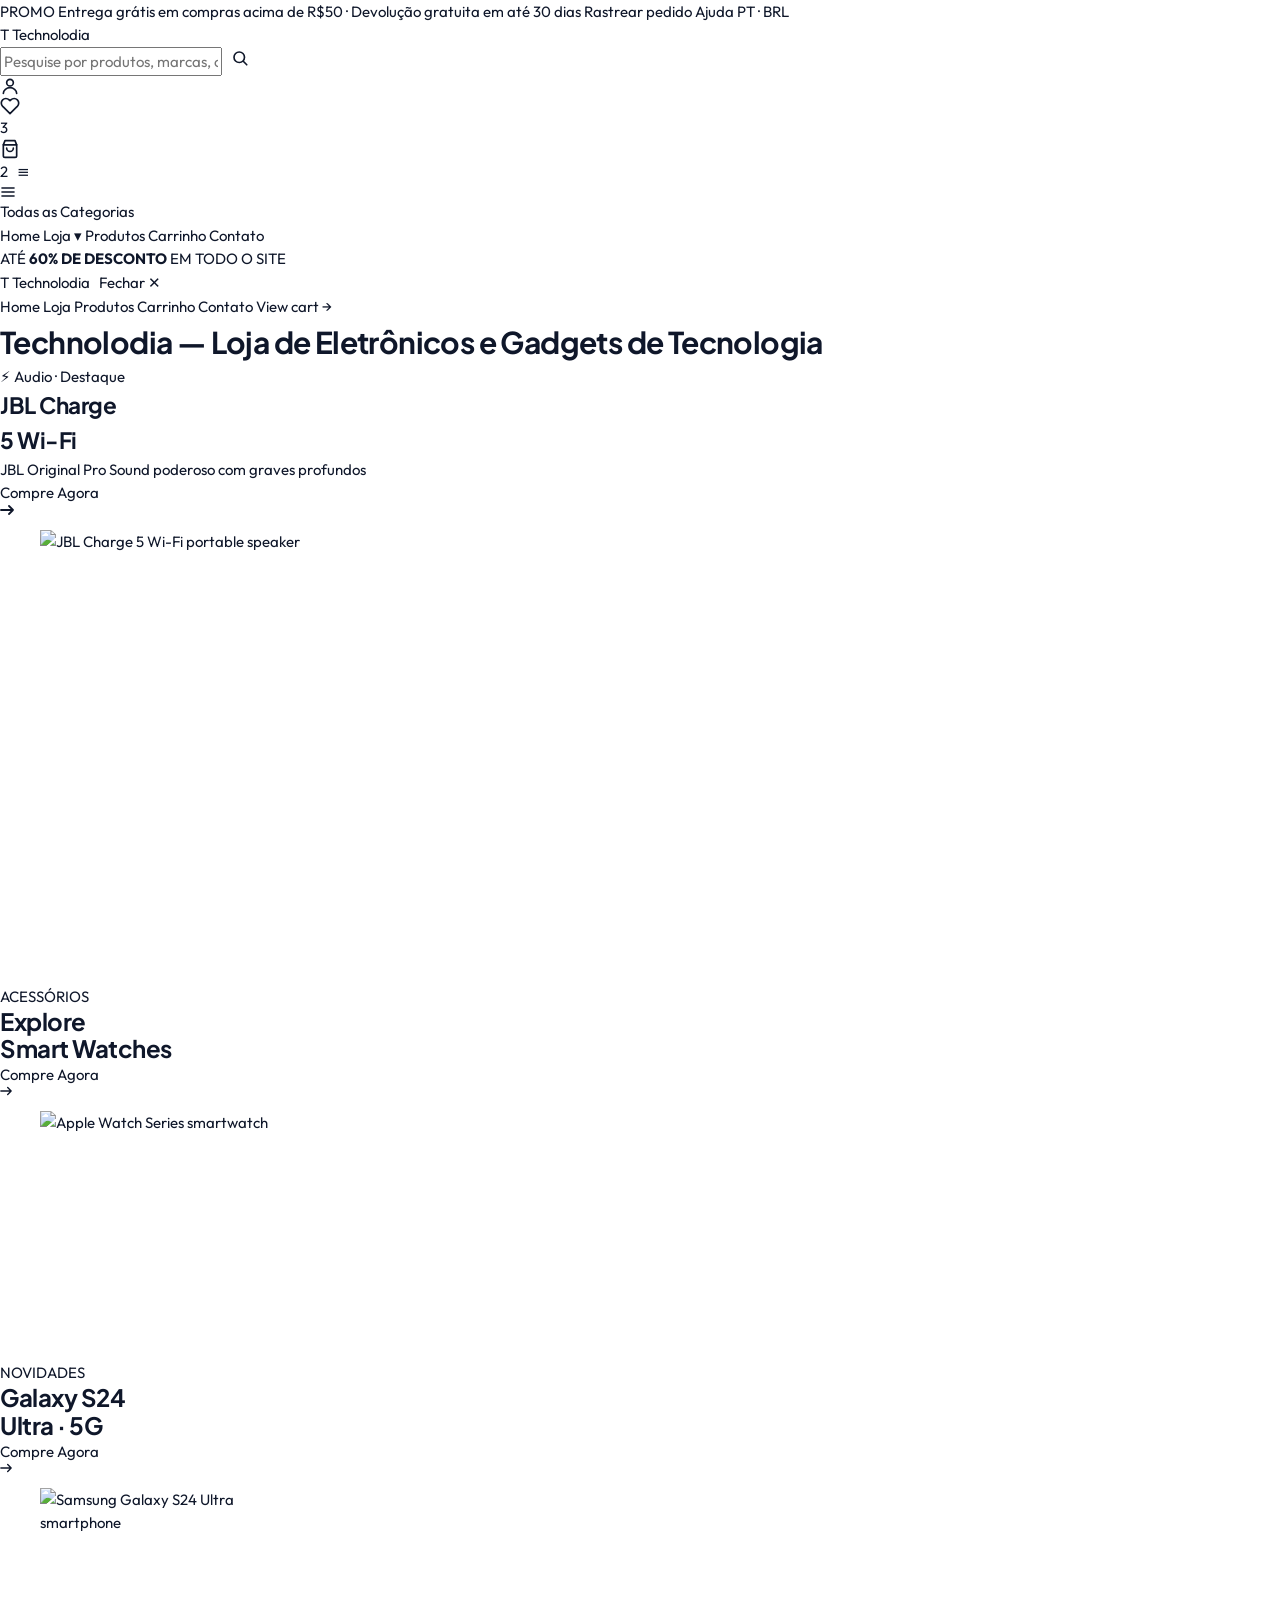
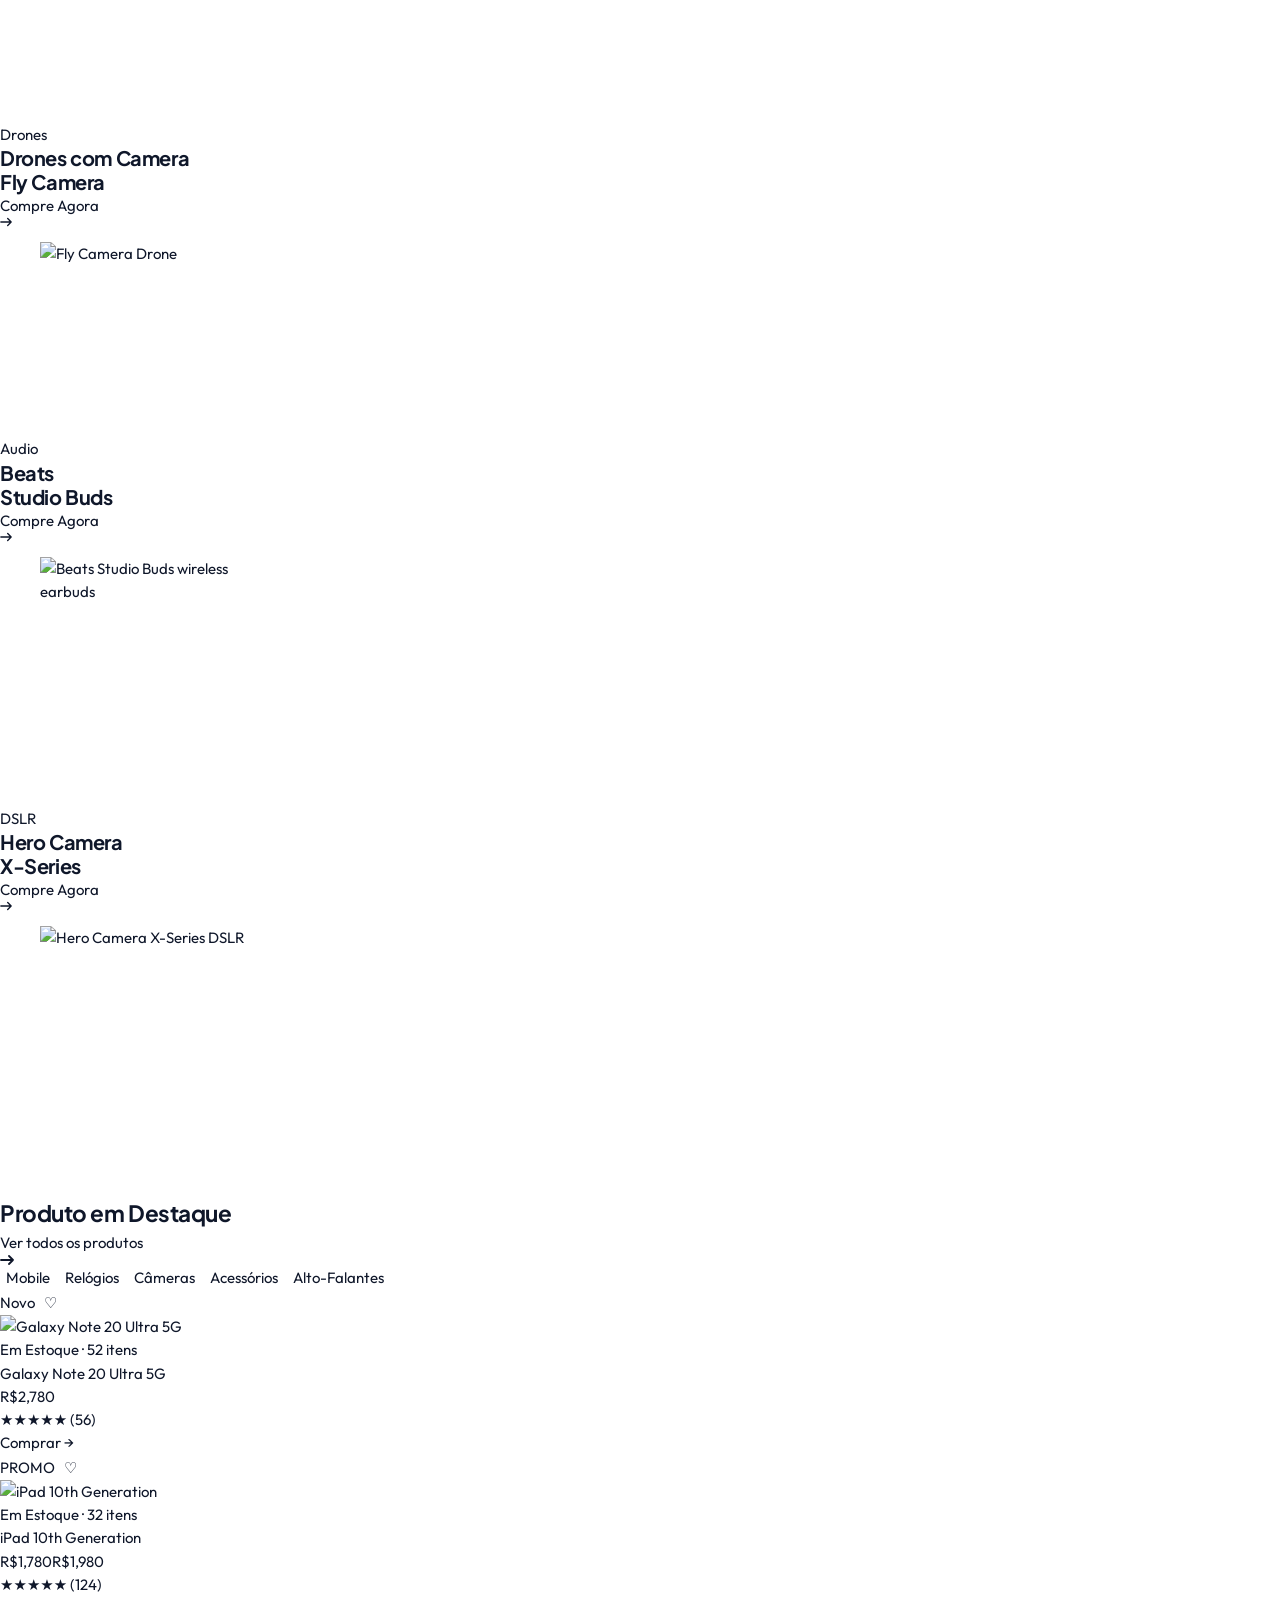
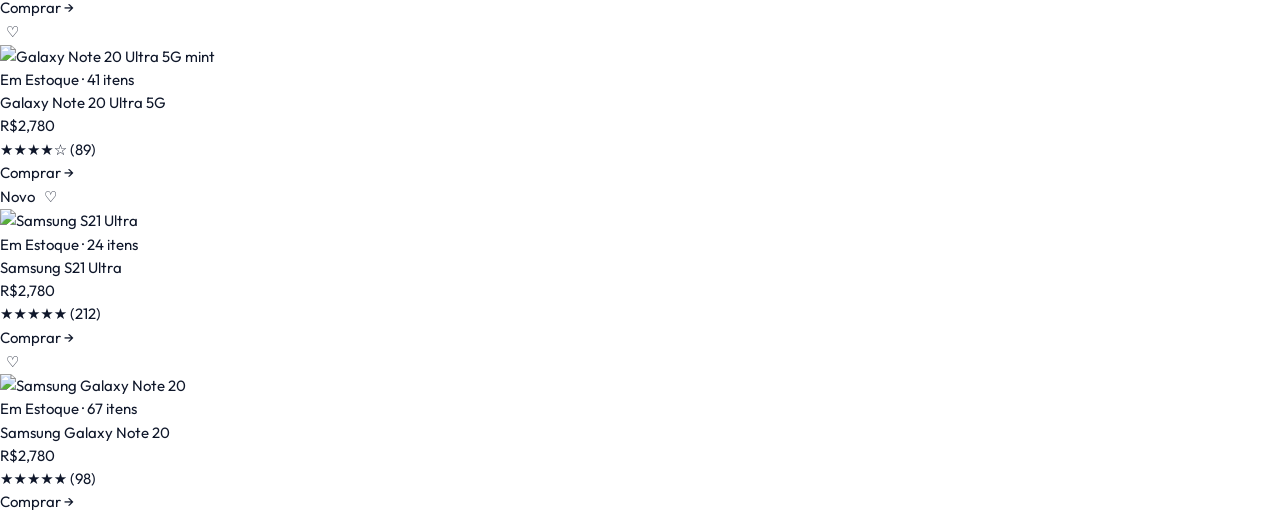
==== index.html @ 0225c1fd "feat(products): add trending products section with product cards Add HTML for trending products sect" ====
<!DOCTYPE html>
<html lang="pt-BR">

<head>
  <meta charset="UTF-8">
  <meta name="viewport" content="width=device-width, initial-scale=1.0">

  <link rel="icon" type="image/png" sizes="32x32" href="./assets/images/favicon-kreis-32x32.png" />

  <title>Technolódia Store</title>

  <meta name="description"
    content="Technolodia is a free modern HTML template for tech and electronics stores — multi-color bento hero, indigo primary palette, Plus Jakarta + Outfit + Roboto Mono pair, 5 fully responsive pages, no framework, no build step." />
  <meta name="theme-color" content="#4F46E5" />

  <link rel="preconnect" href="https://fonts.googleapis.com" />
  <link rel="preconnect" href="https://fonts.gstatic.com" crossorigin />
  <link rel="stylesheet"
    href="https://fonts.googleapis.com/css2?family=Plus+Jakarta+Sans:wght@500;600;700;800&family=Outfit:wght@400;500;600;700&family=Roboto+Mono:wght@400;500&display=swap" />
  <link rel="stylesheet" href="assets/css/styles.css" />
</head>

<body>
  <a class="skip-link" href="#main">Skip to content</a>

  <!-- Top utility strip -->
  <div class="utility">
    <div class="container">
      <span class="promo">
        <span class="tag">PROMO</span>
        Entrega grátis em compras acima de R$50 · Devolução gratuita em até 30 dias
      </span>
      <span class="links">
        <a href="#">Rastrear pedido</a>
        <a href="#">Ajuda</a>
        <a href="#">PT · BRL</a>
      </span>
    </div>
  </div>

  <!-- Header -->
  <header class="site-header">
    <div class="container">
      <a href="index.html" class="brand">
        <span class="brand-mark">T</span>
        Technolodia
      </a>

      <form class="search" role="search" onsubmit="event.preventDefault();">
        <input type="text" placeholder="Pesquise por produtos, marcas, categorias…" aria-label="Search the store" />
        <button type="submit" aria-label="Search">
          <svg width="18" height="18" viewBox="0 0 24 24" fill="none" stroke="currentColor" stroke-width="2.2"
            stroke-linecap="round">
            <circle cx="11" cy="11" r="7" />
            <path d="M21 21l-4.3-4.3" />
          </svg>
        </button>
      </form>

      <div class="icon-row">
        <a href="#" class="icon-btn" aria-label="Account">
          <svg width="20" height="20" viewBox="0 0 24 24" fill="none" stroke="currentColor" stroke-width="2"
            stroke-linecap="round">
            <circle cx="12" cy="8" r="4" />
            <path d="M4 21c0-4 4-7 8-7s8 3 8 7" />
          </svg>
        </a>
        <a href="#" class="icon-btn" aria-label="Wishlist">
          <svg width="20" height="20" viewBox="0 0 24 24" fill="none" stroke="currentColor" stroke-width="2"
            stroke-linecap="round" stroke-linejoin="round">
            <path
              d="M20.84 4.61a5.5 5.5 0 0 0-7.78 0L12 5.67l-1.06-1.06a5.5 5.5 0 0 0-7.78 7.78l1.06 1.06L12 21.23l7.78-7.78 1.06-1.06a5.5 5.5 0 0 0 0-7.78z" />
          </svg>
          <span class="count">3</span>
        </a>
        <a href="cart.html" class="icon-btn icon-btn--cart" aria-label="Cart">
          <svg width="20" height="20" viewBox="0 0 24 24" fill="none" stroke="currentColor" stroke-width="2"
            stroke-linecap="round" stroke-linejoin="round">
            <path d="M6 2l-2 5v13a2 2 0 0 0 2 2h12a2 2 0 0 0 2-2V7l-2-5z" />
            <path d="M4 7h16" />
            <path d="M16 11a4 4 0 0 1-8 0" />
          </svg>
          <span class="count">2</span>
        </a>
        <button class="nav-toggle" aria-label="Open menu" aria-expanded="false">≡</button>
      </div>
    </div>
  </header>

  <!-- Category nav -->
  <nav class="nav-bar" aria-label="Primary">
    <div class="container">
      <a href="shop.html" class="all-cats">
        <svg width="16" height="16" viewBox="0 0 24 24" fill="none" stroke="currentColor" stroke-width="2.4"
          stroke-linecap="round">
          <line x1="3" y1="6" x2="21" y2="6" />
          <line x1="3" y1="12" x2="21" y2="12" />
          <line x1="3" y1="18" x2="21" y2="18" />
        </svg>
        Todas as Categorias
      </a>
      <div class="main-nav">
        <a href="index.html" aria-current="page">Home</a>
        <a href="shop.html">Loja ▾</a>
        <a href="product.html">Produtos</a>
        <a href="cart.html">Carrinho</a>
        <a href="contact.html">Contato</a>
      </div>
      <span class="nav-cta">ATÉ <strong>60% DE DESCONTO</strong> EM TODO O SITE</span>
    </div>
  </nav>

  <!-- Mobile drawer -->
  <div class="drawer" id="drawer" aria-hidden="true">
    <div class="drawer-head">
      <a href="index.html" class="brand"><span class="brand-mark">T</span> Technolodia</a>
      <button class="drawer-close" aria-label="Close menu">Fechar ✕</button>
    </div>
    <a href="index.html">Home</a>
    <a href="shop.html">Loja</a>
    <a href="product.html">Produtos</a>
    <a href="cart.html">Carrinho</a>
    <a href="contact.html">Contato</a>
    <a href="cart.html" class="btn btn--indigo" style="margin-top:var(--s5); justify-content:center">View cart →</a>
  </div>

  <main>
    <h1 class="sr-only">Technolodia — Loja de Eletrônicos e Gadgets de Tecnologia</h1>

    <!-- HERO: bento grid -->
    <section class="hero">
      <div class="container">
        <div class="bento">

          <article class="bento-card bento-card--lg">
            <div class="sparkle"></div>
            <div>
              <span class="eyebrow">⚡ Audio &middot; Destaque</span>
              <h2>JBL Charge<br />5 Wi-Fi</h2>
              <p>JBL Original Pro Sound poderoso com graves profundos</p>
              <a href="product.html" class="btn btn--paper">Compre Agora
                <svg width="14" height="10" viewBox="0 0 14 10" fill="none" aria-hidden="true">
                  <path d="M1 5h12m0 0L9 1m4 4L9 9" stroke="currentColor" stroke-width="1.8" stroke-linecap="round"
                    stroke-linejoin="round" />
                </svg>
              </a>
              <div class="dots"><span class="active"></span><span></span><span></span></div>
            </div>
            <figure>
              <img class="product" src="assets/images/JBL_CHARGE5_WIFI_HERO _LEFT_37890_x3.webp"
                alt="JBL Charge 5 Wi-Fi portable speaker" width="440" height="440" loading="eager" decoding="async" />
            </figure>
          </article>

          <article class="bento-card bento-card--purple">
            <div class="sparkle"></div>
            <span class="eyebrow">ACESSÓRIOS</span>
            <h3 style="font-size:var(--text-xl); line-height:1.15">Explore<br />Smart Watches</h3>
            <a href="product.html" class="shop-now">Compre Agora
              <svg width="12" height="10" viewBox="0 0 14 10" fill="none" aria-hidden="true">
                <path d="M1 5h12m0 0L9 1m4 4L9 9" stroke="currentColor" stroke-width="1.6" stroke-linecap="round"
                  stroke-linejoin="round" />
              </svg>
            </a>
            <figure>
              <img class="product" src="assets/images/relogio.png" alt="Apple Watch Series smartwatch" width="235"
                height="235" loading="lazy" decoding="async" />
            </figure>
          </article>

          <article class="bento-card bento-card--teal">
            <div class="sparkle"></div>
            <span class="eyebrow">NOVIDADES</span>
            <h3 style="font-size:var(--text-xl); line-height:1.15">Galaxy S24<br />Ultra · 5G</h3>
            <a href="product.html" class="shop-now">Compre Agora
              <svg width="12" height="10" viewBox="0 0 14 10" fill="none" aria-hidden="true">
                <path d="M1 5h12m0 0L9 1m4 4L9 9" stroke="currentColor" stroke-width="1.6" stroke-linecap="round"
                  stroke-linejoin="round" />
              </svg>
            </a>
            <figure>
              <img class="product" src="assets/images/mobile.png" alt="Samsung Galaxy S24 Ultra smartphone" width="220"
                height="220" loading="lazy" decoding="async" />
            </figure>
          </article>

          <div class="bento-row">
            <article class="bento-card bento-card--orange">
              <div class="sparkle"></div>
              <span class="eyebrow">Drones</span>
              <h3 style="font-size:var(--text-lg); line-height:1.2">Drones com Camera<br />Fly Camera</h3>
              <a href="product.html" class="shop-now">Compre Agora
                <svg width="12" height="10" viewBox="0 0 14 10" fill="none" aria-hidden="true">
                  <path d="M1 5h12m0 0L9 1m4 4L9 9" stroke="currentColor" stroke-width="1.6" stroke-linecap="round"
                    stroke-linejoin="round" />
                </svg>
              </a>
              <figure>
                <img class="product" src="assets/images/drone.png" alt="Fly Camera Drone" width="180" height="180"
                  loading="lazy" decoding="async" />
              </figure>
            </article>

            <article class="bento-card bento-card--green">
              <div class="sparkle"></div>
              <span class="eyebrow">Audio</span>
              <h3 style="font-size:var(--text-lg); line-height:1.2">Beats<br />Studio Buds</h3>
              <a href="product.html" class="shop-now">Compre Agora
                <svg width="12" height="10" viewBox="0 0 14 10" fill="none" aria-hidden="true">
                  <path d="M1 5h12m0 0L9 1m4 4L9 9" stroke="currentColor" stroke-width="1.6" stroke-linecap="round"
                    stroke-linejoin="round" />
                </svg>
              </a>
              <figure>
                <img class="product" src="assets/images/phones.png" alt="Beats Studio Buds wireless earbuds" width="235"
                  height="235" loading="lazy" decoding="async" />
              </figure>
            </article>

            <article class="bento-card bento-card--black">
              <div class="sparkle"></div>
              <span class="eyebrow">DSLR</span>
              <h3 style="font-size:var(--text-lg); line-height:1.2">Hero Camera<br />X-Series</h3>
              <a href="product.html" class="shop-now">Compre Agora
                <svg width="12" height="10" viewBox="0 0 14 10" fill="none" aria-hidden="true">
                  <path d="M1 5h12m0 0L9 1m4 4L9 9" stroke="currentColor" stroke-width="1.6" stroke-linecap="round"
                    stroke-linejoin="round" />
                </svg>
              </a>
              <figure>
                <img class="product" src="assets/images/cameras.png" alt="Hero Camera X-Series DSLR" width="235"
                  height="235" loading="lazy" decoding="async" />
              </figure>
            </article>
          </div>

        </div>
      </div>
    </section>

    <!-- TRENDING PRODUCTS -->
    <section class="section" style="padding-top: var(--s5)">
      <div class="container">
        <div class="section-head">
          <h2>Produto em Destaque</h2>
          <a href="shop.html" class="view-all">Ver todos os produtos
            <svg width="14" height="10" viewBox="0 0 14 10" fill="none">
              <path d="M1 5h12m0 0L9 1m4 4L9 9" stroke="currentColor" stroke-width="1.8" stroke-linecap="round"
                stroke-linejoin="round" />
            </svg>
          </a>
        </div>

        <div class="tabs" role="tablist">
          <button class="tab is-active" role="tab" aria-selected="true">Mobile</button>
          <button class="tab" role="tab">Relógios</button>
          <button class="tab" role="tab">Câmeras</button>
          <button class="tab" role="tab">Acessórios</button>
          <button class="tab" role="tab">Alto-Falantes</button>
        </div>

        <div class="products">
          <article class="product-card">
            <div class="img-wrap">
              <span class="badge">Novo</span>
              <button class="wishlist" aria-label="Wishlist">♡</button>
              <img src="https://images.unsplash.com/photo-1511707171634-5f897ff02aa9?w=500&q=80&auto=format&fit=crop"
                alt="Galaxy Note 20 Ultra 5G" />
            </div>
            <div class="stock"><span class="dot"></span>Em Estoque · 52 itens</div>
            <a href="product.html" class="name">Galaxy Note 20 Ultra 5G</a>
            <div class="price"><span class="now">R$2,780</span></div>
            <div class="stars">★★★★★ <span class="count">(56)</span></div>
            <a href="cart.html" class="btn">Comprar →</a>
          </article>

          <article class="product-card">
            <div class="img-wrap">
              <span class="badge badge--sale">PROMO</span>
              <button class="wishlist" aria-label="Wishlist">♡</button>
              <img src="https://images.unsplash.com/photo-1561154464-82e9adf32764?w=500&q=80&auto=format&fit=crop"
                alt="iPad 10th Generation" />
            </div>
            <div class="stock"><span class="dot"></span>Em Estoque · 32 itens </div>
            <a href="product.html" class="name">iPad 10th Generation</a>
            <div class="price"><span class="now">R$1,780</span><span class="was">R$1,980</span></div>
            <div class="stars">★★★★★ <span class="count">(124)</span></div>
            <a href="cart.html" class="btn">Comprar →</a>
          </article>

          <article class="product-card">
            <div class="img-wrap">
              <button class="wishlist" aria-label="Wishlist">♡</button>
              <img src="https://images.unsplash.com/photo-1592899677977-9c10ca588bbd?w=500&q=80&auto=format&fit=crop"
                alt="Galaxy Note 20 Ultra 5G mint" />
            </div>
            <div class="stock"><span class="dot"></span>Em Estoque · 41 itens</div>
            <a href="product.html" class="name">Galaxy Note 20 Ultra 5G</a>
            <div class="price"><span class="now">R$2,780</span></div>
            <div class="stars">★★★★☆ <span class="count">(89)</span></div>
            <a href="cart.html" class="btn">Comprar →</a>
          </article>

          <article class="product-card">
            <div class="img-wrap">
              <span class="badge">Novo</span>
              <button class="wishlist" aria-label="Wishlist">♡</button>
              <img src="https://images.unsplash.com/photo-1565849904461-04a58ad377e0?w=500&q=80&auto=format&fit=crop"
                alt="Samsung S21 Ultra" />
            </div>
            <div class="stock"><span class="dot"></span>Em Estoque · 24 itens</div>
            <a href="product.html" class="name">Samsung S21 Ultra</a>
            <div class="price"><span class="now">R$2,780</span></div>
            <div class="stars">★★★★★ <span class="count">(212)</span></div>
            <a href="cart.html" class="btn">Comprar →</a>
          </article>

          <article class="product-card">
            <div class="img-wrap">
              <button class="wishlist" aria-label="Wishlist">♡</button>
              <img src="https://images.unsplash.com/photo-1592750475338-74b7b21085ab?w=500&q=80&auto=format&fit=crop"
                alt="Samsung Galaxy Note 20" />
            </div>
            <div class="stock"><span class="dot"></span>Em Estoque · 67 itens</div>
            <a href="product.html" class="name">Samsung Galaxy Note 20</a>
            <div class="price"><span class="now">R$2,780</span></div>
            <div class="stars">★★★★★ <span class="count">(98)</span></div>
            <a href="cart.html" class="btn">Comprar →</a>
          </article>
        </div>
      </div>
    </section>

  </main>

</body>

</html>
---- assets/css/styles.css ----
/* =============================================================
   Technolodia — Tech & Gadgets Ecommerce HTML CSS Template
   White surface · indigo primary · multi-color bento product cards
   ============================================================= */

/* ---------- Tokens ---------- */
:root {
  /* surfaces */
  --paper:        #FFFFFF;
  --bg:           #F8FAFC;
  --bg-soft:      #F1F5F9;
  --bg-deep:      #E2E8F0;

  /* ink */
  --ink:          #0F172A;
  --ink-soft:     #334155;
  --ink-mute:     #64748B;
  --ink-faint:    #94A3B8;

  /* primary indigo */
  --indigo:       #4F46E5;
  --indigo-deep:  #3730A3;
  --indigo-soft:  #EEF2FF;
  --indigo-line:  #C7D2FE;

  /* card colors (multi-color bento) */
  --card-blue:    #1E2A78;
  --card-blue-2:  #2B3FB7;
  --card-purple:  #7C3AED;
  --card-purple-2:#C026D3;
  --card-orange:  #ff6a00; 
  --card-orange-2:#EA580C;
  --card-green:   #16A34A;
  --card-green-2: #15803D;
  --card-black:   #0A0A0A;

  /* support */
  --rose:         #E11D48;
  --emerald:      #10B981;
  --amber:        #F59E0B;
  --rule:         #E2E8F0;
  --rule-strong:  #CBD5E1;

  /* semantic */
  --accent:       var(--indigo);
  --accent-deep:  var(--indigo-deep);
  --accent-soft:  var(--indigo-soft);
  --fg:           var(--ink);
  --fg-soft:      var(--ink-soft);
  --fg-mute:      var(--ink-mute);

  /* type */
  --ff-display:   'Plus Jakarta Sans', system-ui, -apple-system, 'Segoe UI', sans-serif;
  --ff-body:      'Outfit', system-ui, -apple-system, 'Segoe UI', sans-serif;
  --ff-mono:      'Roboto Mono', ui-monospace, 'SF Mono', Menlo, monospace;

  --text-xs:      12px;
  --text-sm:      13px;
  --text-base:    15px;
  --text-md:      17px;
  --text-lg:      20px;
  --text-xl:      24px;
  --text-2xl:     32px;
  --text-3xl:     40px;
  --text-display: clamp(1.75rem, 1rem + 2.4vw, 3.25rem);
  --text-hero:    clamp(2rem, 1.2rem + 3vw, 3.75rem);

  /* spacing */
  --s1: 4px; --s2: 8px; --s3: 12px; --s4: 16px; --s5: 20px;
  --s6: 28px; --s7: 40px; --s8: 56px; --s9: 80px; --s10: 112px;

  /* layout */
  --container:    1280px;
  --container-pad: 24px;

  /* radii */
  --r-sm: 6px;
  --r:    14px;
  --r-lg: 22px;
  --r-xl: 28px;

  /* shadow */
  --shadow-sm:   0 1px 2px rgba(15,23,42,0.06);
  --shadow:      0 6px 18px -8px rgba(15,23,42,0.16), 0 2px 4px -2px rgba(15,23,42,0.06);
  --shadow-lg:   0 24px 60px -28px rgba(15,23,42,0.30), 0 8px 16px -10px rgba(15,23,42,0.08);
  --shadow-indigo: 0 12px 28px -10px rgba(79,70,229,0.35);

  /* motion */
  --ease: cubic-bezier(0.22, 1, 0.36, 1);
}

/* ---------- Reset ---------- */
*, *::before, *::after { box-sizing: border-box; }
html { scroll-behavior: smooth; -webkit-text-size-adjust: 100%; background: var(--paper); }
body {
  margin: 0;
  font-family: var(--ff-body);
  font-size: var(--text-base);
  line-height: 1.55;
  color: var(--fg);
  background: var(--paper);
  -webkit-font-smoothing: antialiased;
  text-rendering: optimizeLegibility;
}
h1, h2, h3, h4, h5 {
  margin: 0;
  font-family: var(--ff-display);
  font-weight: 700;
  letter-spacing: -0.02em;
  color: var(--fg);
}
p { margin: 0; }
img, svg { display: block; max-width: 100%; }
img { height: auto; }
a { color: inherit; text-decoration: none; transition: color 180ms var(--ease); }
a:hover { color: var(--indigo); }
button { font: inherit; border: 0; background: transparent; cursor: pointer; color: inherit; }
ul, ol { margin: 0; padding: 0; list-style: none; }
input, select, textarea { font: inherit; color: inherit; }
::selection { background: var(--indigo); color: var(--paper); }

.skip-link {
  position: absolute; top: -100px; left: var(--s4);
  background: var(--ink); color: var(--paper);
  padding: var(--s2) var(--s4); border-radius: var(--r-sm); z-index: 1000;
}
.skip-link:focus { top: var(--s4); }
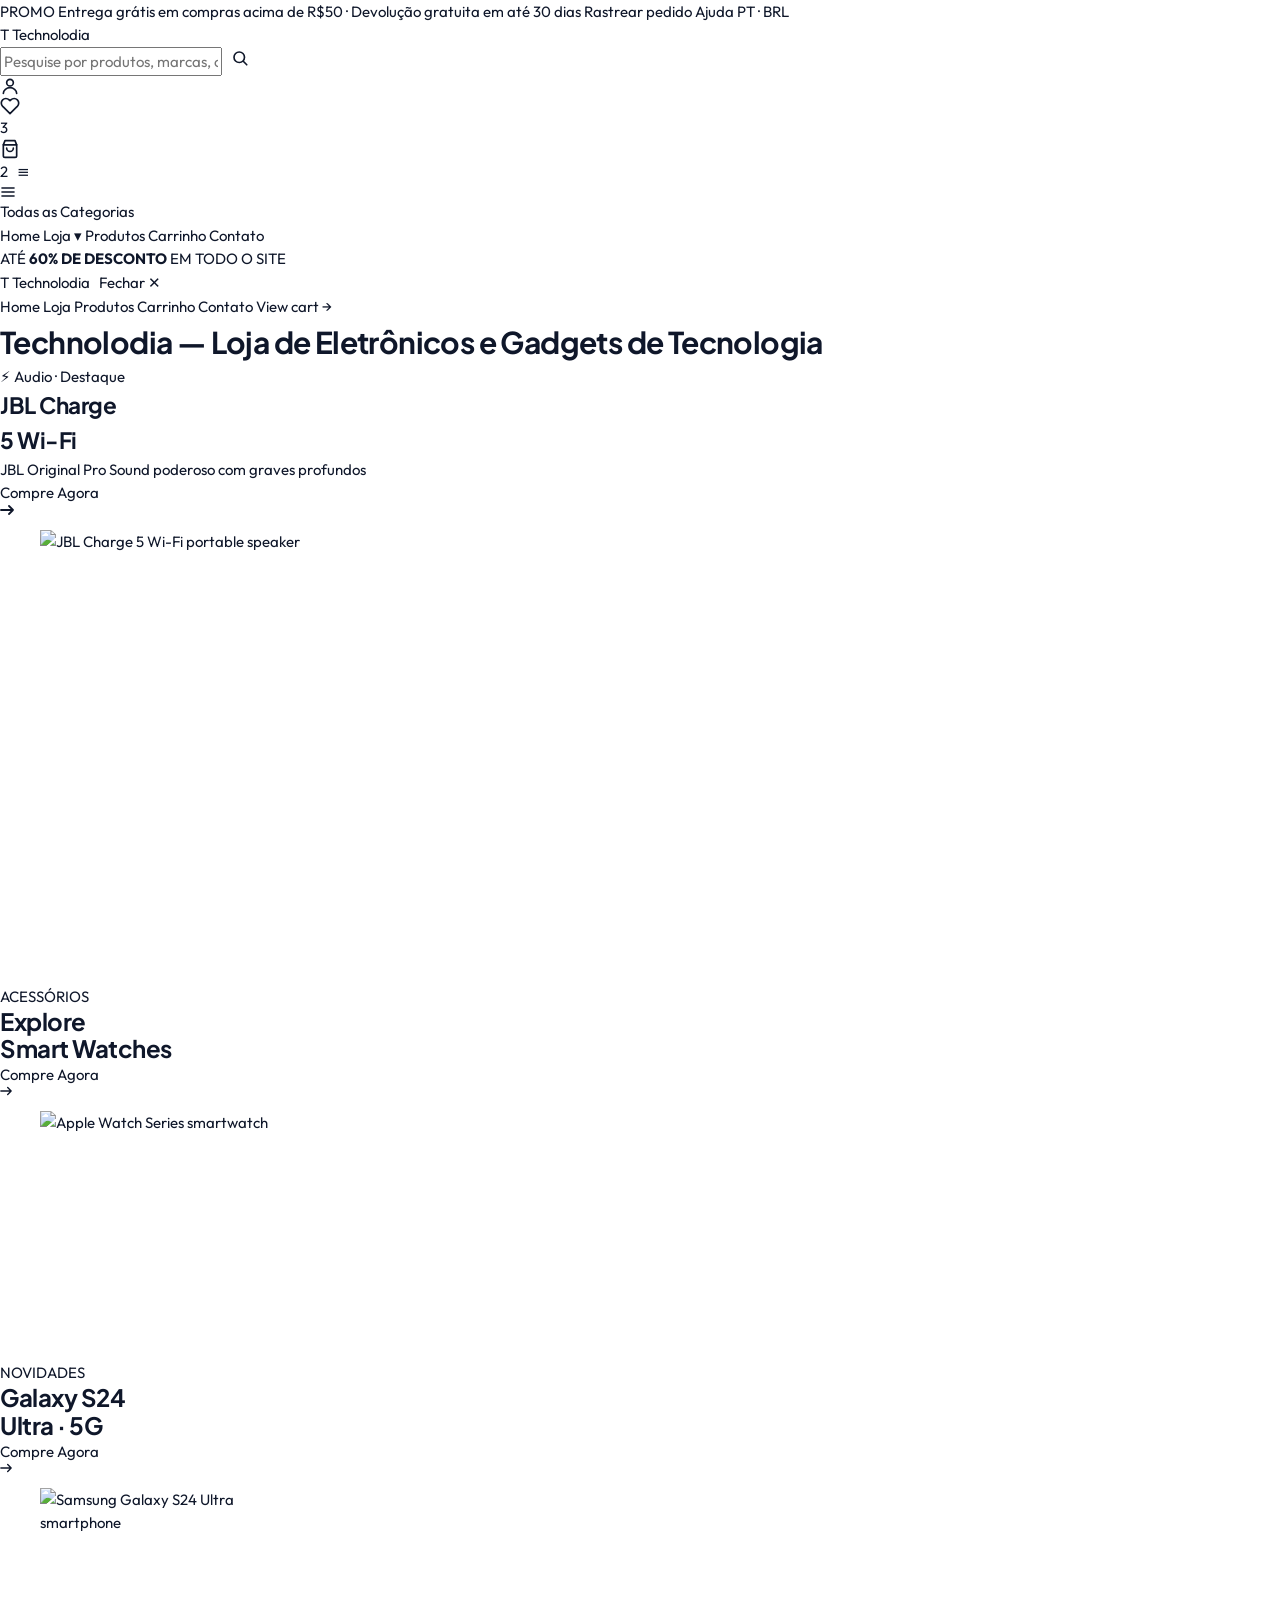
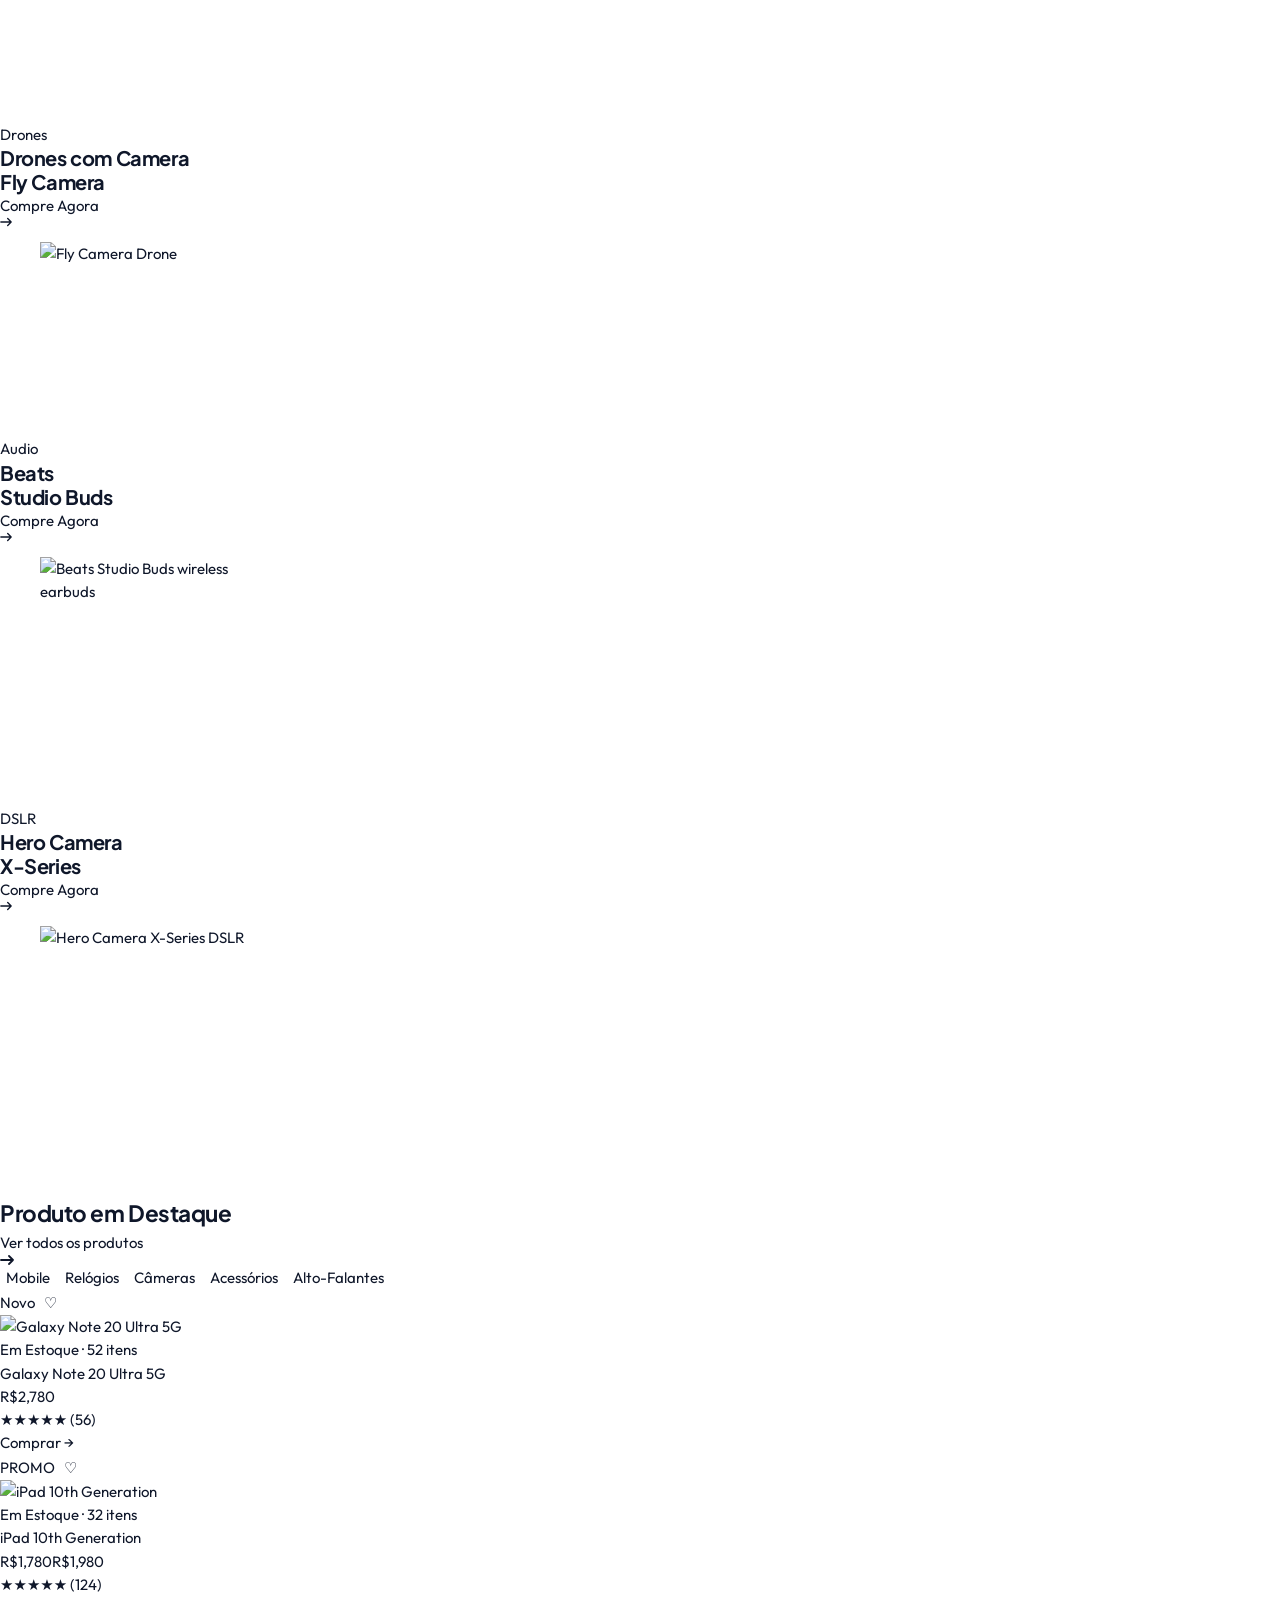
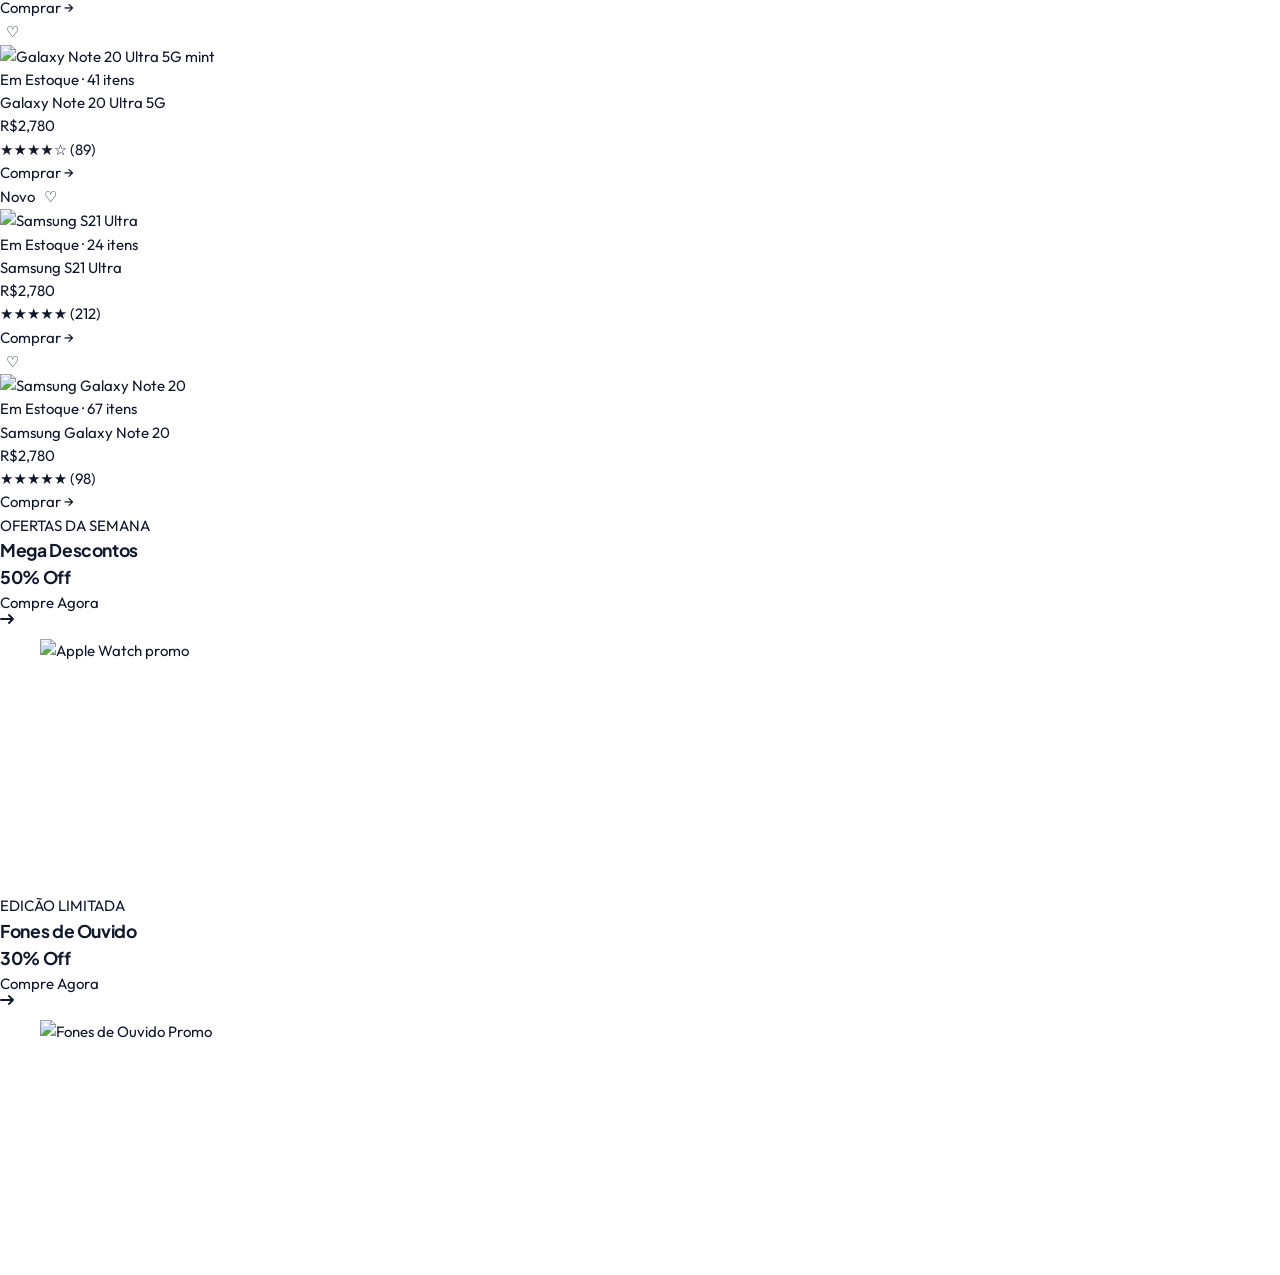
==== commit 6a9ebe6a: "feat(discount): add discount banners section with promotional cards Add HTML for discount banners se" ====
--- a/index.html
+++ b/index.html
@@ -331,6 +331,41 @@
       </div>
     </section>
 
+    <!-- DISCOUNT BANNERS -->
+    <section class="section" style="padding-top:0">
+      <div class="container">
+        <div class="discount-row">
+          <article class="discount-card discount-card--watch">
+            <span class="meta">OFERTAS DA SEMANA</span>
+            <h3>Mega Descontos<br /><span class="pct">50% Off</span></h3>
+            <a href="shop.html" class="shop-now">Compre Agora
+              <svg width="14" height="10" viewBox="0 0 14 10" fill="none">
+                <path d="M1 5h12m0 0L9 1m4 4L9 9" stroke="currentColor" stroke-width="1.8" stroke-linecap="round"
+                  stroke-linejoin="round" />
+              </svg>
+            </a>
+            <figure>
+              <img class="product" src="assets/images/apple-watch.png" alt="Apple Watch promo" width="240" height="240" loading="lazy" decoding="async" />
+            </figure>
+
+          </article>
+          <article class="discount-card discount-card--airpods">
+            <span class="meta">EDICÃO LIMITADA</span>
+            <h3>Fones de Ouvido<br /><span class="pct">30% Off</span></h3>
+            <a href="shop.html" class="shop-now">Compre Agora
+              <svg width="14" height="10" viewBox="0 0 14 10" fill="none">
+                <path d="M1 5h12m0 0L9 1m4 4L9 9" stroke="currentColor" stroke-width="1.8" stroke-linecap="round"
+                  stroke-linejoin="round" />
+              </svg>
+            </a>
+            <figure>
+              <img class="product" src="assets/images/earbuds.png" alt="Fones de Ouvido Promo" width="240" height="240" loading="lazy" decoding="async" />
+            </figure>
+          </article>
+        </div>
+      </div>
+    </section>
+
   </main>
 
 </body>
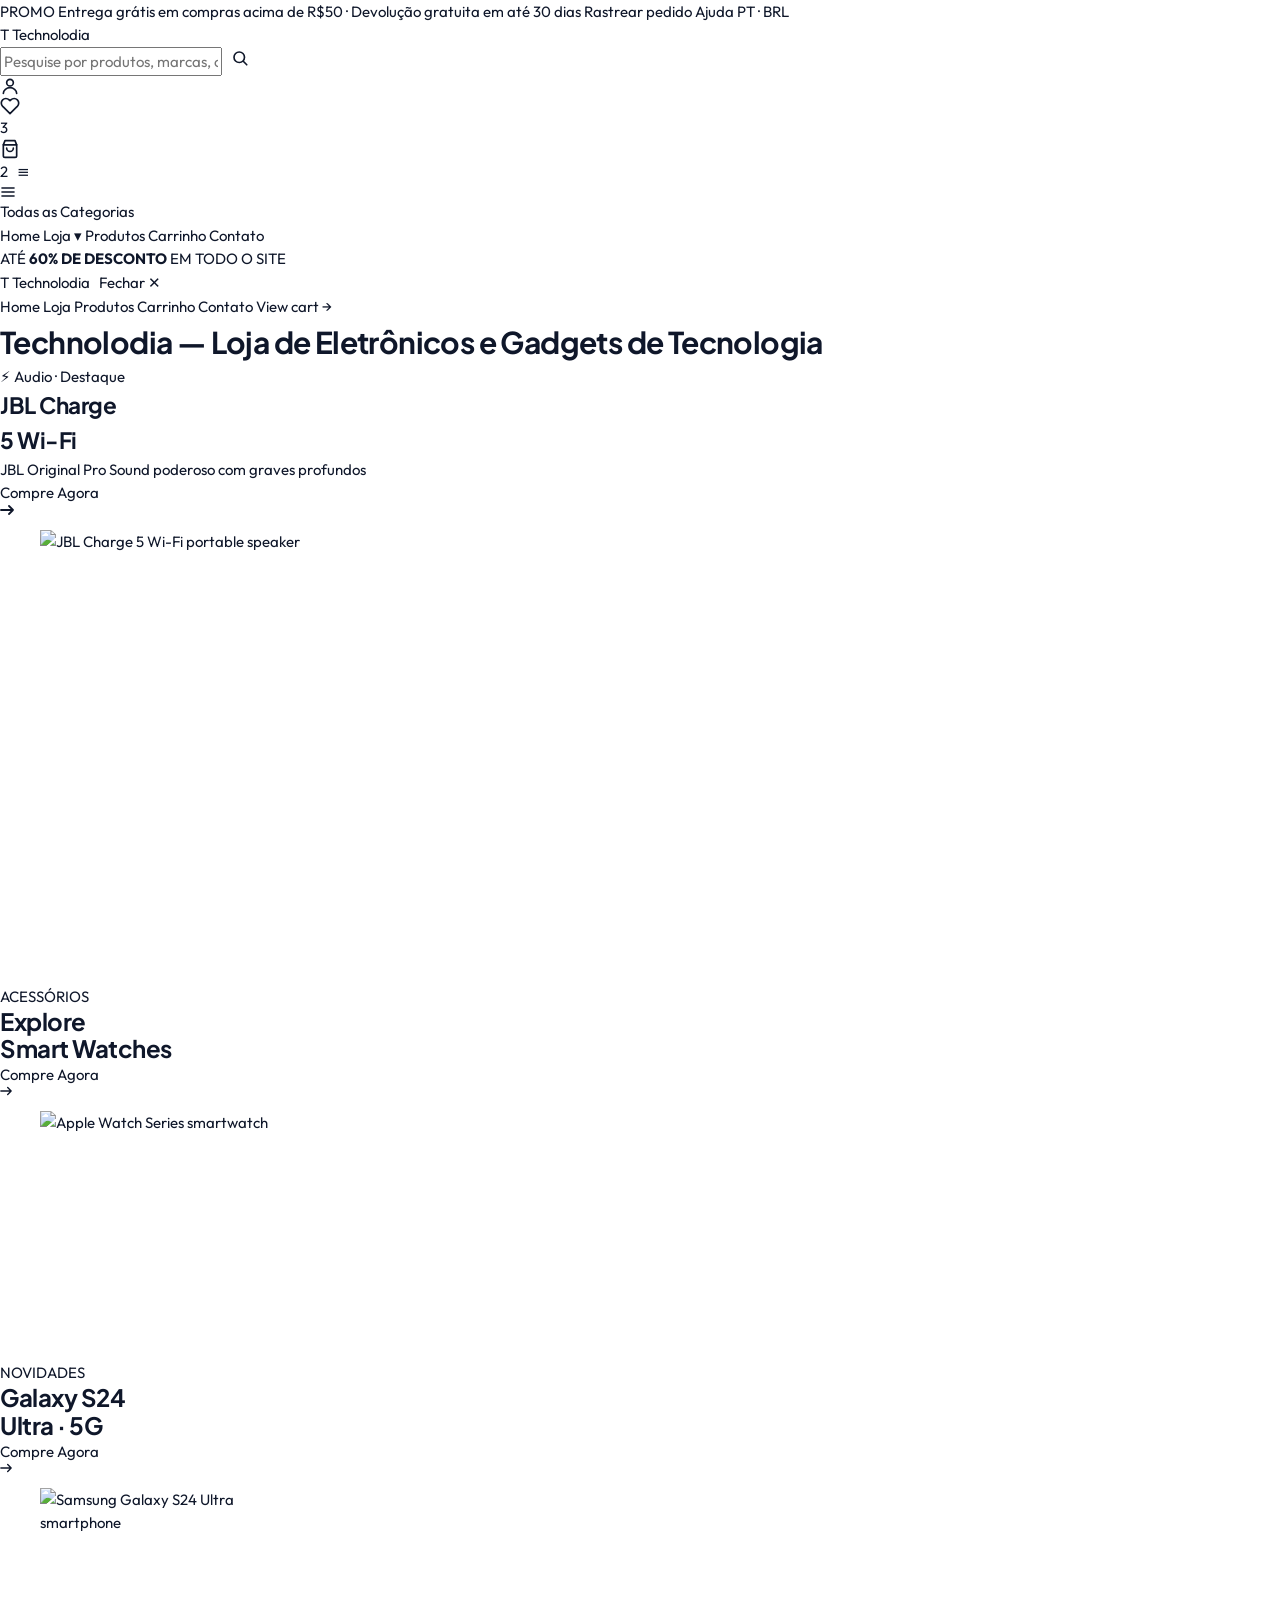
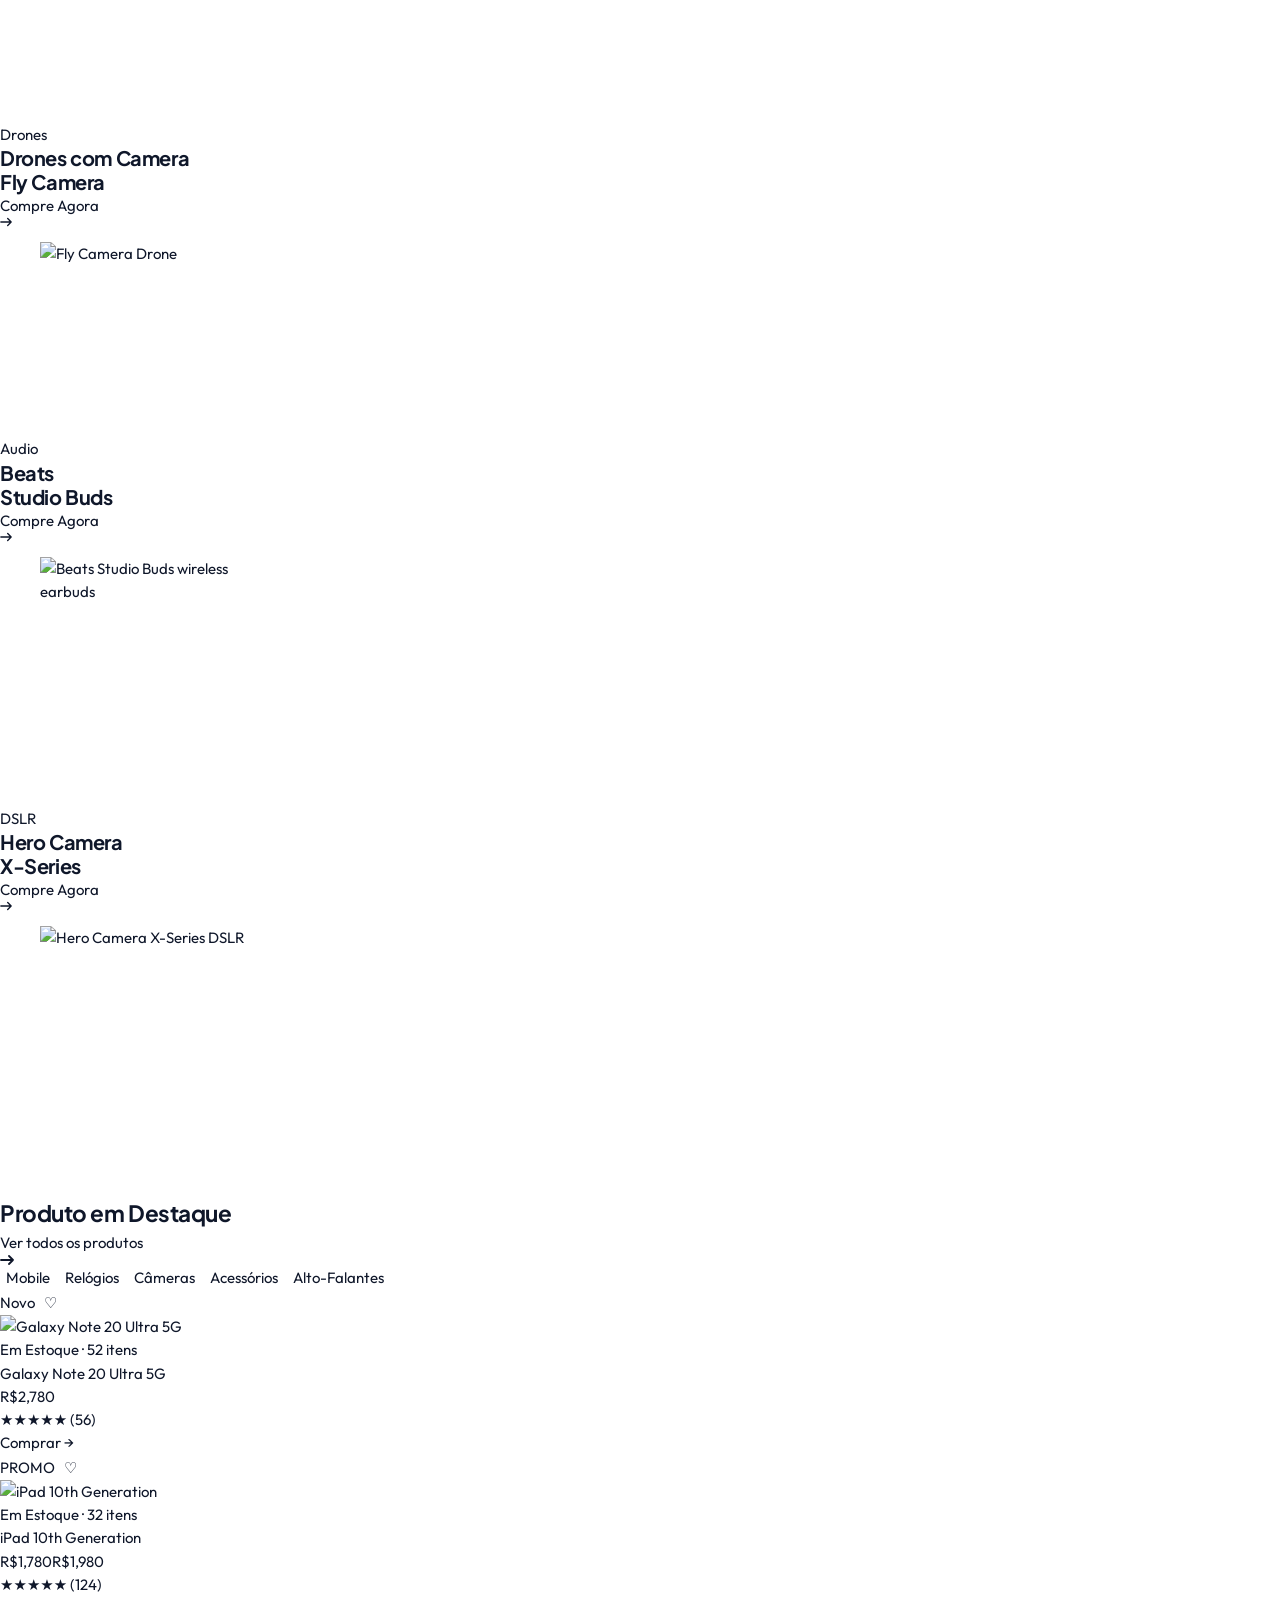
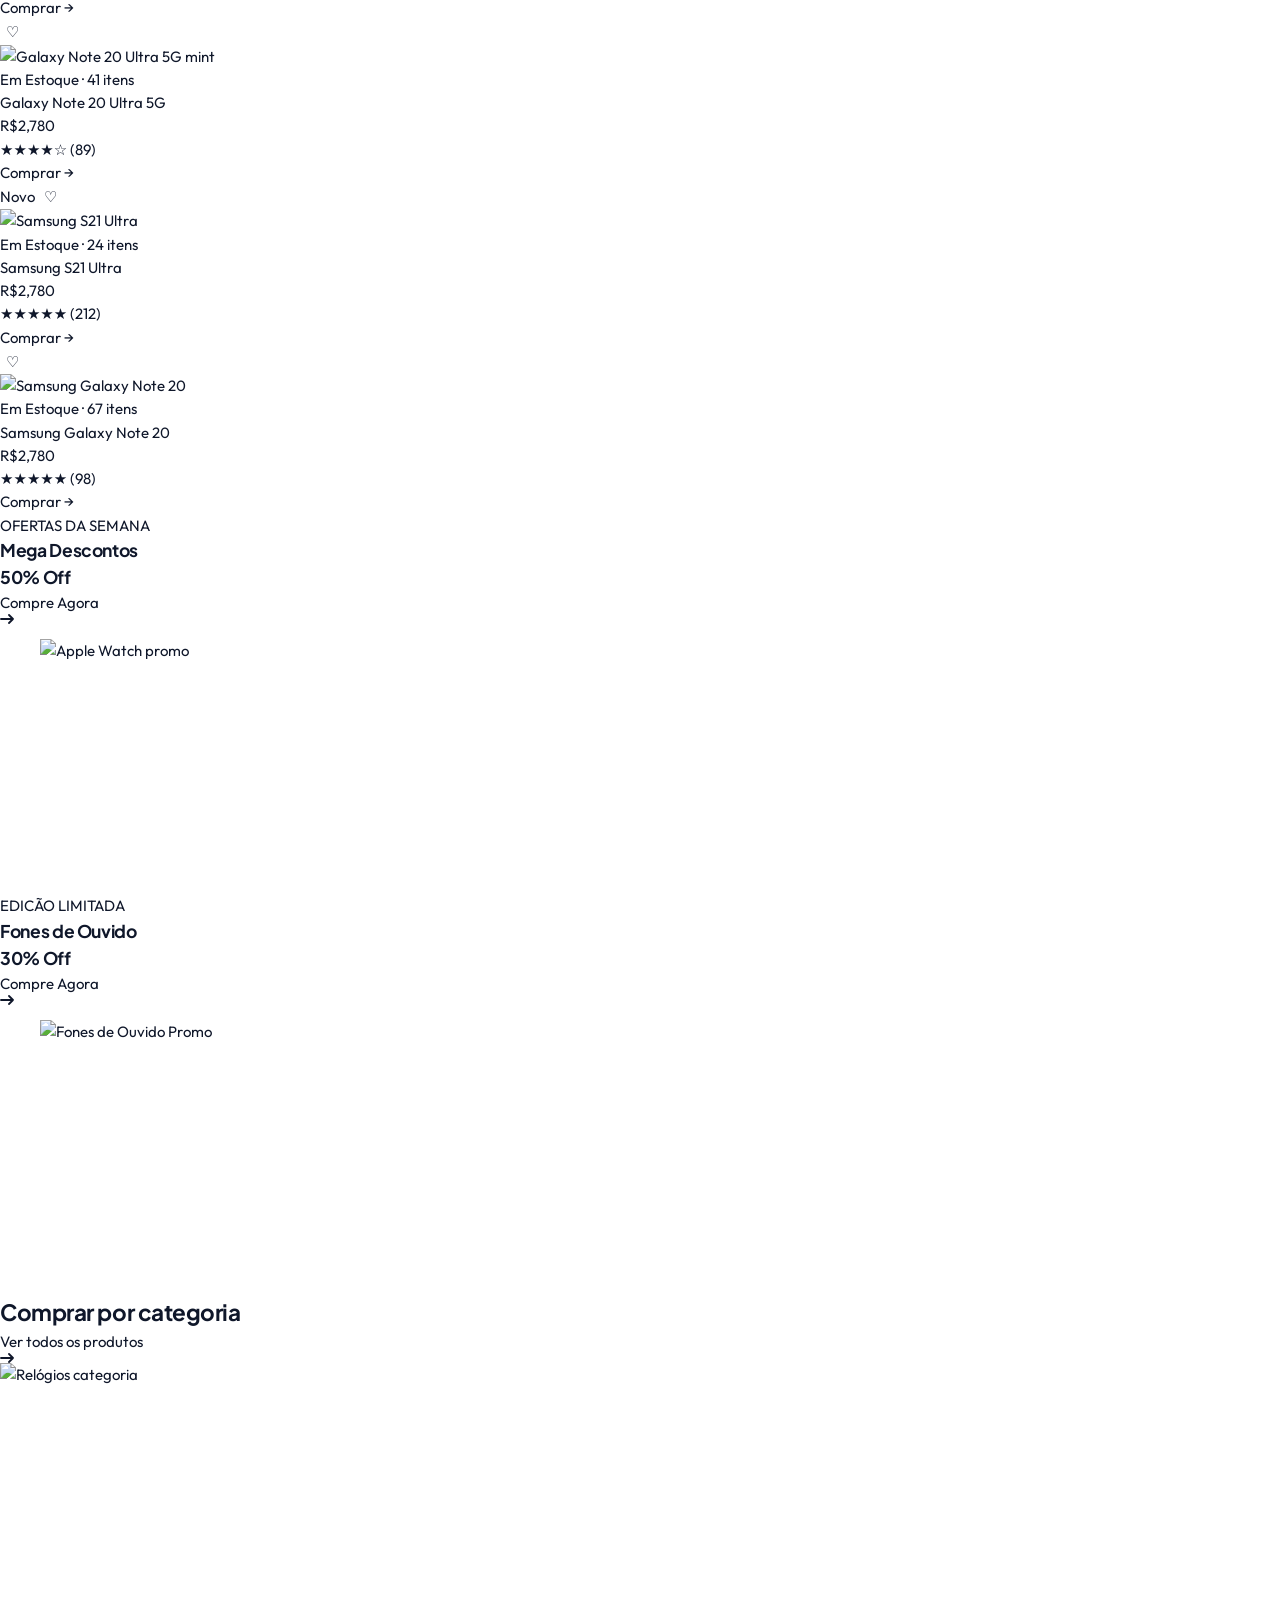
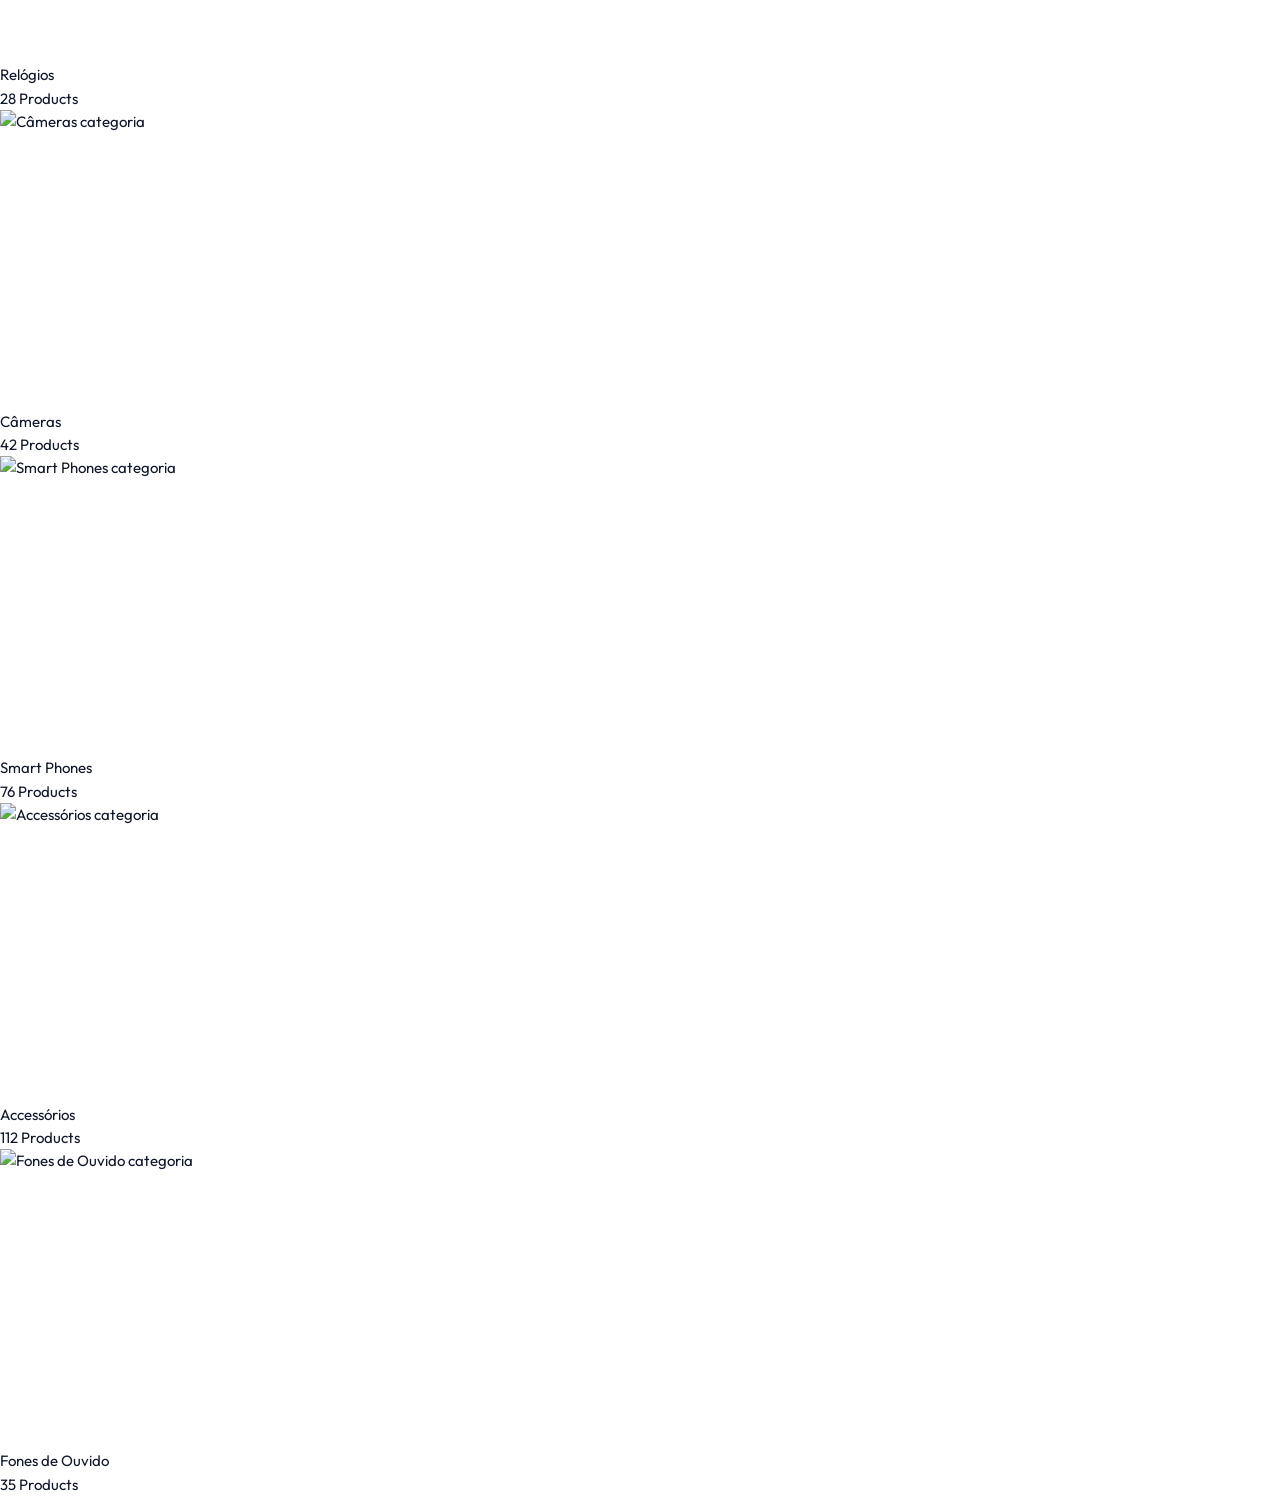
==== commit 51312b9b: "feat(categories): add categories section with product tiles for improved navigation Add HTML for cat" ====
--- a/index.html
+++ b/index.html
@@ -366,6 +366,58 @@
       </div>
     </section>
 
+    <!-- CATEGORIES grid -->
+    <section class="section" style="padding-top: var(--s5)">
+      <div class="container">
+        <div class="section-head">
+          <h2>Comprar por categoria</h2>
+          <a href="shop.html" class="view-all">Ver todos os produtos
+            <svg width="14" height="10" viewBox="0 0 14 10" fill="none">
+              <path d="M1 5h12m0 0L9 1m4 4L9 9" stroke="currentColor" stroke-width="1.8" stroke-linecap="round"
+                stroke-linejoin="round" />
+            </svg>
+          </a>
+        </div>
+        <div class="cats-grid">
+          <a href="shop.html" class="cat-tile">
+            <div class="pic"><img
+                src="https://images.unsplash.com/photo-1523275335684-37898b6baf30?w=300&q=80&auto=format&fit=crop"
+                alt="Relógios categoria" width="300" height="300" loading="lazy" decoding="async" /></div>
+            <div class="name">Relógios</div>
+            <div class="count">28 Products</div>
+          </a>
+          <a href="shop.html" class="cat-tile">
+            <div class="pic"><img
+                src="https://images.unsplash.com/photo-1502920917128-1aa500764cbd?w=300&q=80&auto=format&fit=crop"
+                alt="Câmeras categoria" width="300" height="300" loading="lazy" decoding="async" /></div>
+            <div class="name">Câmeras</div>
+            <div class="count">42 Products</div>
+          </a>
+          <a href="shop.html" class="cat-tile">
+            <div class="pic"><img
+                src="https://images.unsplash.com/photo-1511707171634-5f897ff02aa9?w=300&q=80&auto=format&fit=crop"
+                alt="Smart Phones categoria" width="300" height="300" loading="lazy" decoding="async" /></div>
+            <div class="name">Smart Phones</div>
+            <div class="count">76 Products</div>
+          </a>
+          <a href="shop.html" class="cat-tile">
+            <div class="pic"><img
+                src="https://images.unsplash.com/photo-1592840496694-26d035b52b48?w=300&q=80&auto=format&fit=crop"
+                alt="Accessórios categoria" width="300" height="300" loading="lazy" decoding="async" /></div>
+            <div class="name">Accessórios</div>
+            <div class="count">112 Products</div>
+          </a>
+          <a href="shop.html" class="cat-tile">
+            <div class="pic"><img
+                src="https://images.unsplash.com/photo-1606220945770-b5b6c2c55bf1?w=300&q=80&auto=format&fit=crop"
+                alt="Fones de Ouvido categoria" width="300" height="300" loading="lazy" decoding="async" /></div>
+            <div class="name">Fones de Ouvido</div>
+            <div class="count">35 Products</div>
+          </a>
+        </div>
+      </div>
+    </section>
+
   </main>
 
 </body>
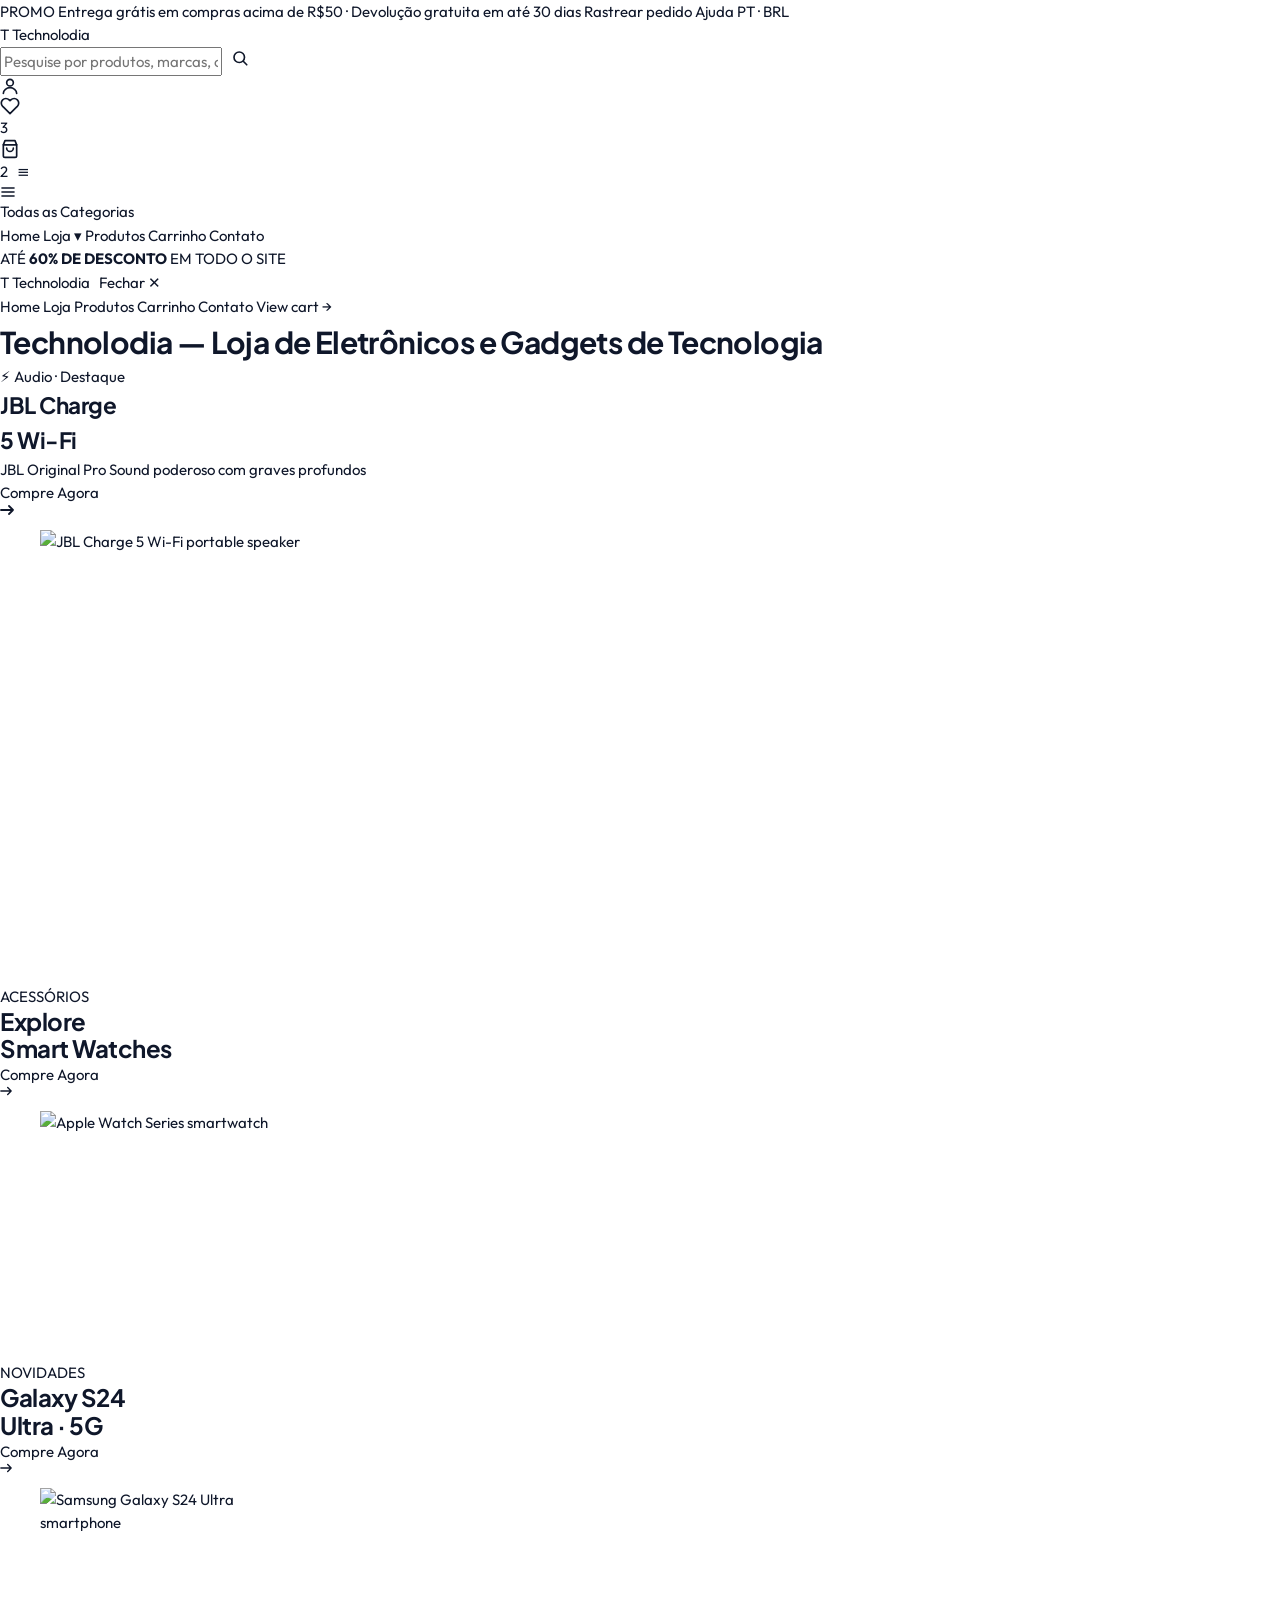
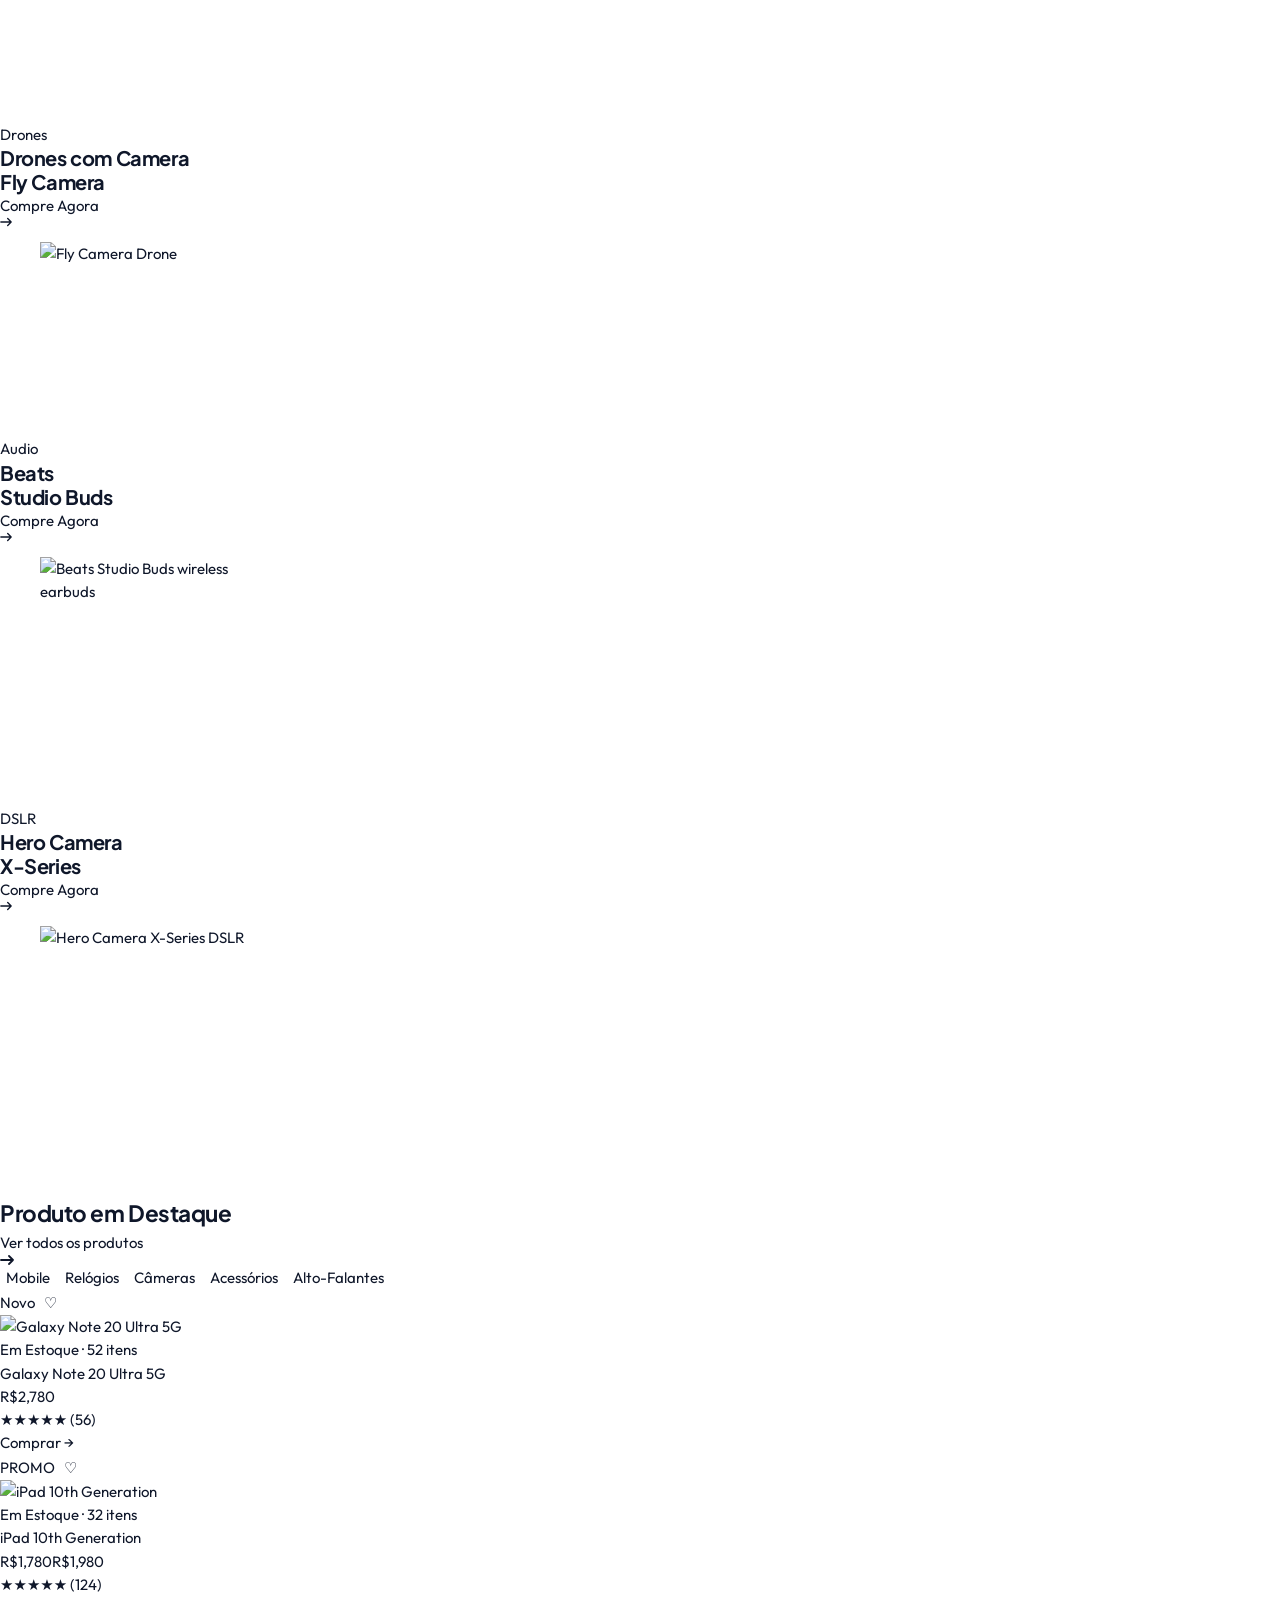
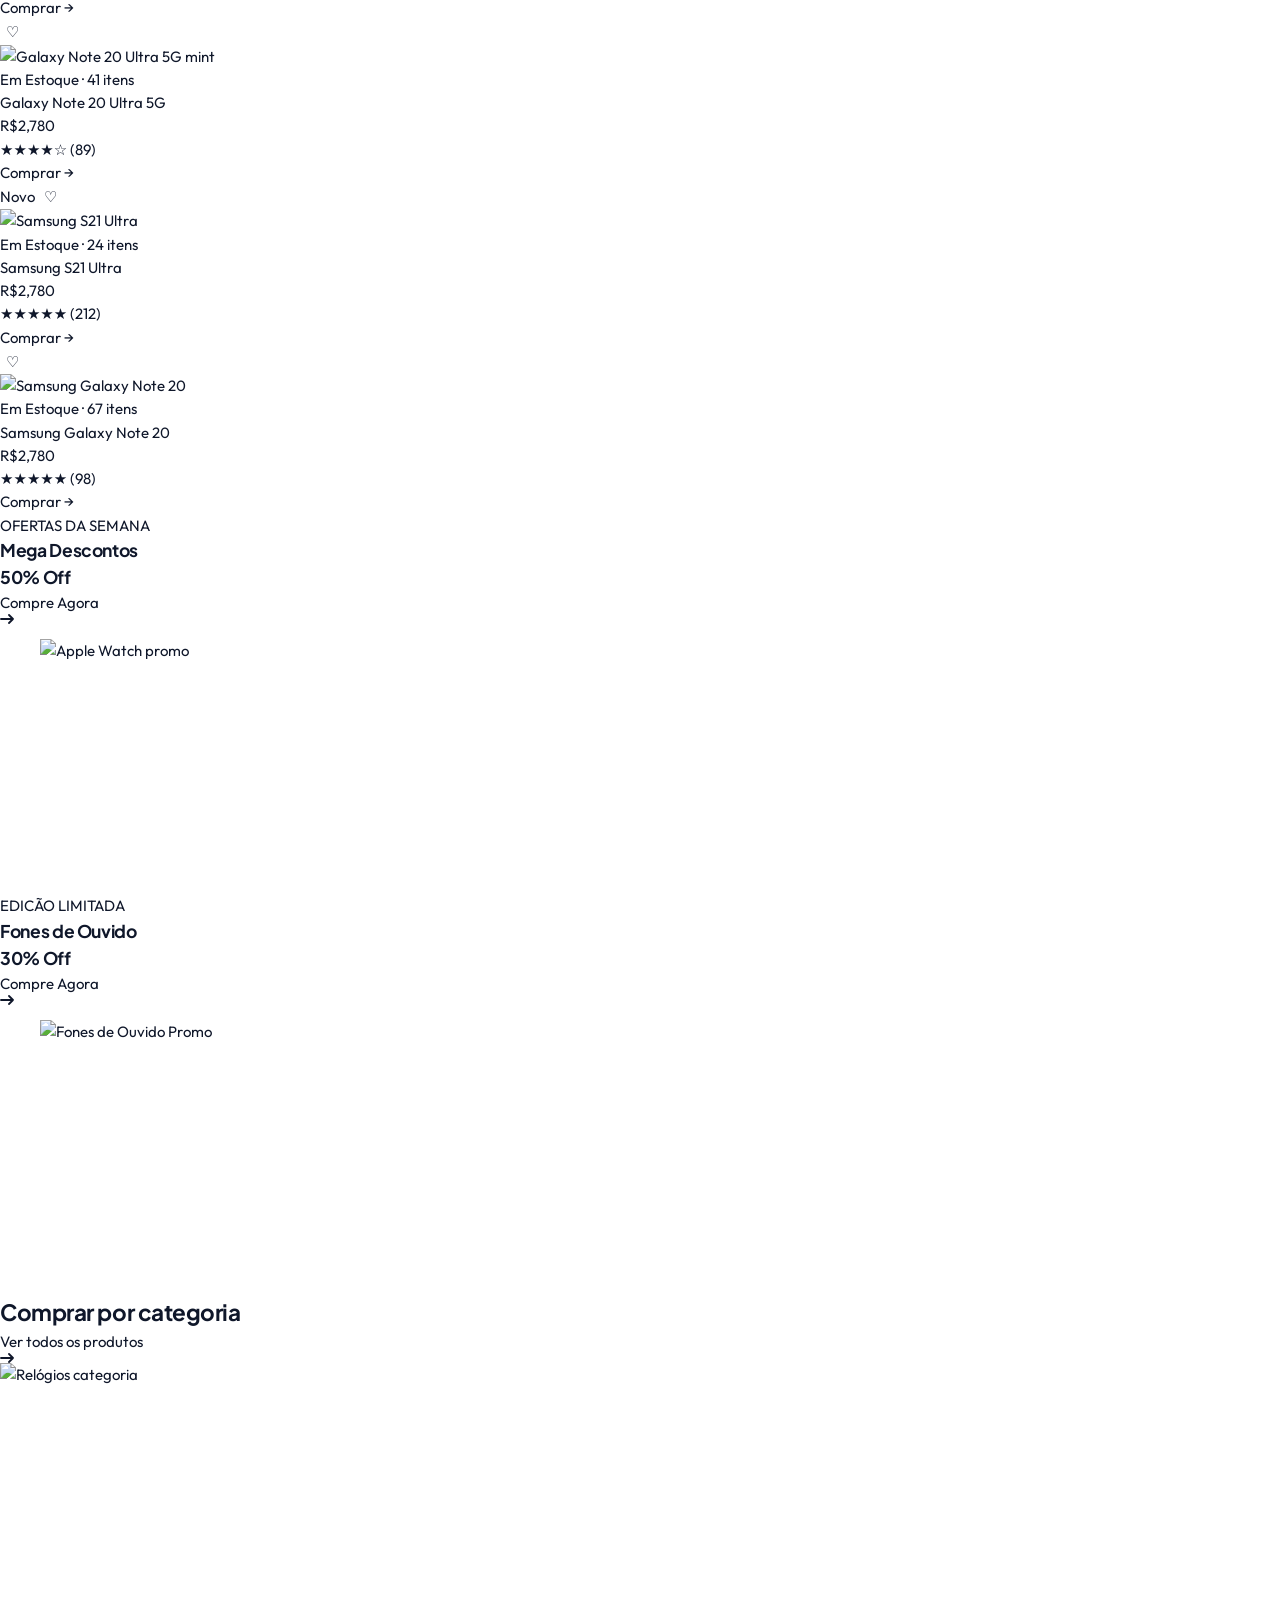
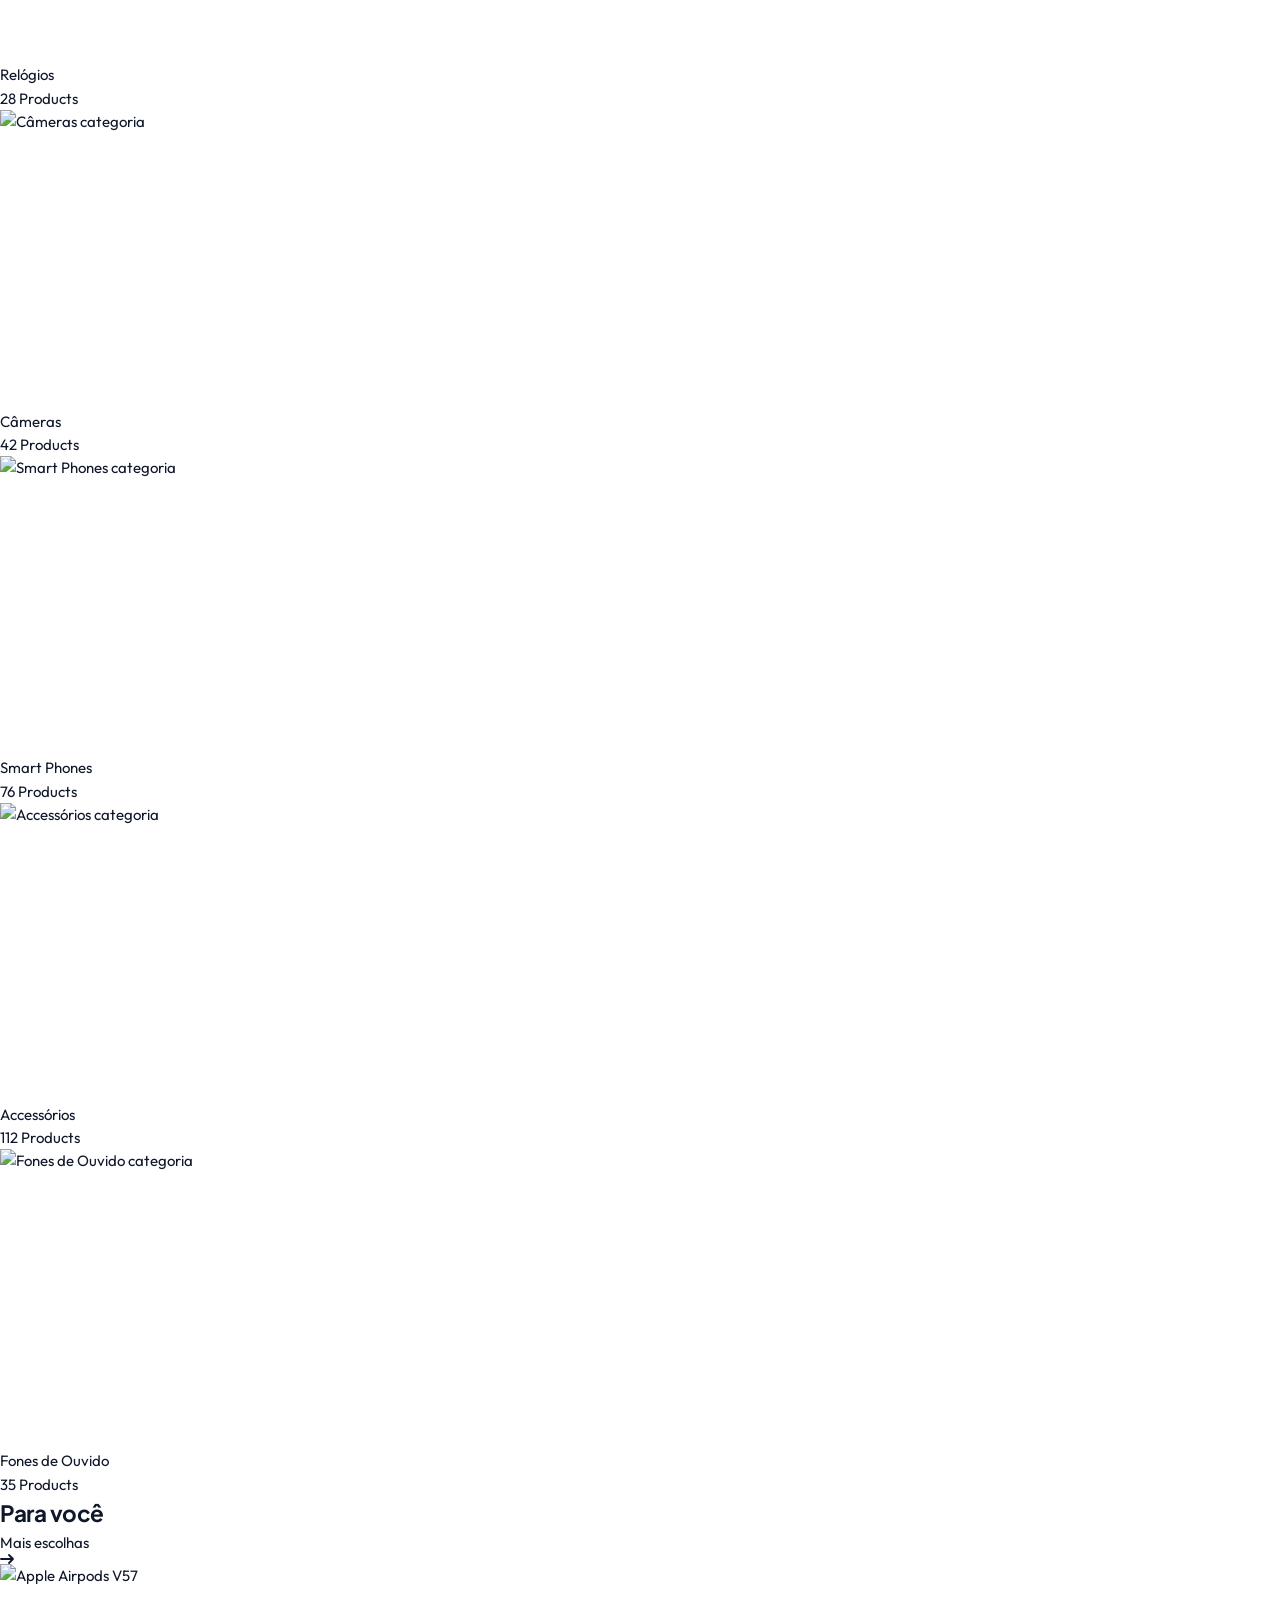
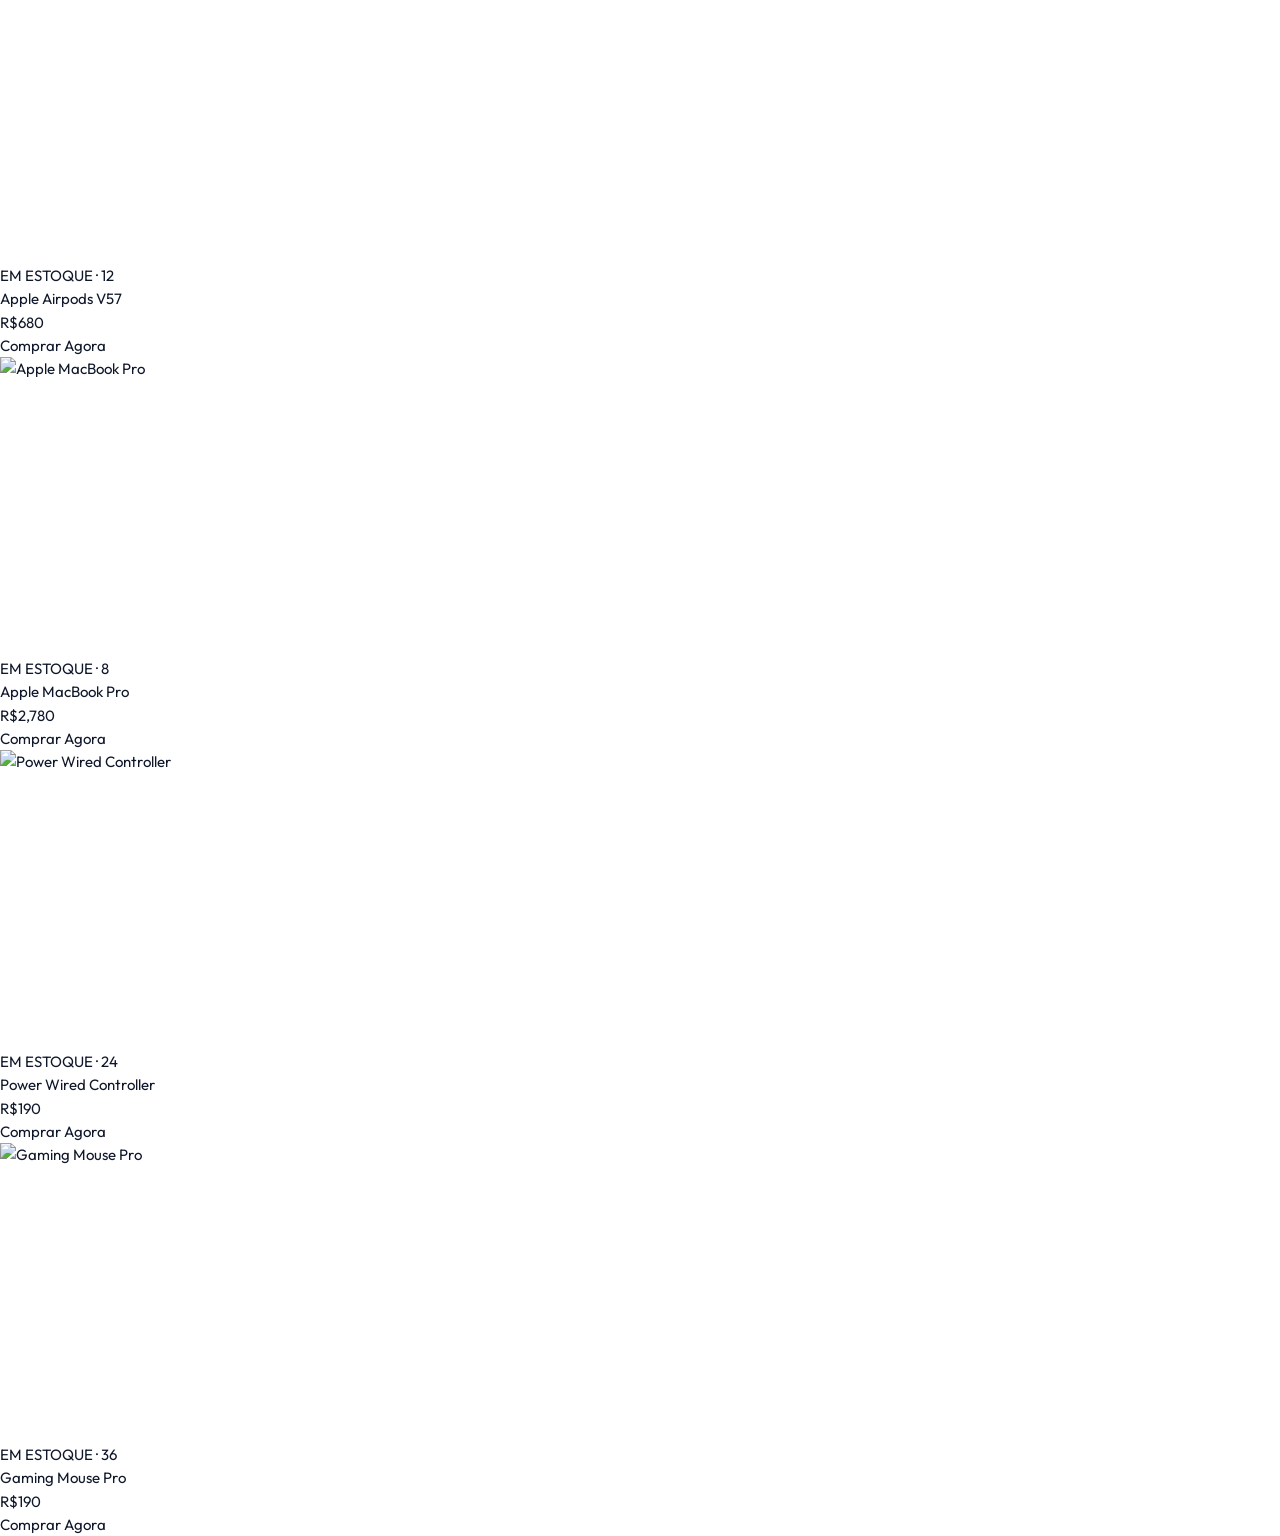
==== commit 11e7140a: "feat(recommendations): add product recommendations section with compact cards Add HTML for product r" ====
--- a/index.html
+++ b/index.html
@@ -418,6 +418,67 @@
       </div>
     </section>
 
+    <!-- PRODUCTS RECOMMENDATIONS row -->
+    <section class="section" style="padding-top:0">
+      <div class="container">
+        <div class="section-head">
+          <h2>Para você</h2>
+          <a href="shop.html" class="view-all">Mais escolhas
+            <svg width="14" height="10" viewBox="0 0 14 10" fill="none">
+              <path d="M1 5h12m0 0L9 1m4 4L9 9" stroke="currentColor" stroke-width="1.8" stroke-linecap="round"
+                stroke-linejoin="round" />
+            </svg>
+          </a>
+        </div>
+        <div class="compact-row">
+          <article class="compact-card">
+            <div class="pic"><img
+                src="https://images.unsplash.com/photo-1590658268037-6bf12165a8df?w=300&q=80&auto=format&fit=crop"
+                alt="Apple Airpods V57" width="300" height="300" loading="lazy" decoding="async" /></div>
+            <div>
+              <div class="stock">EM ESTOQUE · 12</div>
+              <div class="name">Apple Airpods V57</div>
+              <div class="price">R$680</div>
+              <a href="cart.html" class="btn">Comprar Agora</a>
+            </div>
+          </article>
+          <article class="compact-card">
+            <div class="pic"><img
+                src="https://images.unsplash.com/photo-1496181133206-80ce9b88a853?w=300&q=80&auto=format&fit=crop"
+                alt="Apple MacBook Pro" width="300" height="300" loading="lazy" decoding="async" /></div>
+            <div>
+              <div class="stock">EM ESTOQUE · 8</div>
+              <div class="name">Apple MacBook Pro</div>
+              <div class="price">R$2,780</div>
+              <a href="cart.html" class="btn">Comprar Agora</a>
+            </div>
+          </article>
+          <article class="compact-card">
+            <div class="pic"><img
+                src="https://images.unsplash.com/photo-1592840496694-26d035b52b48?w=300&q=80&auto=format&fit=crop"
+                alt="Power Wired Controller" width="300" height="300" loading="lazy" decoding="async" /></div>
+            <div>
+              <div class="stock">EM ESTOQUE · 24</div>
+              <div class="name">Power Wired Controller</div>
+              <div class="price">R$190</div>
+              <a href="cart.html" class="btn">Comprar Agora</a>
+            </div>
+          </article>
+          <article class="compact-card">
+            <div class="pic"><img
+                src="https://images.unsplash.com/photo-1527814050087-3793815479db?w=300&q=80&auto=format&fit=crop"
+                alt="Gaming Mouse Pro" width="300" height="300" loading="lazy" decoding="async" /></div>
+            <div>
+              <div class="stock">EM ESTOQUE · 36</div>
+              <div class="name">Gaming Mouse Pro</div>
+              <div class="price">R$190</div>
+              <a href="cart.html" class="btn">Comprar Agora</a>
+            </div>
+          </article>
+        </div>
+      </div>
+    </section>
+
   </main>
 
 </body>
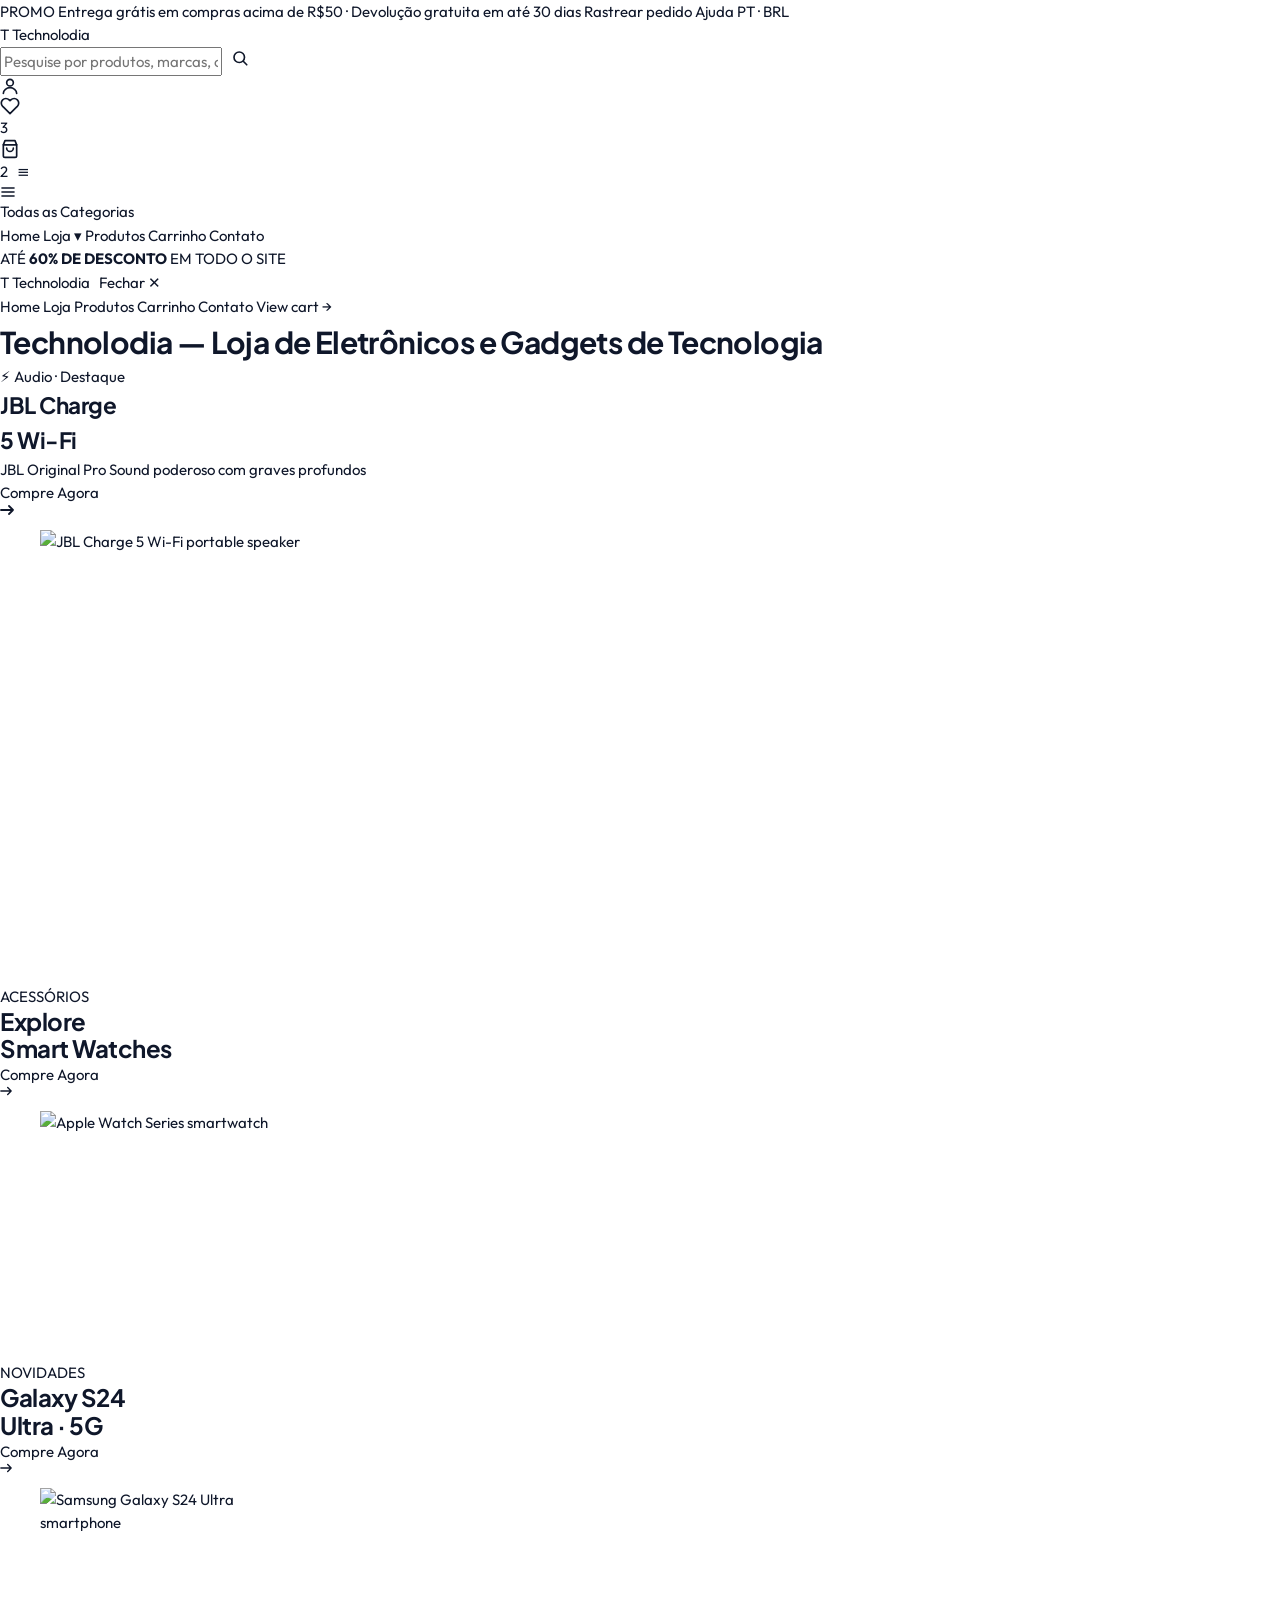
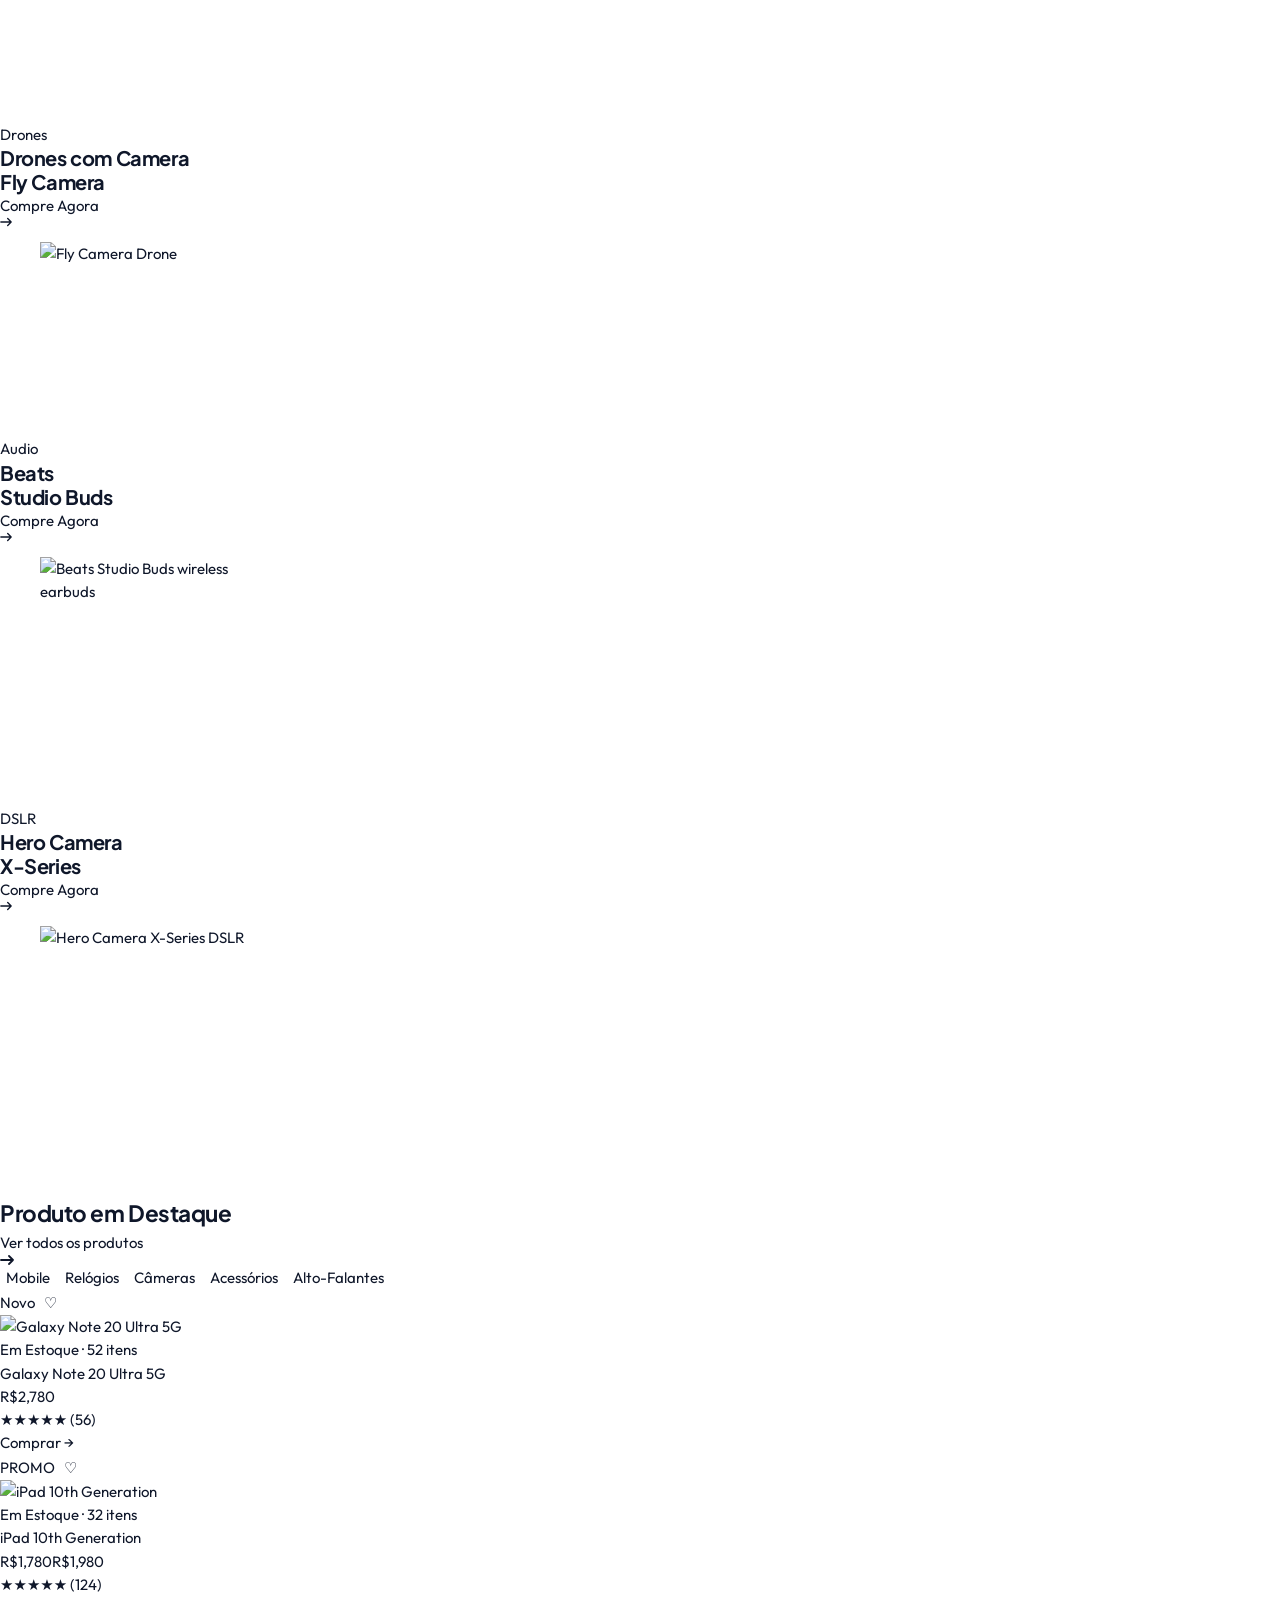
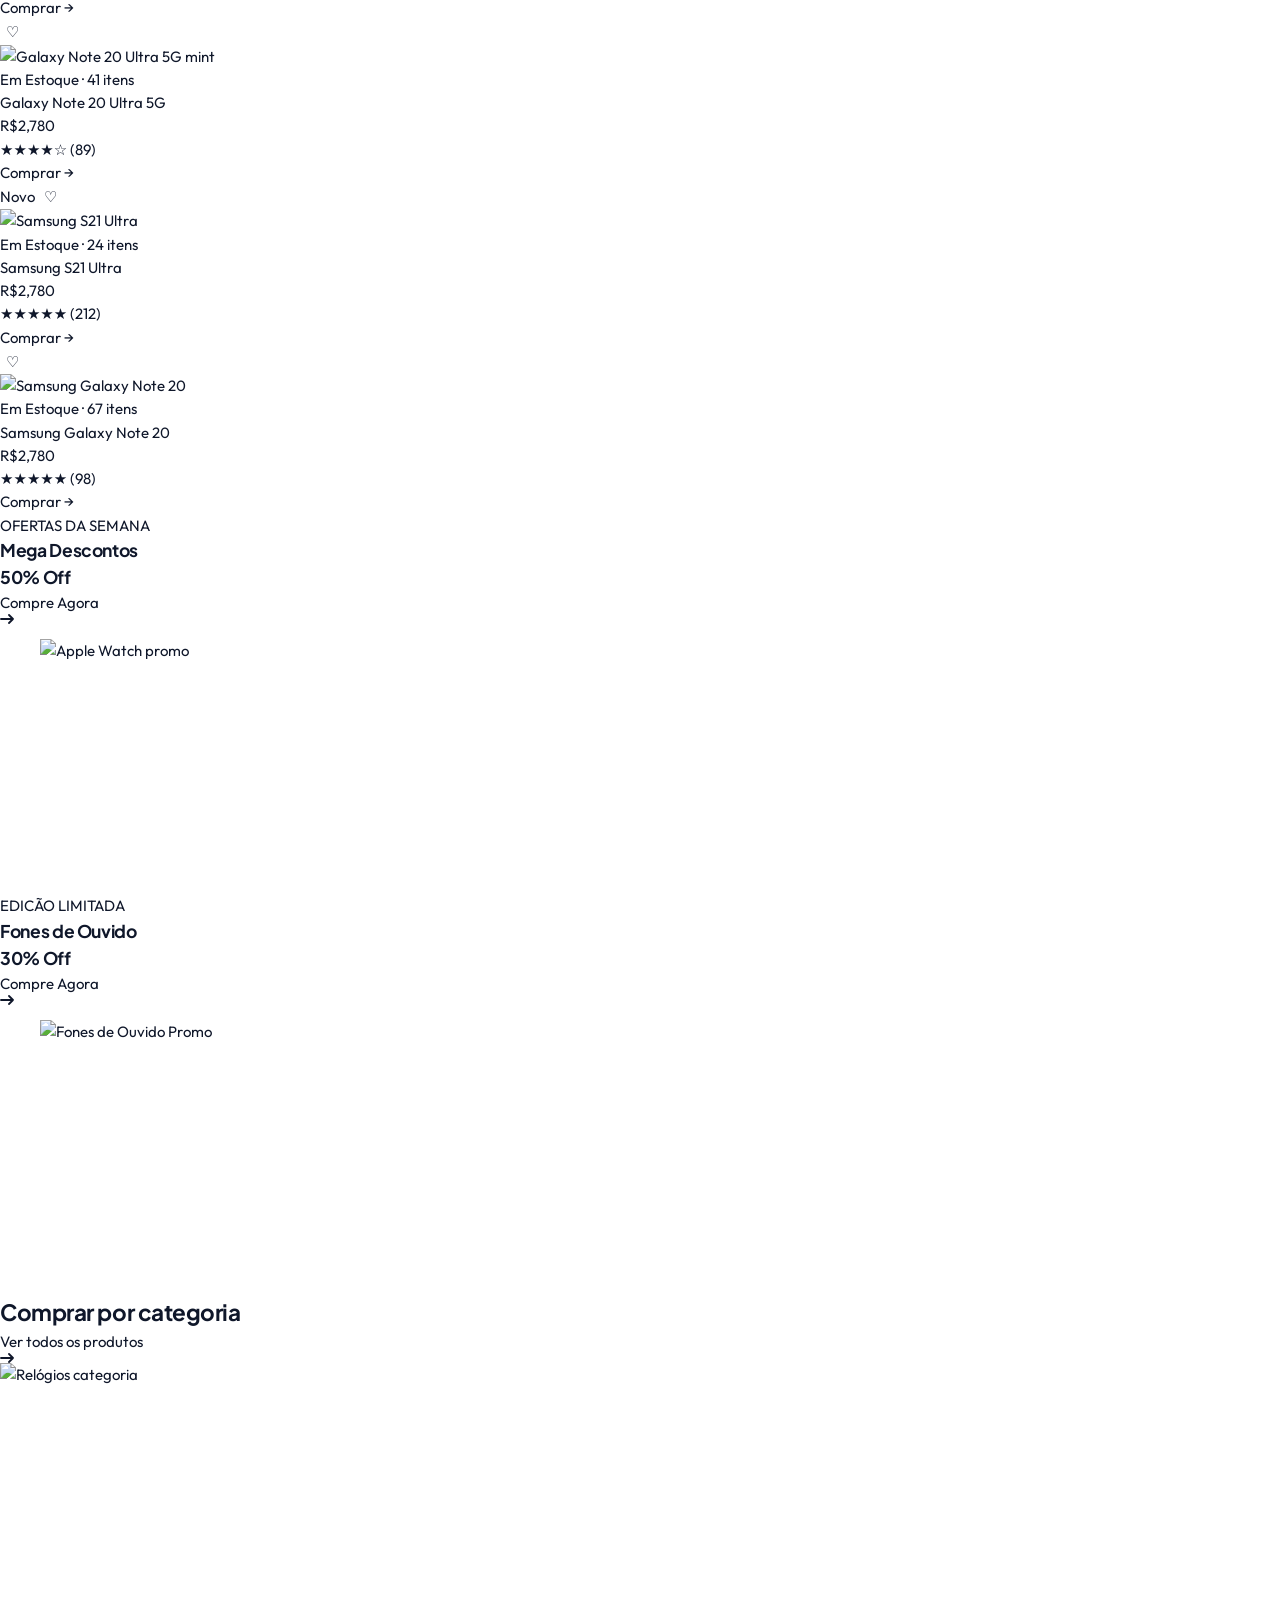
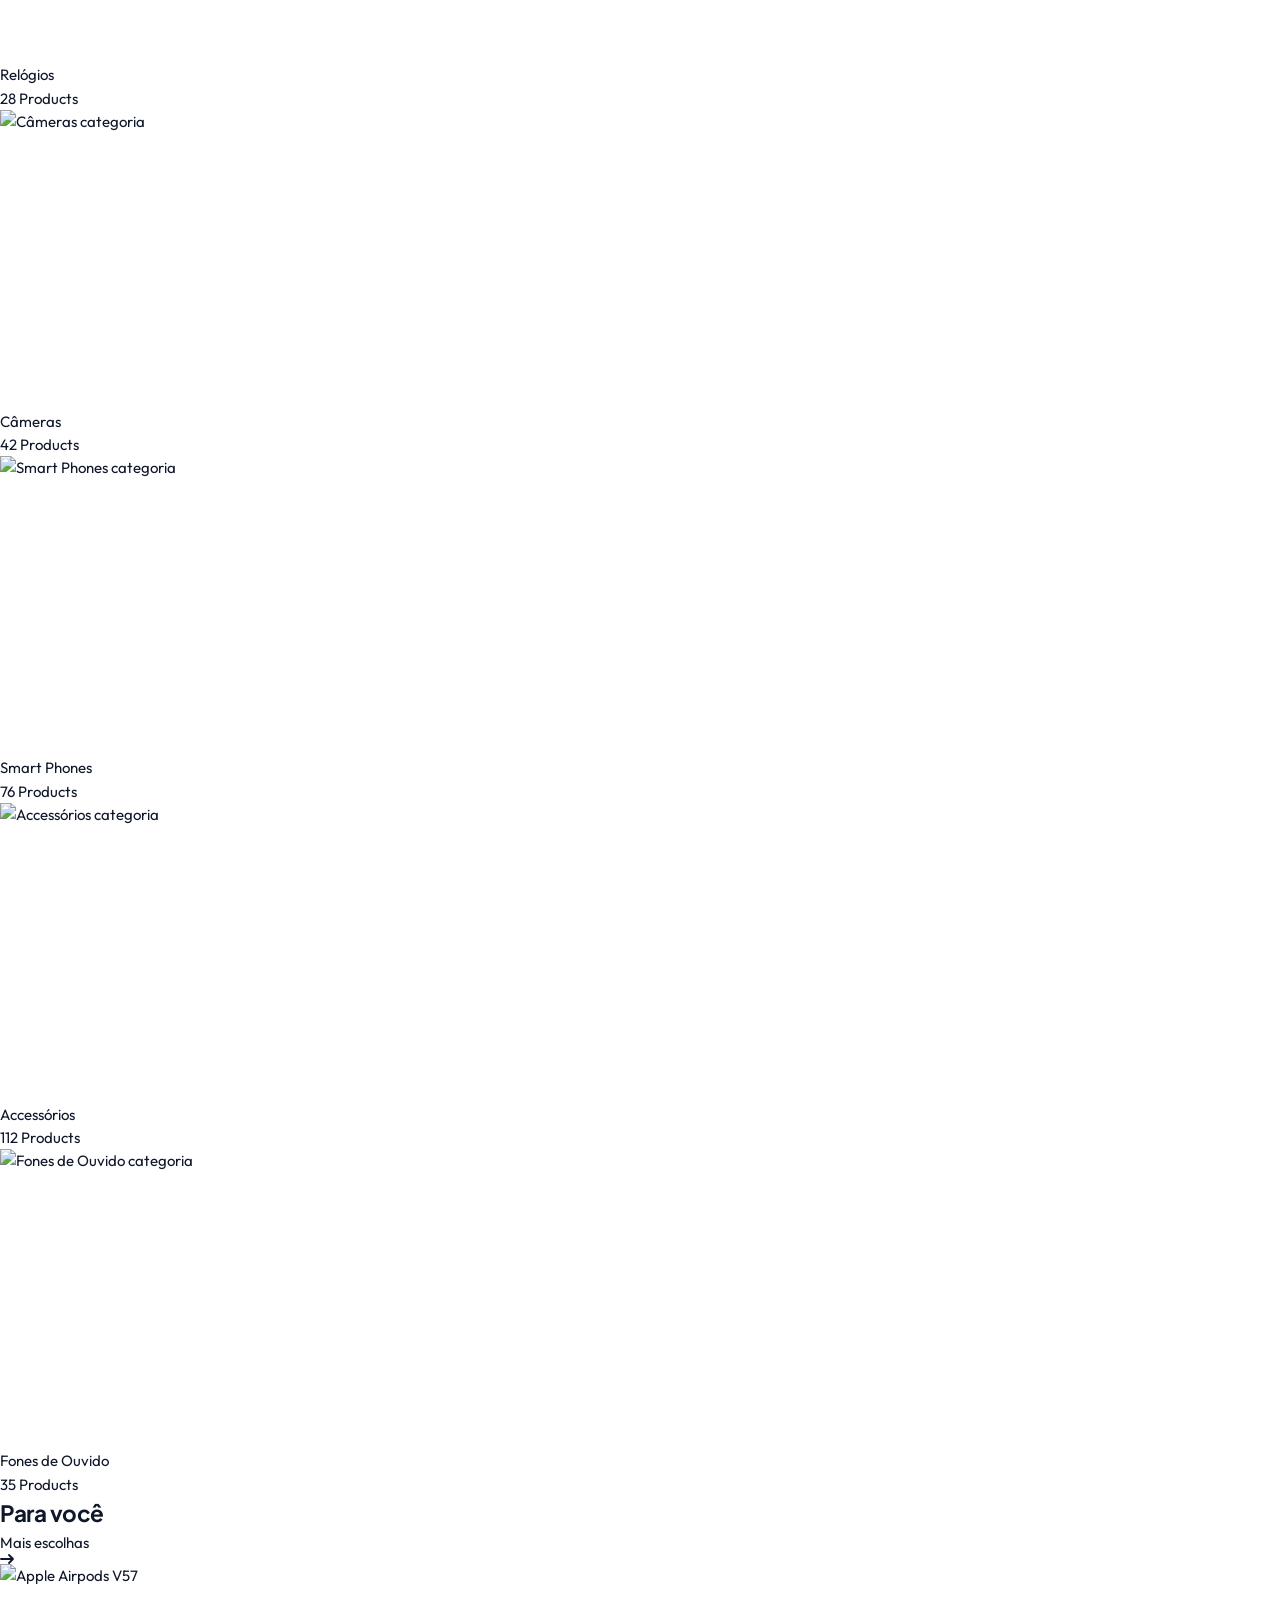
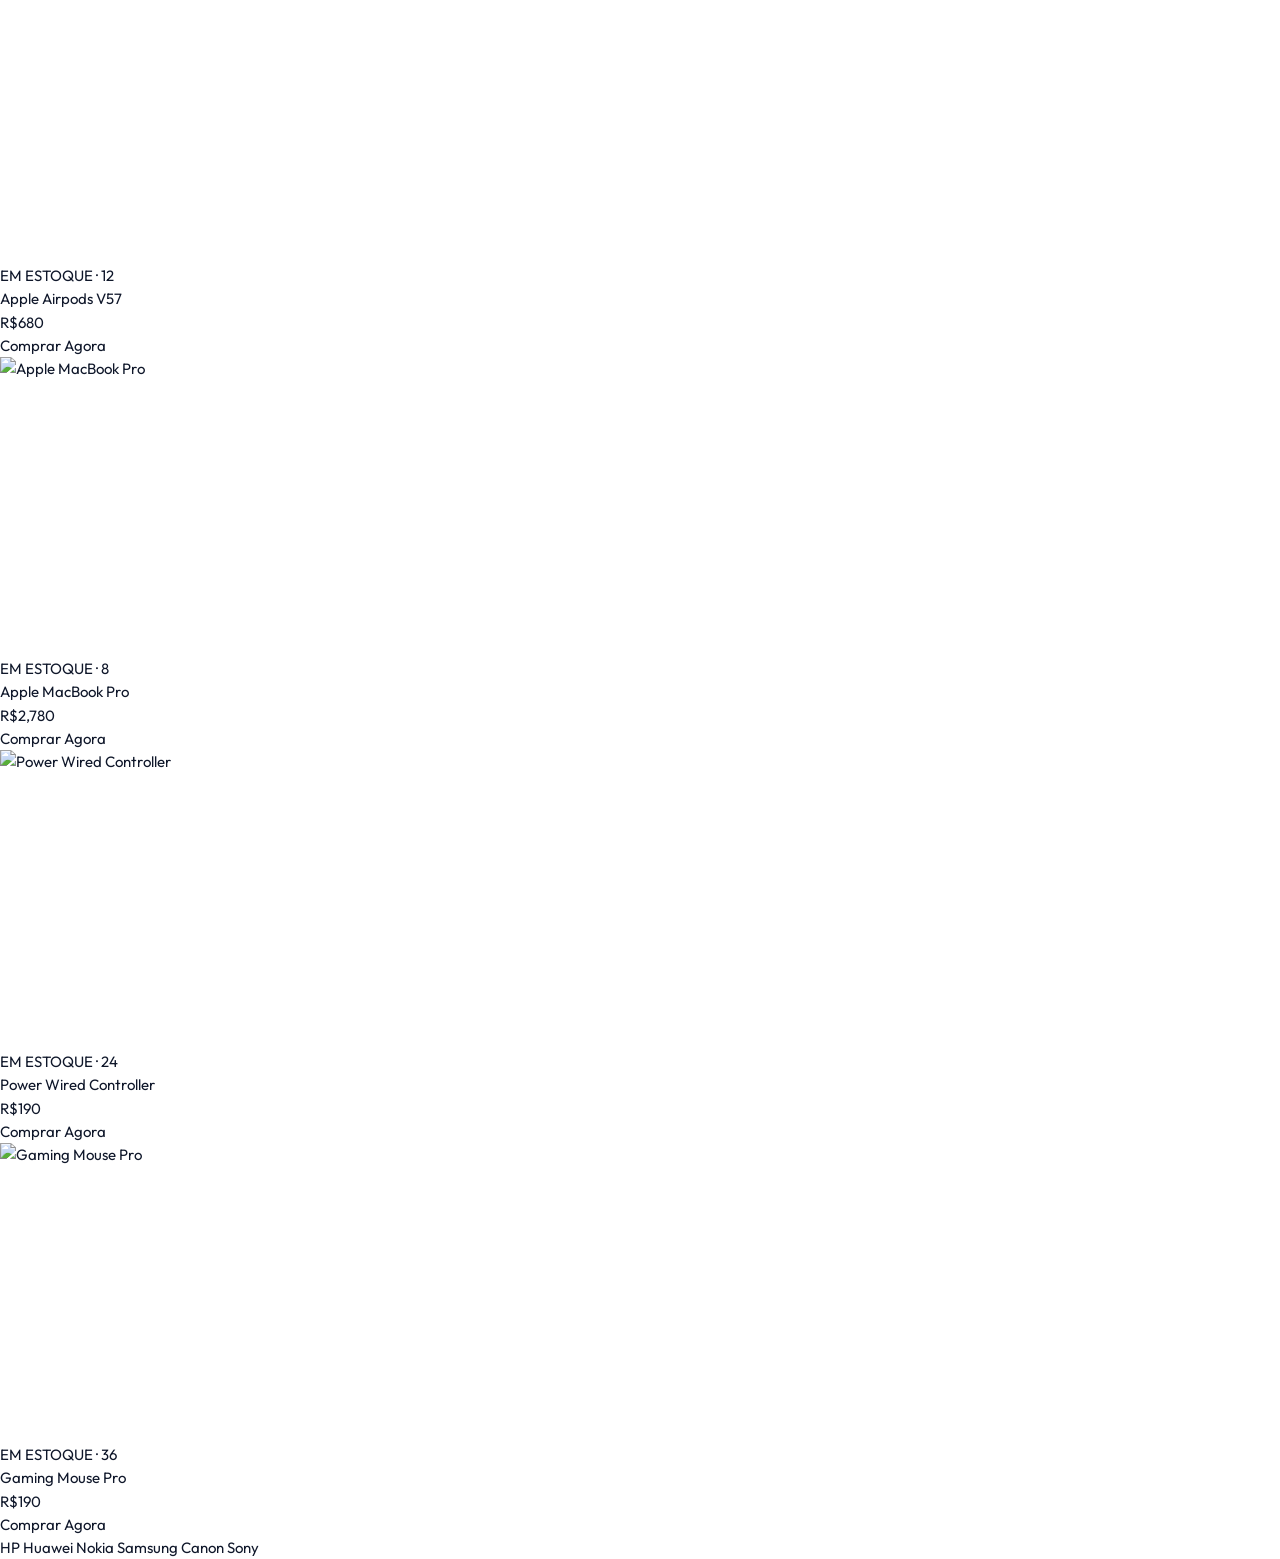
==== commit c65f17f1: "feat(brands): add brand strip section with logos for improved visibility Add HTML for brand strip se" ====
--- a/index.html
+++ b/index.html
@@ -479,6 +479,20 @@
       </div>
     </section>
 
+    <!-- BRAND STRIP -->
+    <section class="brands">
+      <div class="container">
+        <div class="brand-row">
+          <a href="#" class="brand-logo">HP</a>
+          <a href="#" class="brand-logo">Huawei</a>
+          <a href="#" class="brand-logo">Nokia</a>
+          <a href="#" class="brand-logo">Samsung</a>
+          <a href="#" class="brand-logo">Canon</a>
+          <a href="#" class="brand-logo">Sony</a>
+        </div>
+      </div>
+    </section>
+
   </main>
 
 </body>
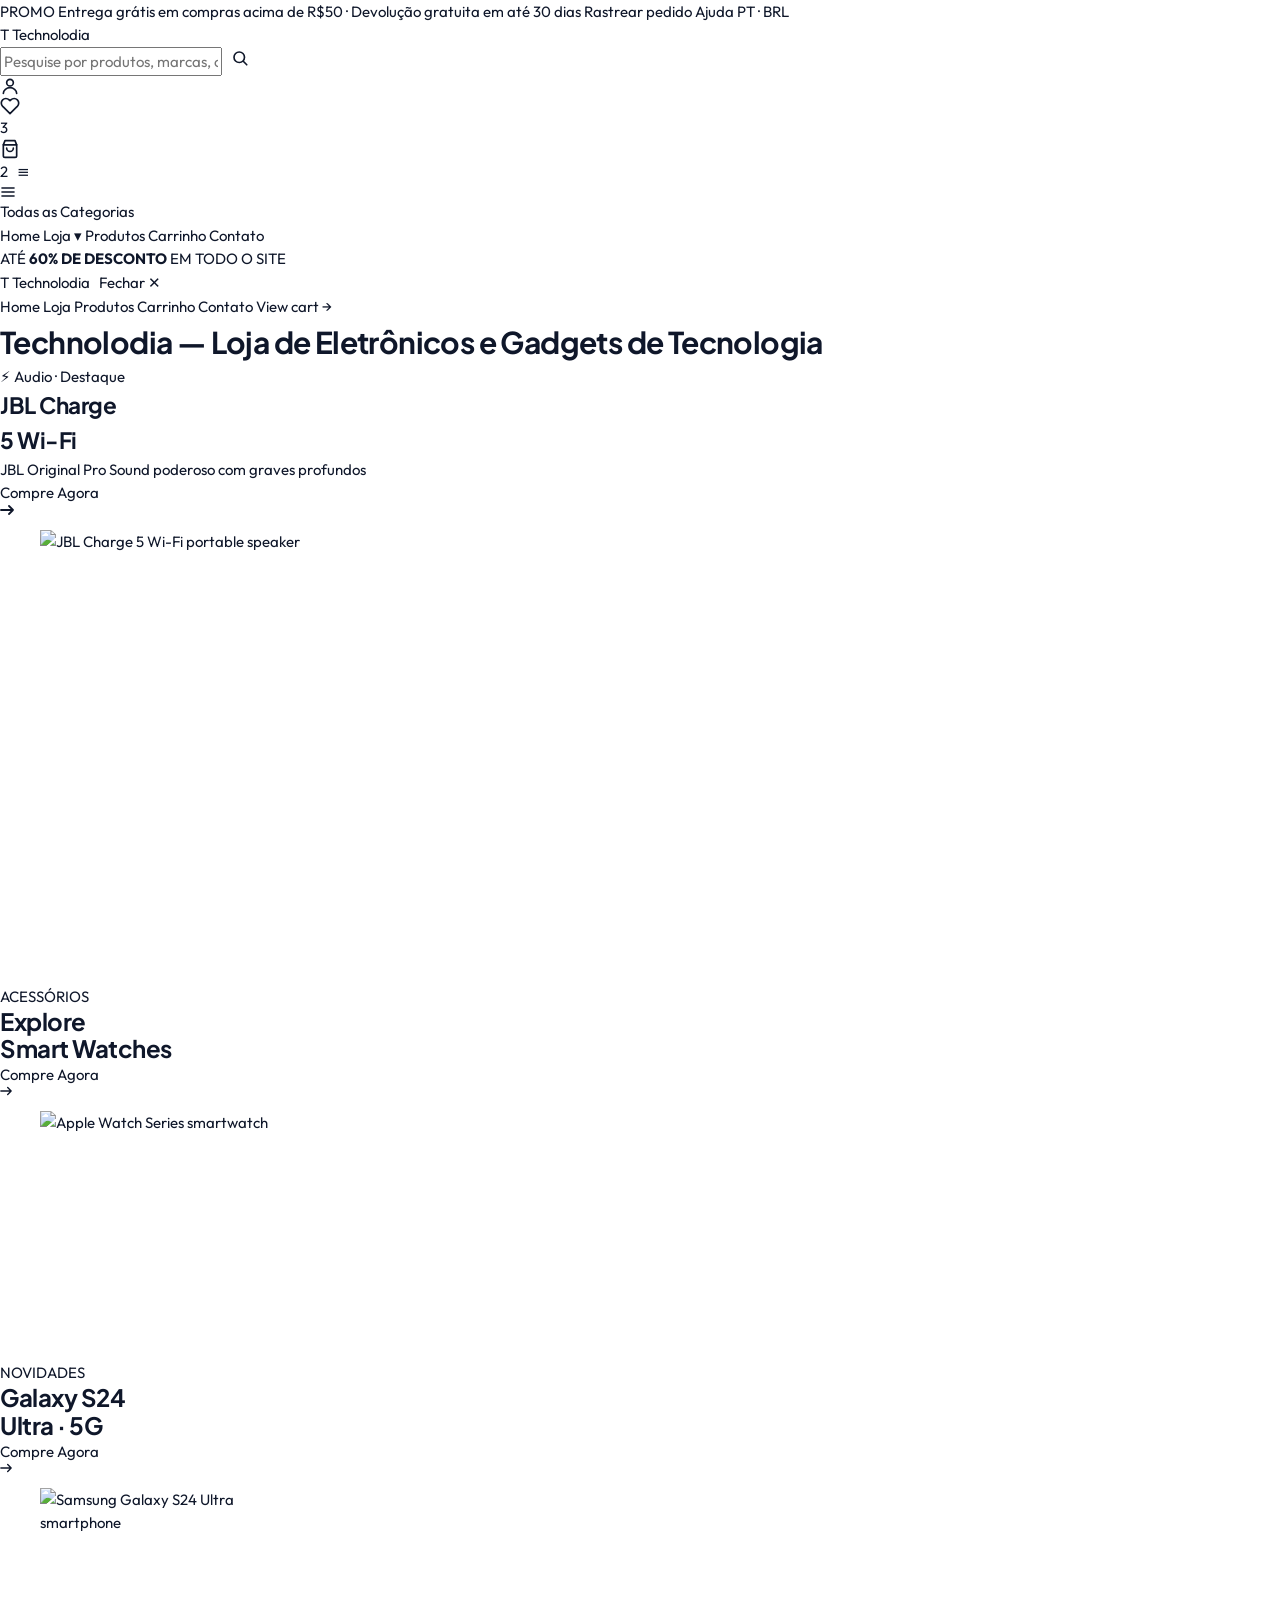
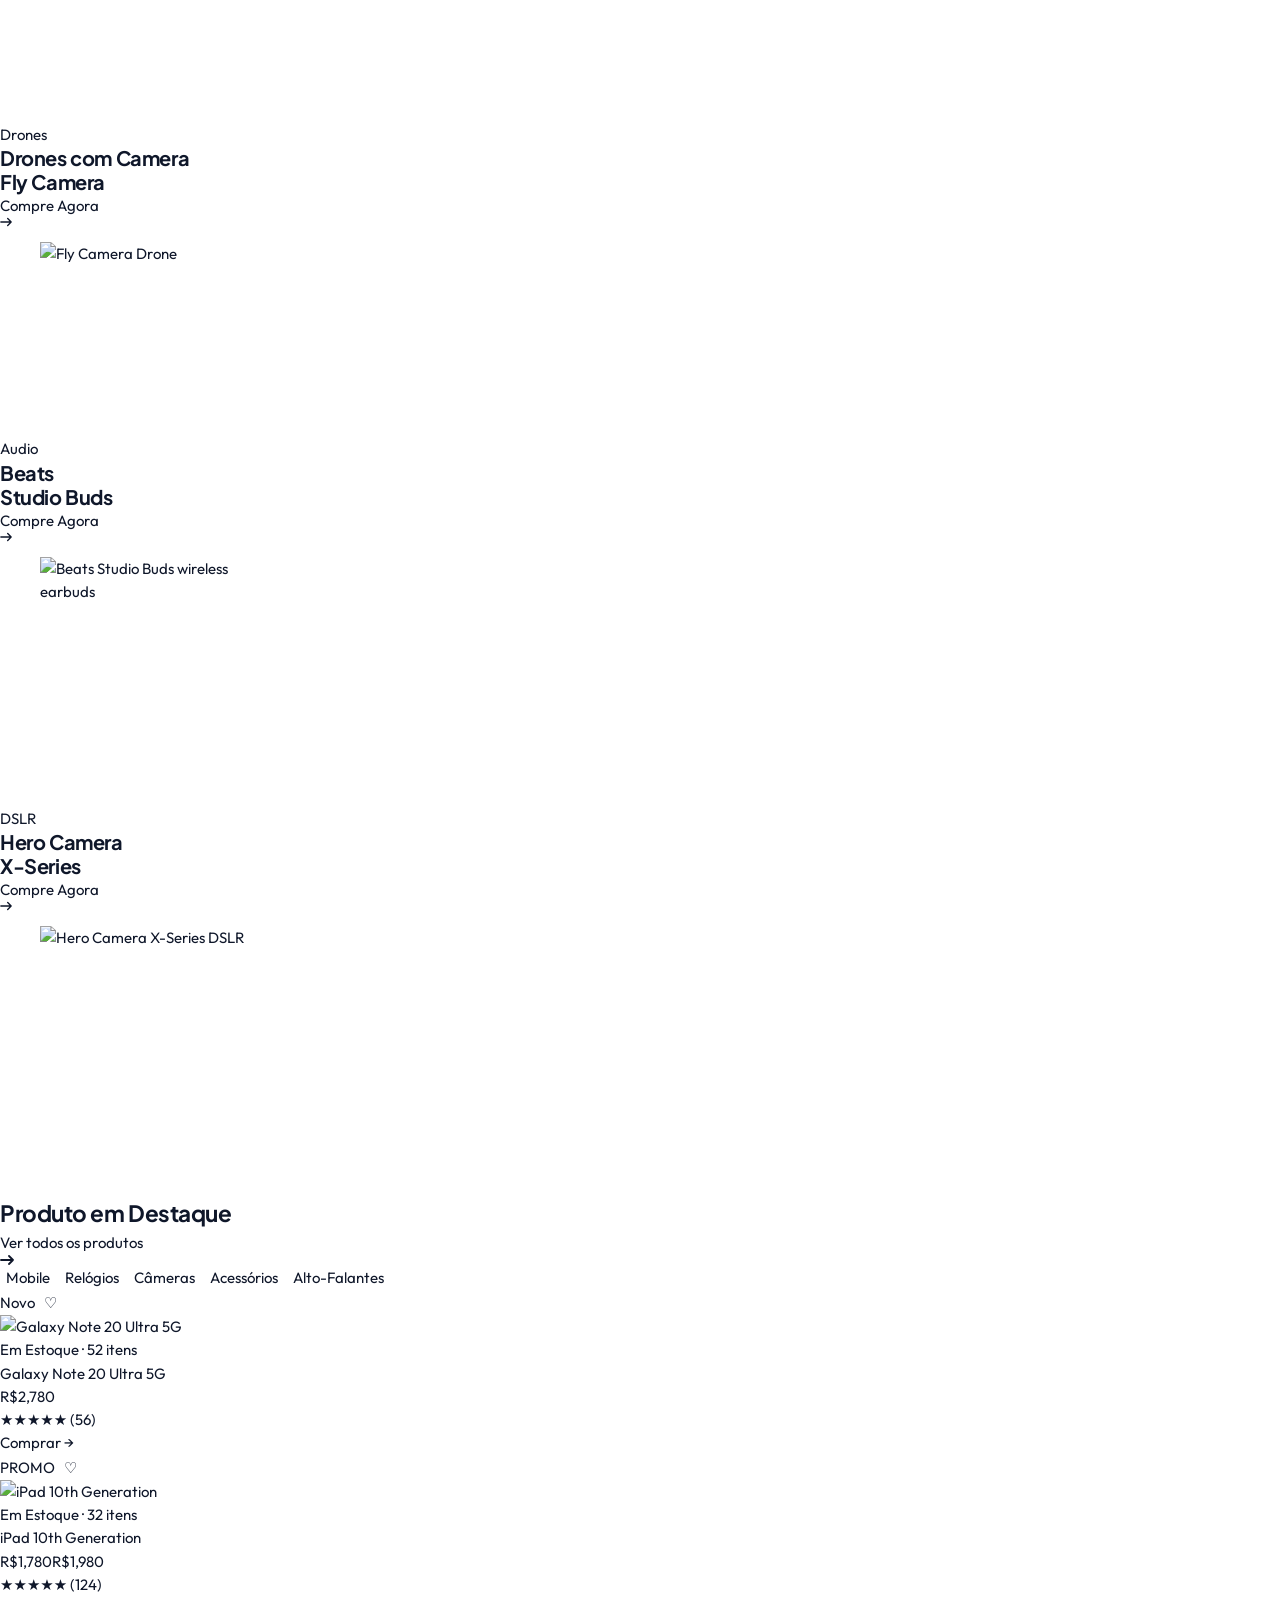
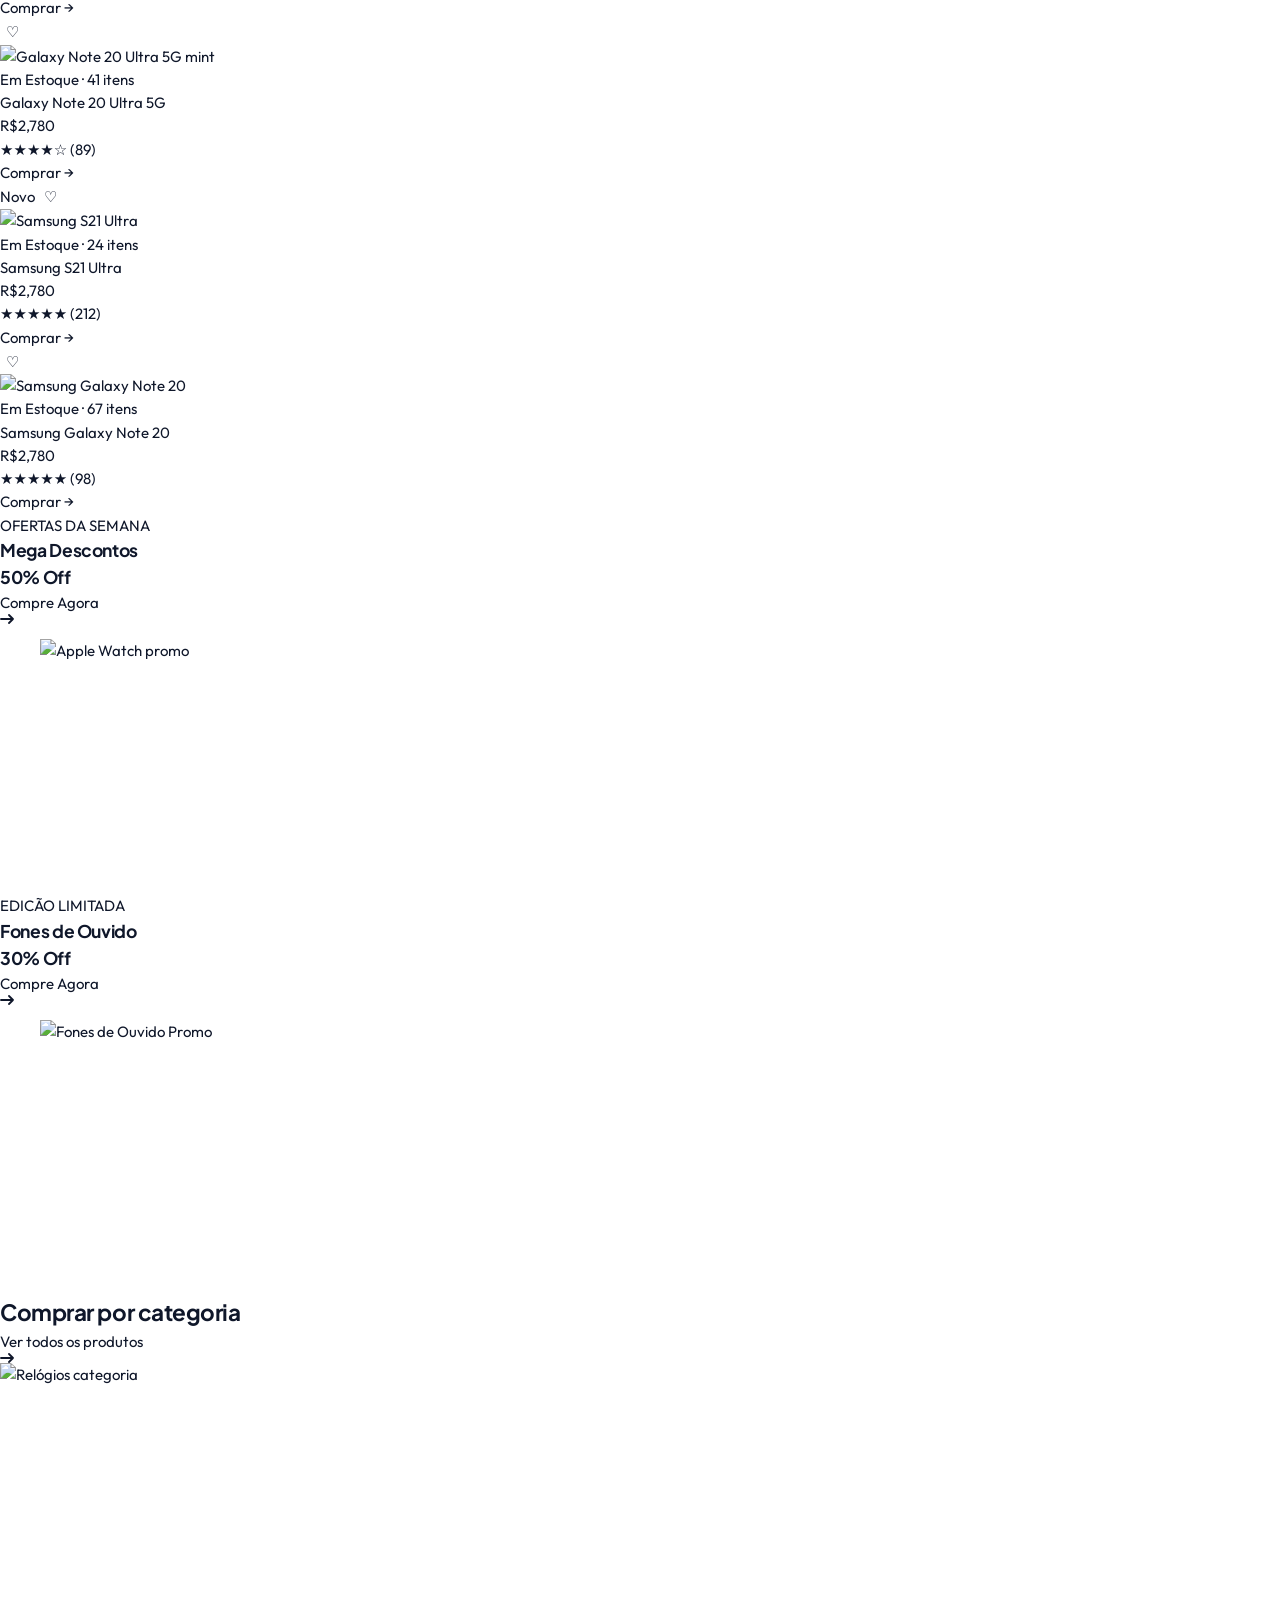
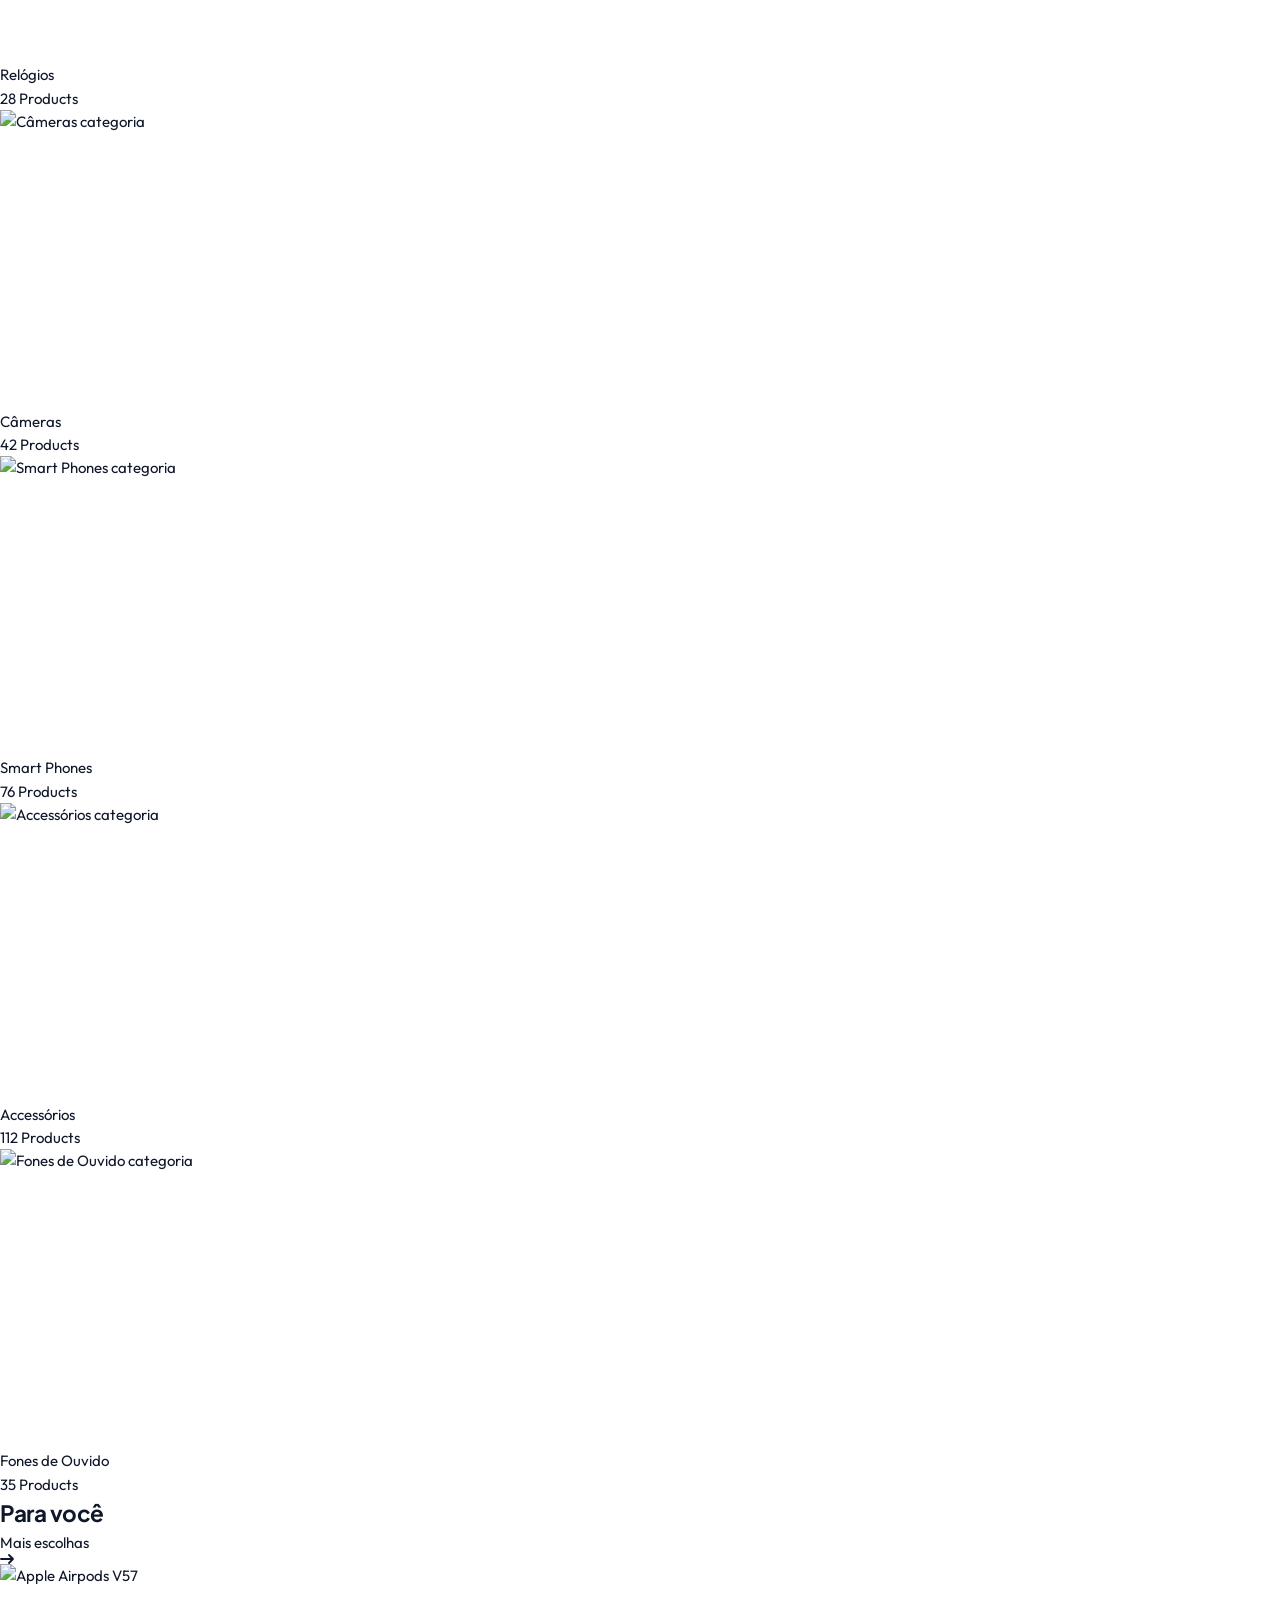
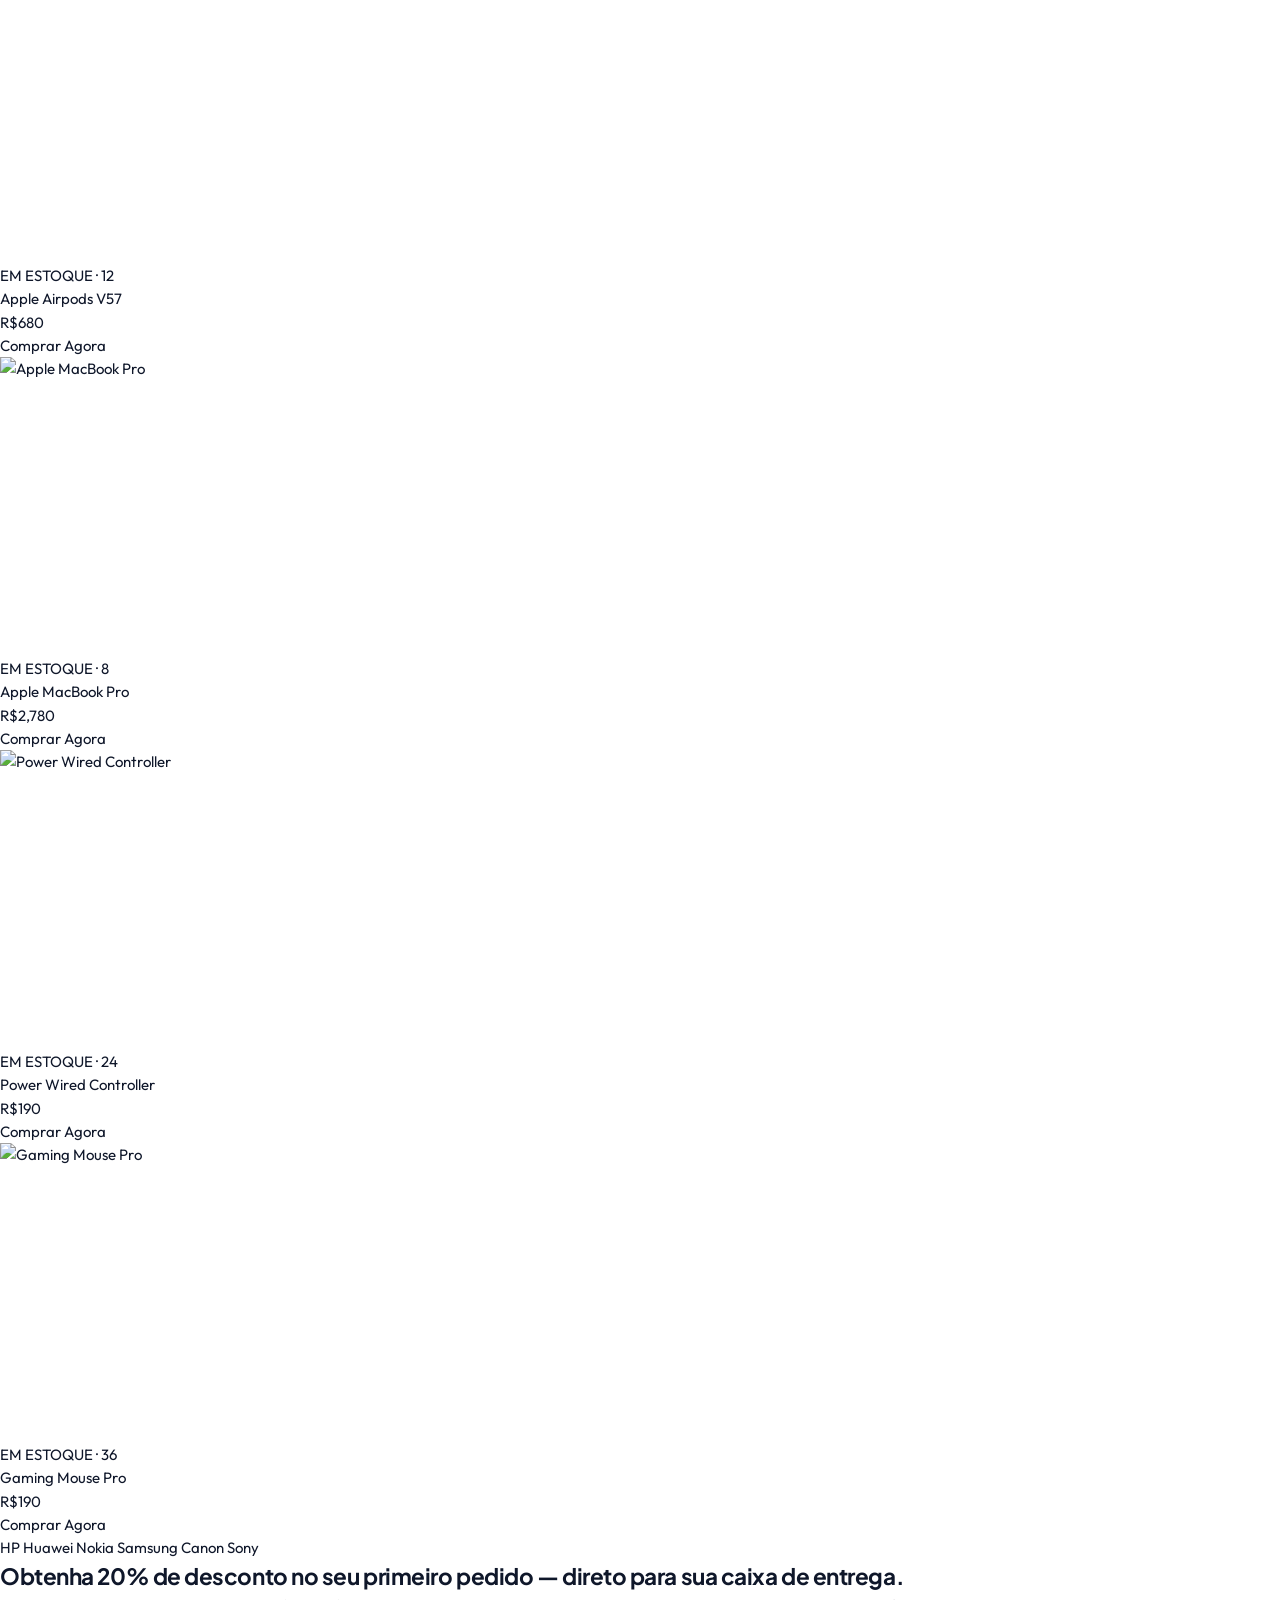
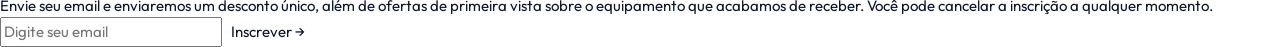
==== commit 22369265: "feat(newsletter): add newsletter section with email subscription and discount offer Add HTML for new" ====
--- a/index.html
+++ b/index.html
@@ -493,6 +493,27 @@
       </div>
     </section>
 
+    <!-- NEWSLETTER -->
+    <section style="background: var(--paper)">
+      <div class="container">
+        <div class="newsletter">
+          <div class="newsletter-grid">
+            <div>
+              <h2>Obtenha <strong>20% de desconto</strong> no seu primeiro pedido — direto para sua caixa de entrega.
+              </h2>
+              <p>Envie seu email e enviaremos um desconto único, além de ofertas de primeira vista sobre o equipamento
+                que acabamos de receber. Você pode cancelar a inscrição a qualquer momento.</p>
+            </div>
+            <form class="newsletter-form"
+              onsubmit="event.preventDefault(); this.querySelector('button').textContent='Sent ✓';">
+              <input type="email" required placeholder="Digite seu email" aria-label="Email address" />
+              <button class="btn" type="submit">Inscrever →</button>
+            </form>
+          </div>
+        </div>
+      </div>
+    </section>
+
   </main>
 
 </body>
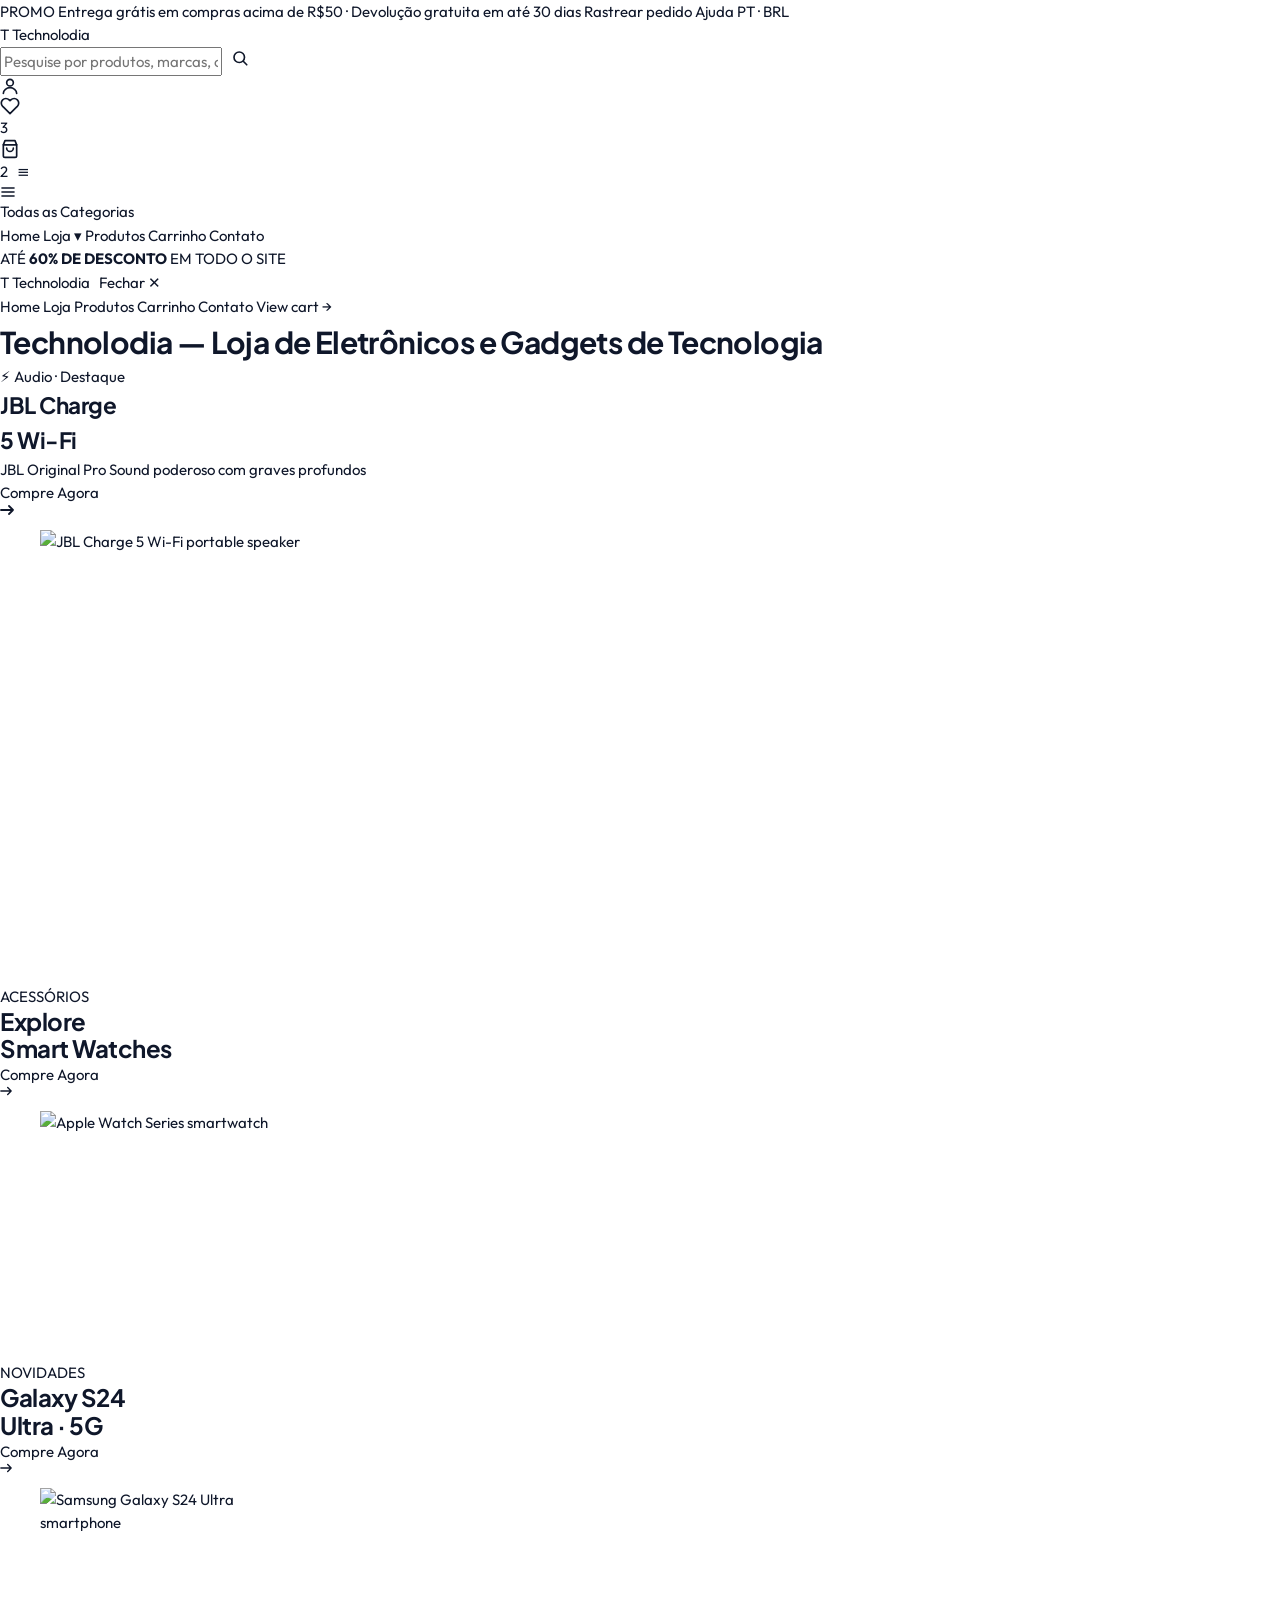
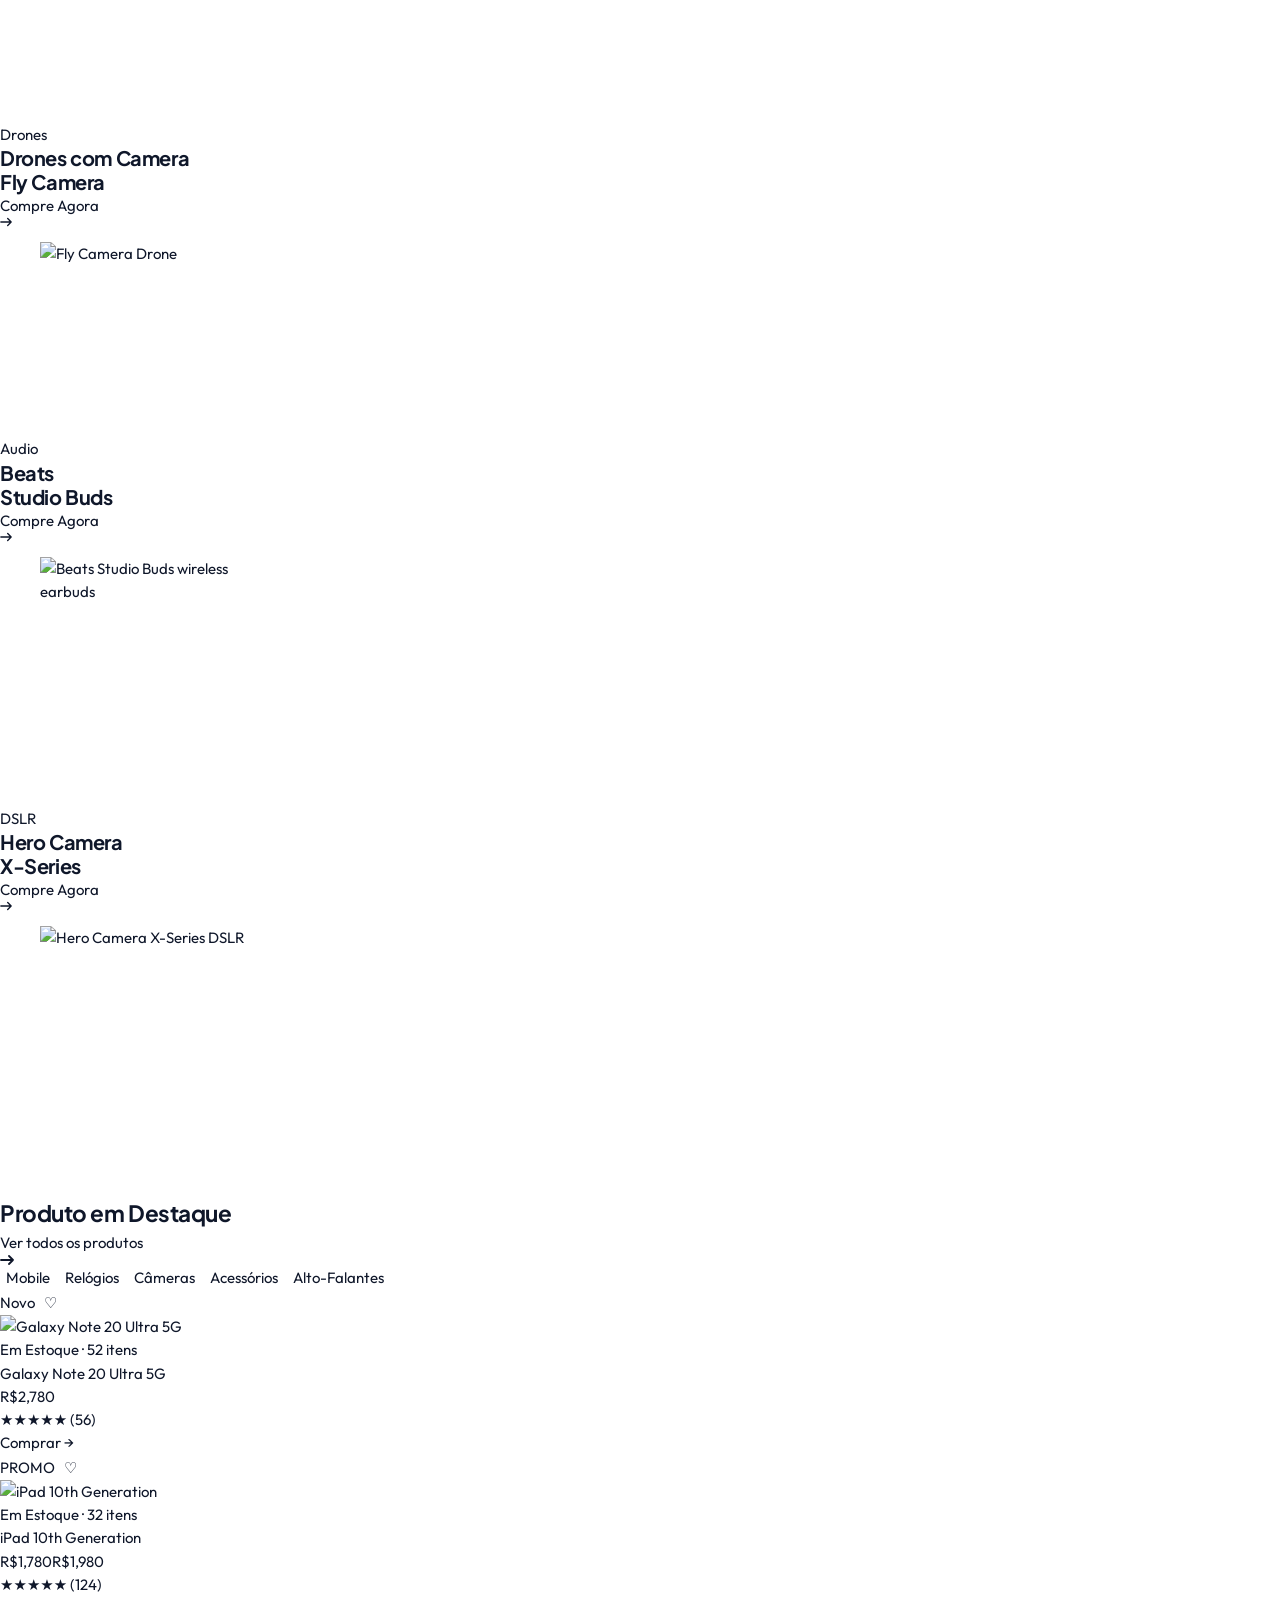
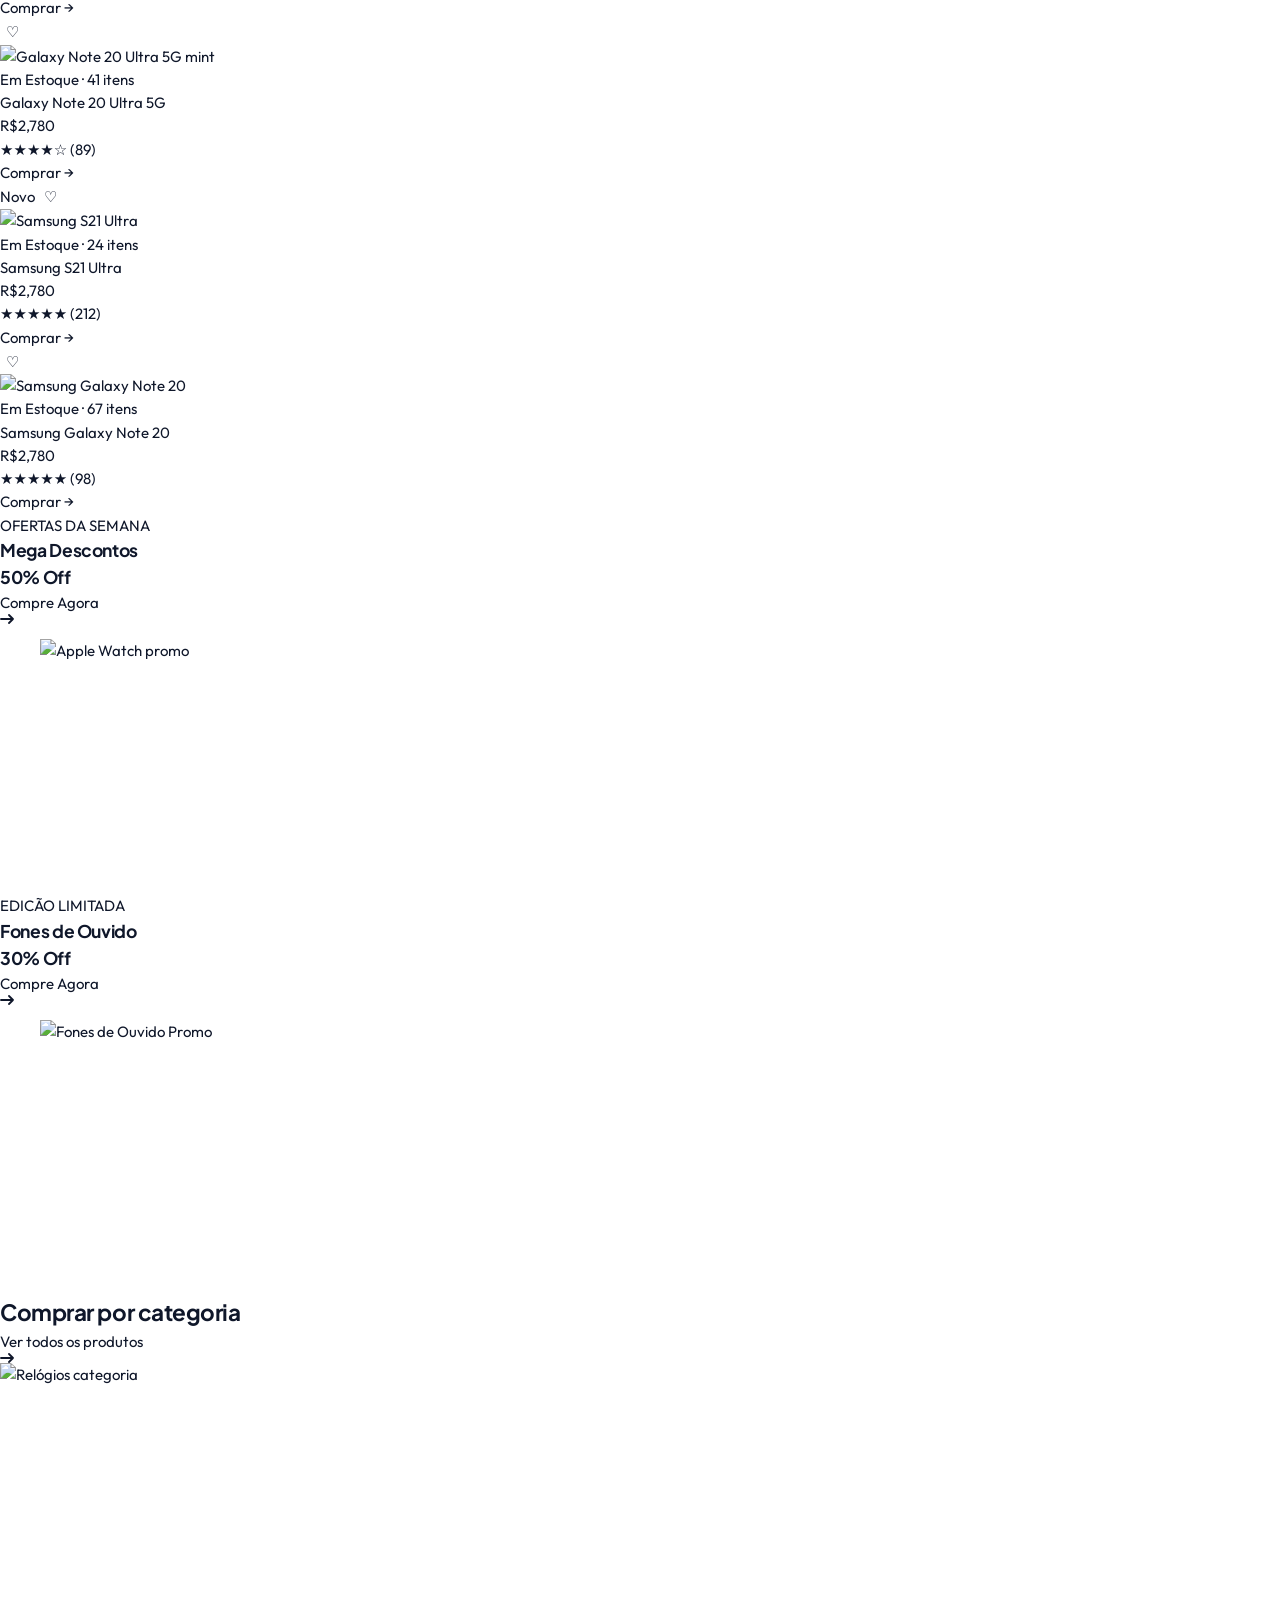
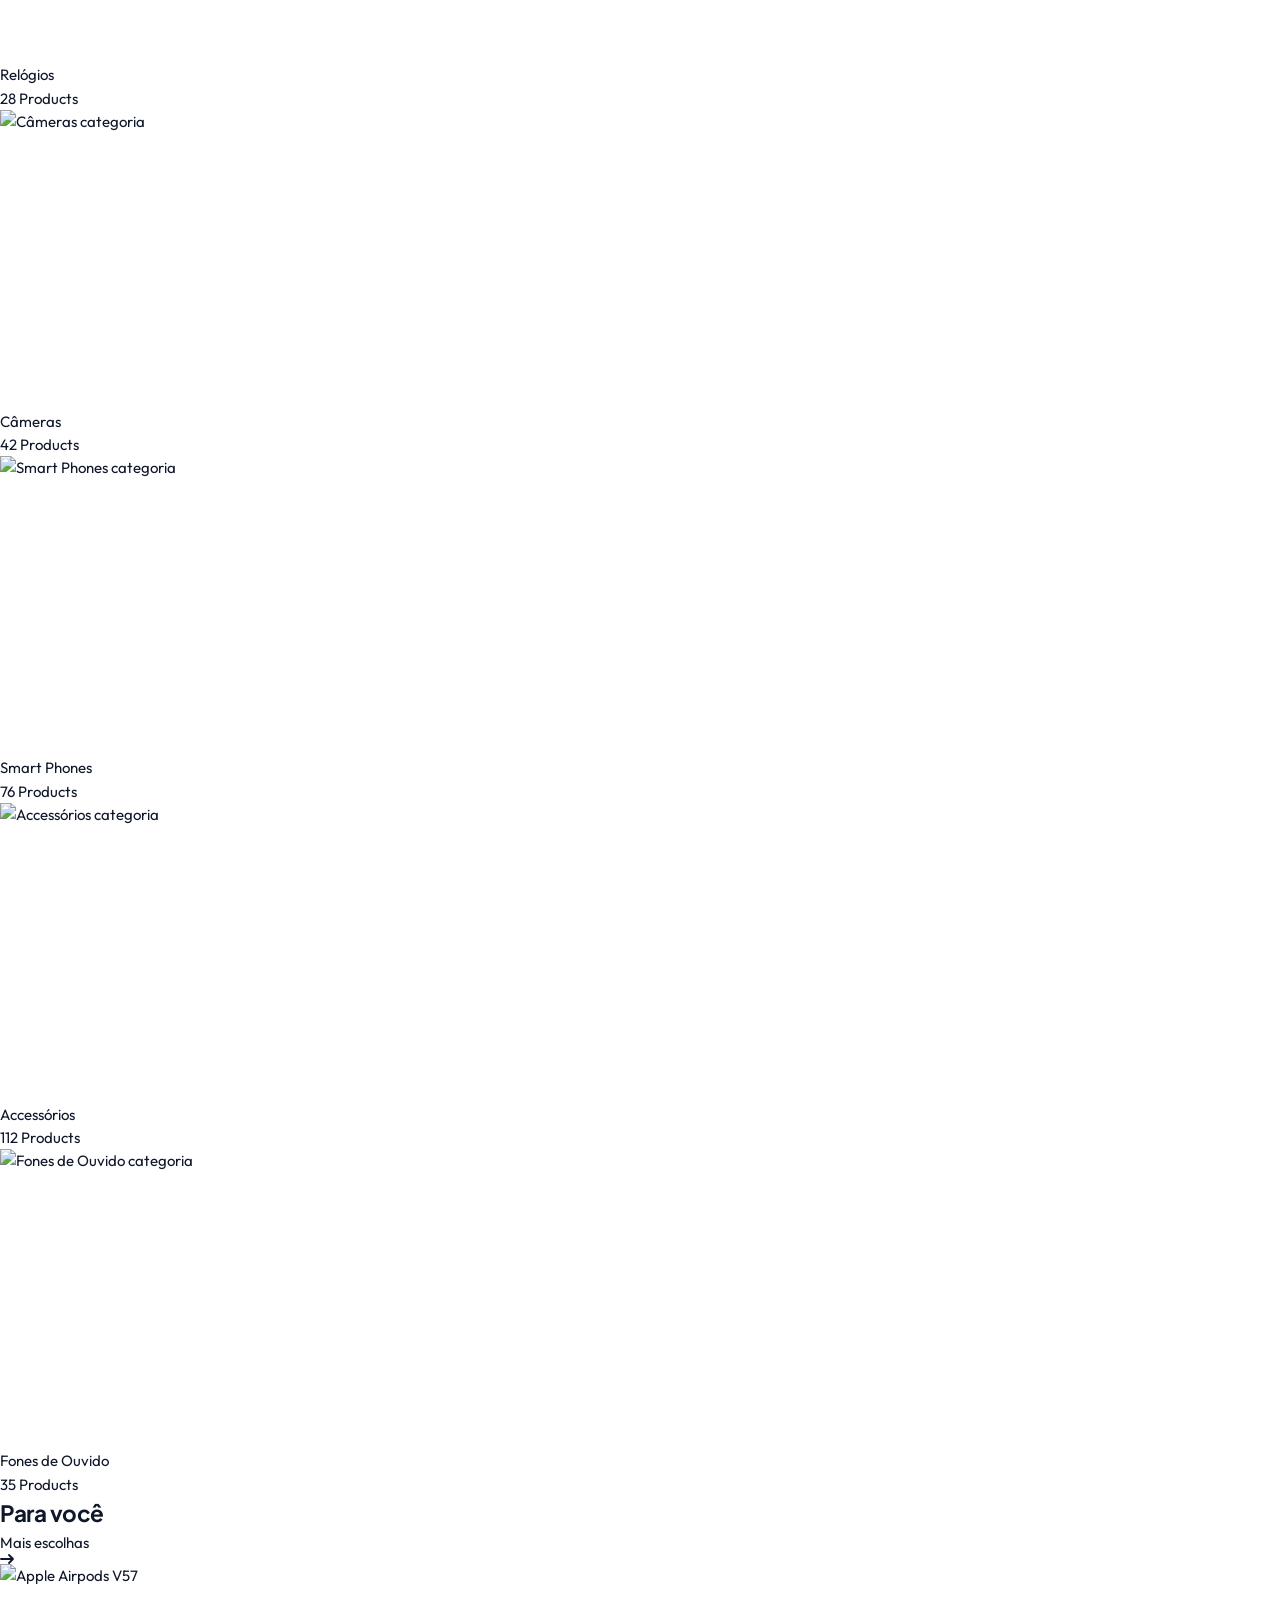
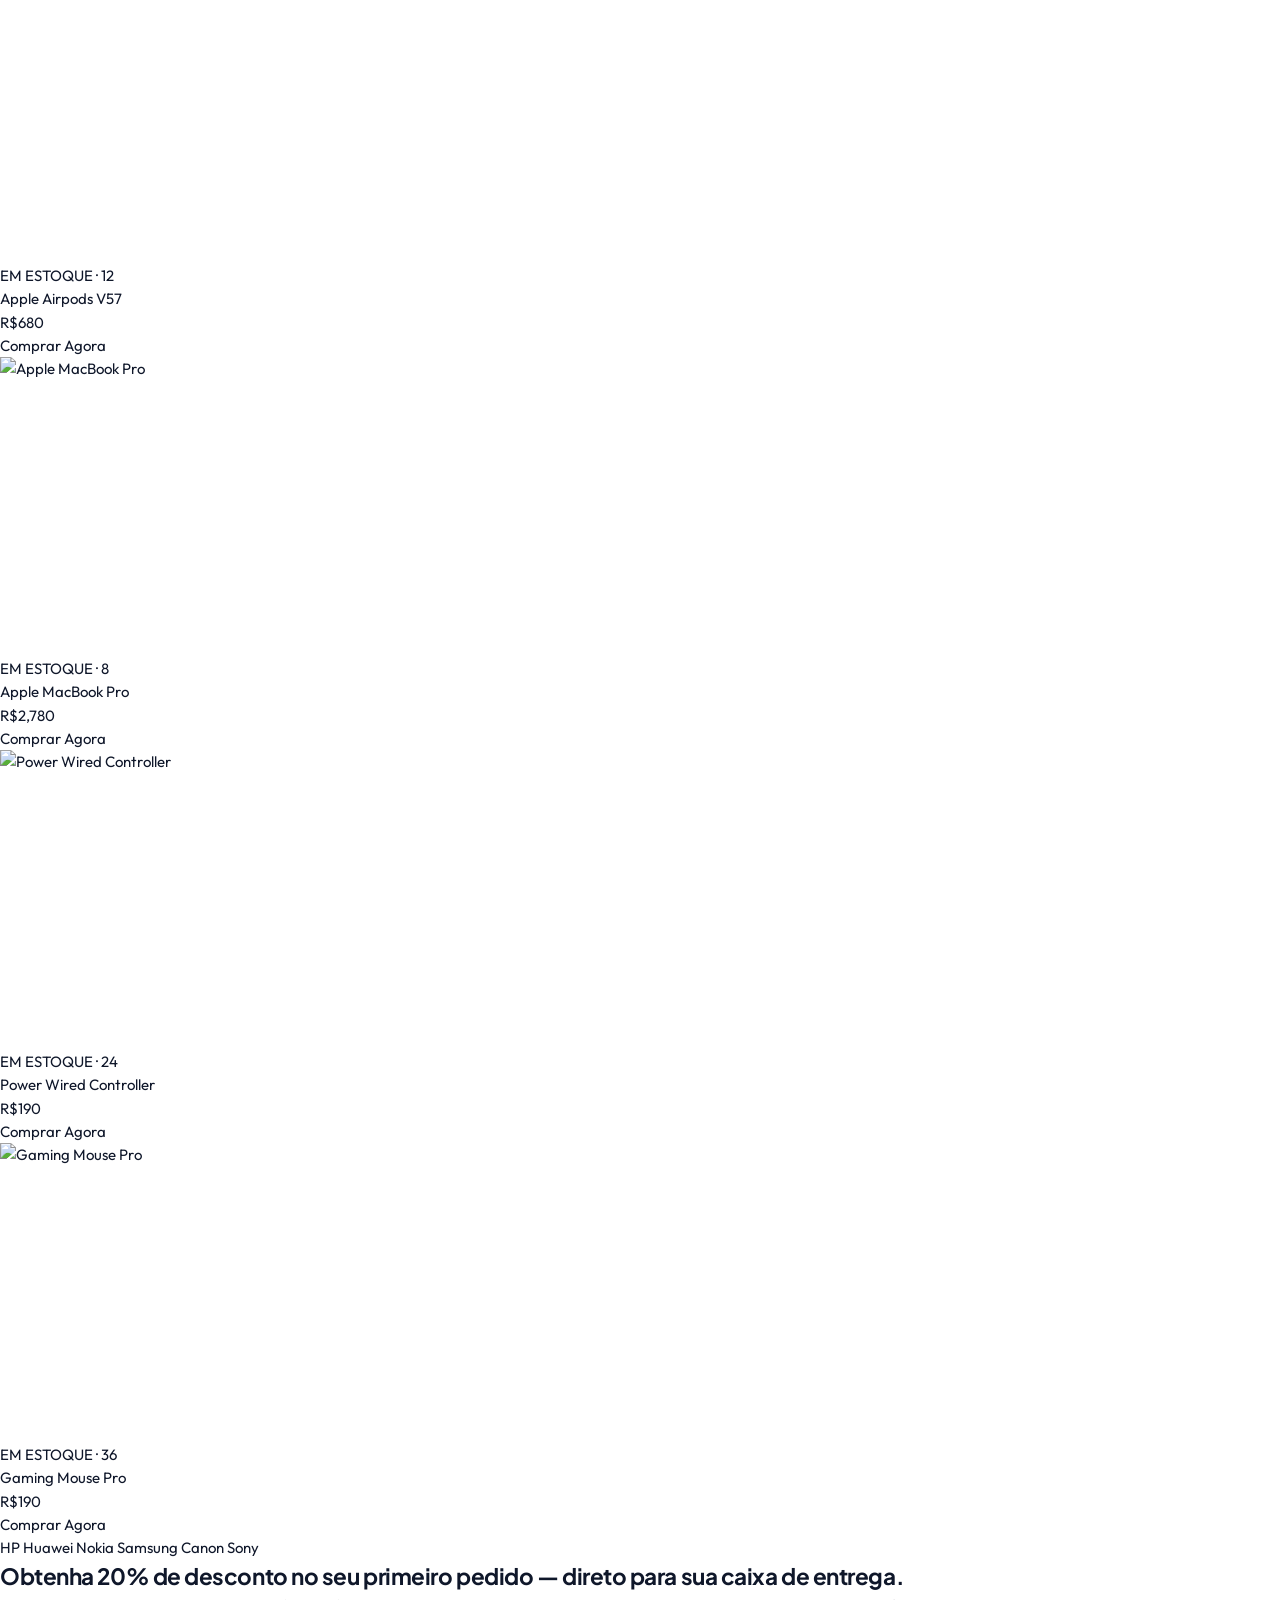
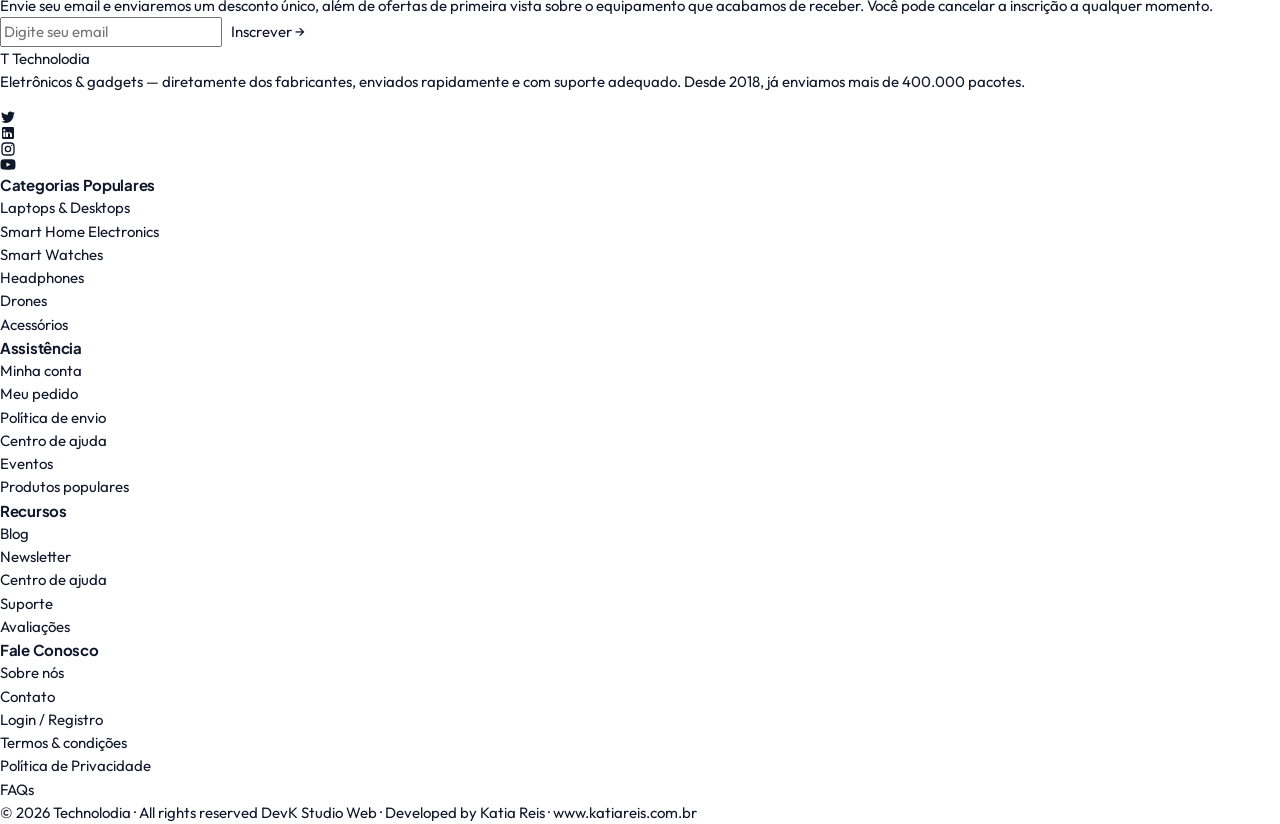
==== commit fa87a5aa: "feat(footer): add footer section Add HTML for comprehensive footer section with brand info, popular " ====
--- a/index.html
+++ b/index.html
@@ -516,6 +516,87 @@
 
   </main>
 
+  <!-- FOOTER -->
+  <footer class="site-footer">
+    <div class="container">
+      <div class="footer-grid">
+        <div class="footer-brand">
+          <div class="mark"><span class="brand-mark">T</span> Technolodia</div>
+          <p>Eletrônicos &amp; gadgets — diretamente dos fabricantes, enviados rapidamente e com suporte adequado. Desde
+            2018, já enviamos mais de 400.000 pacotes.</p>
+          <div class="socials" style="margin-top:var(--s4)">
+            <a href="#" aria-label="Twitter"><svg width="16" height="16" viewBox="0 0 24 24" fill="currentColor">
+                <path
+                  d="M22 5.8a8.5 8.5 0 0 1-2.4.7 4.2 4.2 0 0 0 1.8-2.3 8.4 8.4 0 0 1-2.6 1 4.2 4.2 0 0 0-7.2 3.8A11.9 11.9 0 0 1 3 4.8a4.2 4.2 0 0 0 1.3 5.6 4.2 4.2 0 0 1-1.9-.5v.1a4.2 4.2 0 0 0 3.4 4.1 4.2 4.2 0 0 1-1.9.1 4.2 4.2 0 0 0 3.9 2.9A8.4 8.4 0 0 1 2 18.7 11.9 11.9 0 0 0 8.5 21c7.7 0 11.9-6.4 11.9-11.9v-.5A8.5 8.5 0 0 0 22 5.8z" />
+              </svg></a>
+            <a href="#" aria-label="LinkedIn"><svg width="16" height="16" viewBox="0 0 24 24" fill="currentColor">
+                <path
+                  d="M19 3H5a2 2 0 0 0-2 2v14a2 2 0 0 0 2 2h14a2 2 0 0 0 2-2V5a2 2 0 0 0-2-2zM8 18H5v-7h3v7zM6.5 9.7a1.7 1.7 0 1 1 0-3.4 1.7 1.7 0 0 1 0 3.4zM18 18h-3v-4c0-1-.4-1.6-1.4-1.6S12 13 12 14v4H9v-7h3v1c.5-.8 1.4-1.2 2.4-1.2 2 0 3.6 1.4 3.6 4V18z" />
+              </svg></a>
+            <a href="#" aria-label="Instagram"><svg width="16" height="16" viewBox="0 0 24 24" fill="none"
+                stroke="currentColor" stroke-width="2">
+                <rect x="3" y="3" width="18" height="18" rx="5" />
+                <circle cx="12" cy="12" r="4" />
+                <circle cx="17.5" cy="6.5" r="1" fill="currentColor" stroke="none" />
+              </svg></a>
+            <a href="#" aria-label="YouTube"><svg width="16" height="16" viewBox="0 0 24 24" fill="currentColor">
+                <path
+                  d="M23 7s-.2-1.5-.9-2.2c-.8-.9-1.8-.9-2.2-1C16.6 3.5 12 3.5 12 3.5s-4.6 0-7.9.3c-.4 0-1.4 0-2.2 1C1.2 5.5 1 7 1 7s-.2 1.7-.2 3.5v1.6c0 1.7.2 3.5.2 3.5s.2 1.5.9 2.2c.8.9 1.9.8 2.4.9 1.7.2 7.7.3 7.7.3s4.6 0 7.9-.3c.4 0 1.4 0 2.2-1 .7-.7.9-2.2.9-2.2s.2-1.7.2-3.5V10.5c0-1.7-.2-3.5-.2-3.5zM9.7 14.5V8.4l6 3-6 3.1z" />
+              </svg></a>
+          </div>
+        </div>
+        <div class="footer-col">
+          <h4>Categorias Populares</h4>
+          <ul>
+            <li><a href="shop.html">Laptops &amp; Desktops</a></li>
+            <li><a href="shop.html">Smart Home Electronics</a></li>
+            <li><a href="shop.html">Smart Watches</a></li>
+            <li><a href="shop.html">Headphones</a></li>
+            <li><a href="shop.html">Drones</a></li>
+            <li><a href="shop.html">Acessórios</a></li>
+          </ul>
+        </div>
+        <div class="footer-col">
+          <h4>Assistência</h4>
+          <ul>
+            <li><a href="#">Minha conta</a></li>
+            <li><a href="#">Meu pedido</a></li>
+            <li><a href="#">Política de envio</a></li>
+            <li><a href="#">Centro de ajuda</a></li>
+            <li><a href="#">Eventos</a></li>
+            <li><a href="#">Produtos populares</a></li>
+          </ul>
+        </div>
+        <div class="footer-col">
+          <h4>Recursos</h4>
+          <ul>
+            <li><a href="#">Blog</a></li>
+            <li><a href="#">Newsletter</a></li>
+            <li><a href="#">Centro de ajuda</a></li>
+            <li><a href="#">Suporte</a></li>
+            <li><a href="#">Avaliações</a></li>
+          </ul>
+        </div>
+        <div class="footer-col">
+          <h4>Fale Conosco</h4>
+          <ul>
+            <li><a href="#">Sobre nós</a></li>
+            <li><a href="contact.html">Contato</a></li>
+            <li><a href="#">Login / Registro</a></li>
+            <li><a href="#">Termos &amp; condições</a></li>
+            <li><a href="#">Política de Privacidade</a></li>
+            <li><a href="#">FAQs</a></li>
+          </ul>
+        </div>
+      </div>
+      <div class="footer-bottom">
+        <span>© 2026 Technolodia · All rights reserved</span>
+        <span>DevK Studio Web · Developed by Katia Reis · <a href="https://katiareis.com.br/"
+            target="_blank">www.katiareis.com.br</a></span>
+      </div>
+    </div>
+  </footer>
+
 </body>
 
 </html>
